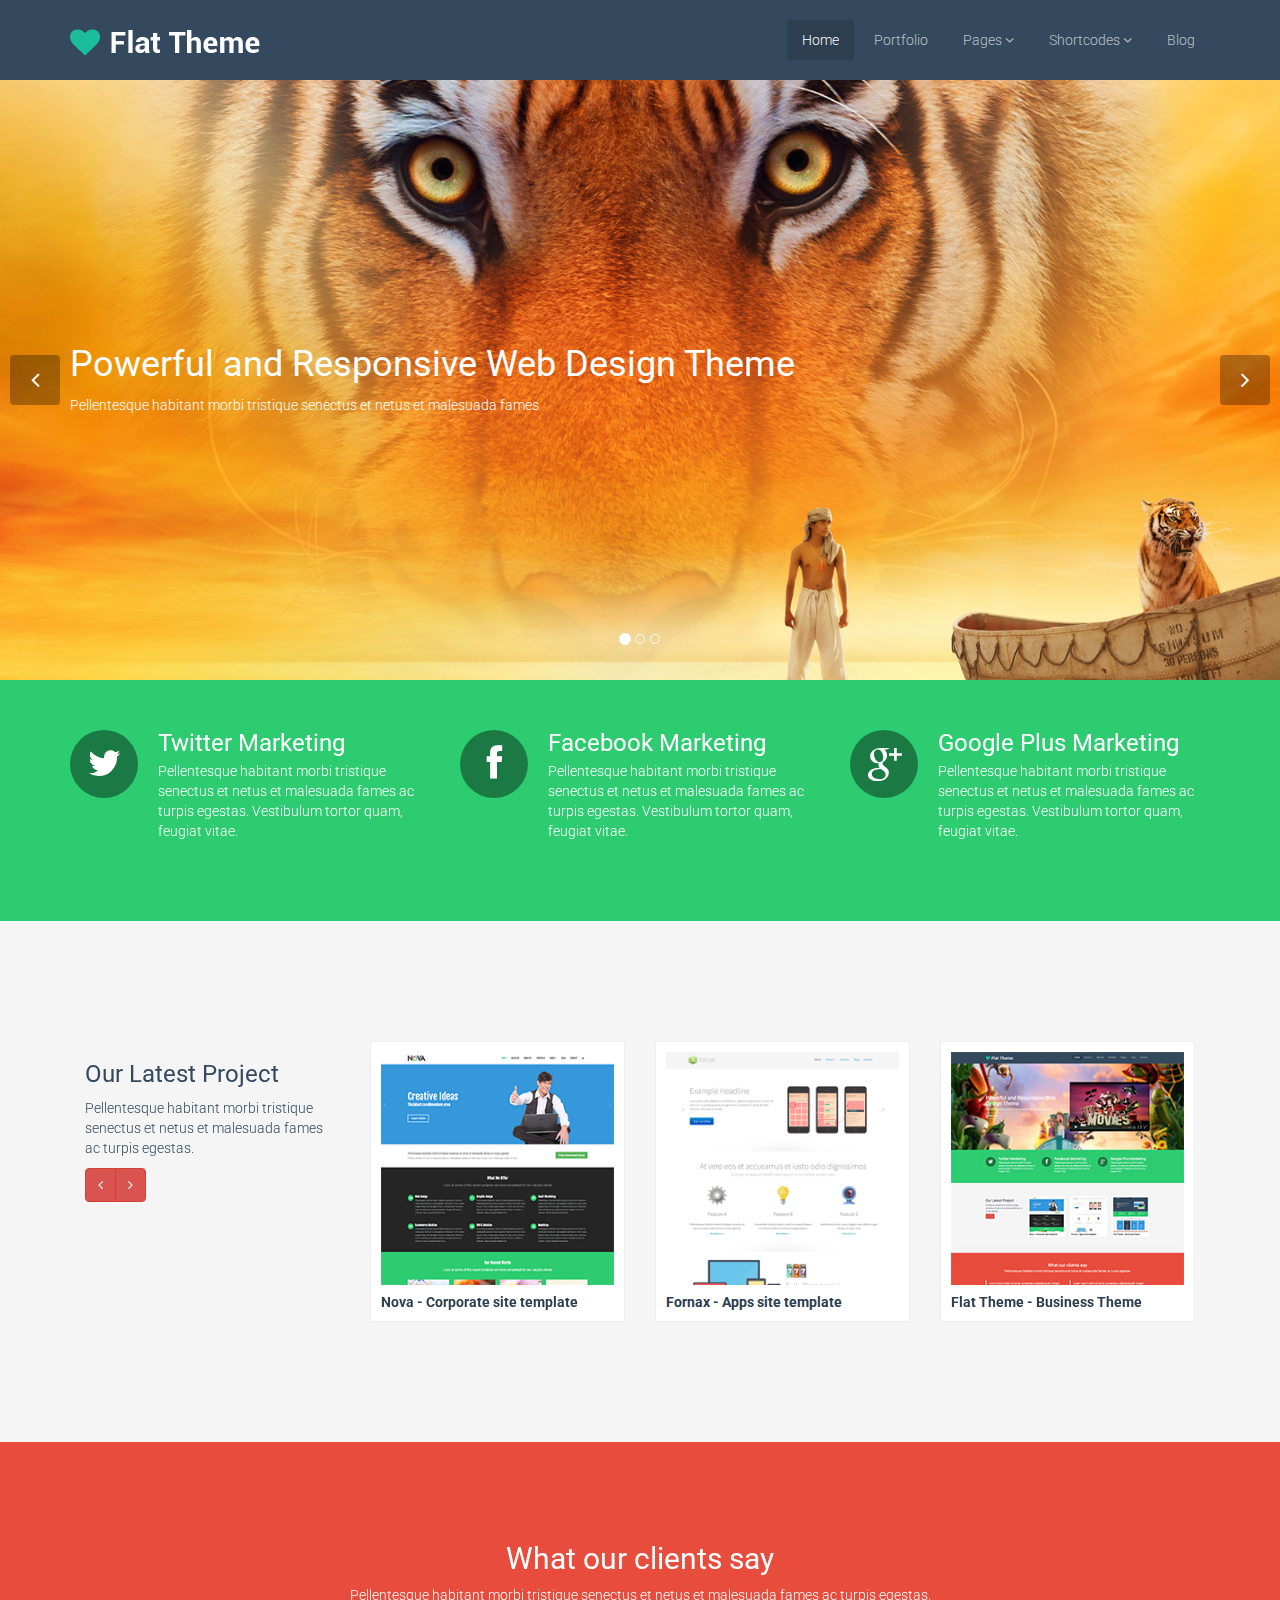
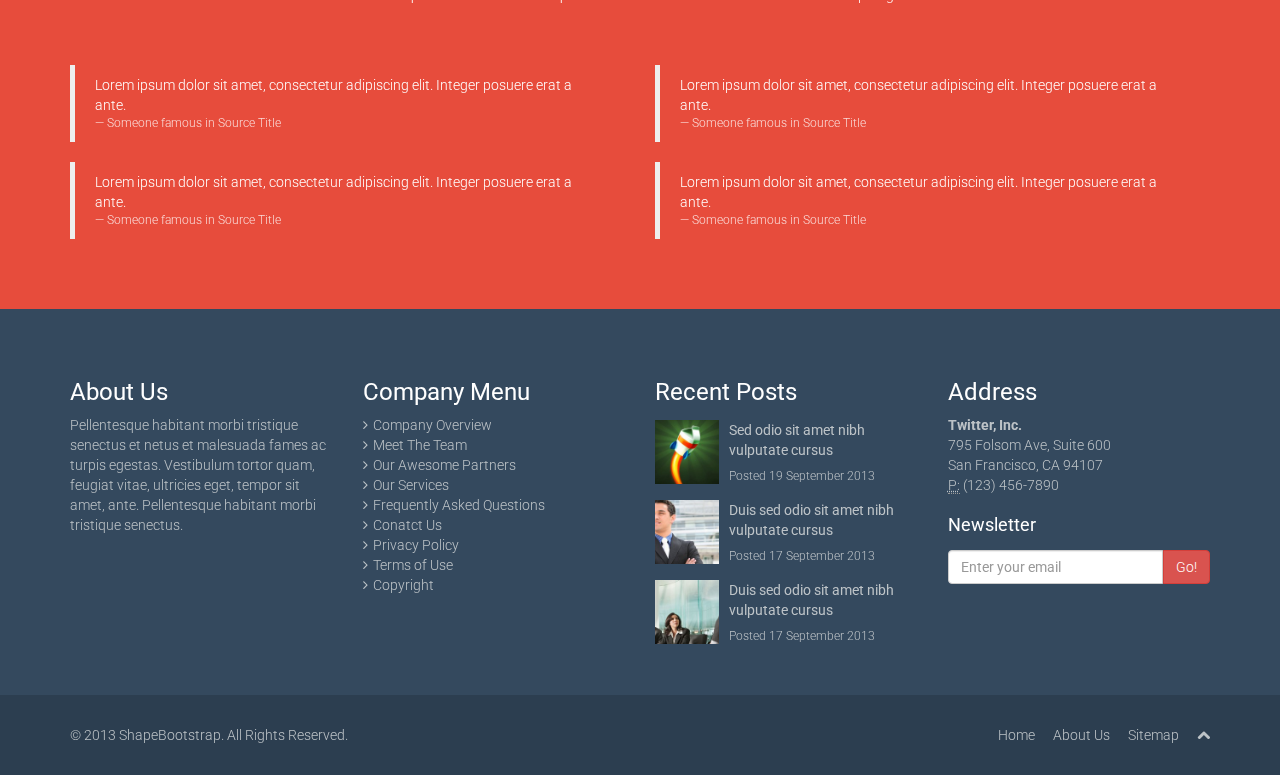
==== index.html @ 2a43695b "Bismillah" ====
<!DOCTYPE html>
<html lang="en-US">

<!-- Mirrored from demo.themeum.com/wordpress/flat-theme/ by HTTrack Website Copier/3.x [XR&CO'2013], Wed, 02 Nov 2016 05:49:54 GMT -->
<!-- Added by HTTrack --><meta http-equiv="content-type" content="text/html;charset=UTF-8" /><!-- /Added by HTTrack -->
<head>
  <meta charset="UTF-8">
  <meta name="viewport" content="width=device-width, initial-scale=1.0">
  <title>WordPress Free Theme | Just another WordPress site</title>
  <link rel="profile" href="http://gmpg.org/xfn/11">
  <link rel="pingback" href="xmlrpc.php">
<!--[if lt IE 9]>
<script src="http://demo.themeum.com/wordpress/flat-theme/wp-content/themes/flat-theme/assets/js/html5shiv.js"></script>
<script src="http://demo.themeum.com/wordpress/flat-theme/wp-content/themes/flat-theme/assets/js/respond.min.js"></script>
<![endif]-->       
<link rel="shortcut icon" href="wp-content/themes/flat-theme/favicon.png" ><link rel="alternate" type="application/rss+xml" title="Wordpress Free Theme &raquo; Feed" href="indexd784.html?feed=rss2" />
<link rel="alternate" type="application/rss+xml" title="Wordpress Free Theme &raquo; Comments Feed" href="indexa6da.html?feed=comments-rss2" />
<link rel="alternate" type="application/rss+xml" title="Wordpress Free Theme &raquo; Frontpage Comments Feed" href="index914b.html?feed=rss2&amp;page_id=20" />
		<script type="text/javascript">
			window._wpemojiSettings = {"baseUrl":"http:\/\/s.w.org\/images\/core\/emoji\/72x72\/","ext":".png","source":{"concatemoji":"http:\/\/demo.themeum.com\/wordpress\/flat-theme\/wp-includes\/js\/wp-emoji-release.min.js?ver=4.3.6"}};
			!function(a,b,c){function d(a){var c=b.createElement("canvas"),d=c.getContext&&c.getContext("2d");return d&&d.fillText?(d.textBaseline="top",d.font="600 32px Arial","flag"===a?(d.fillText(String.fromCharCode(55356,56812,55356,56807),0,0),c.toDataURL().length>3e3):(d.fillText(String.fromCharCode(55357,56835),0,0),0!==d.getImageData(16,16,1,1).data[0])):!1}function e(a){var c=b.createElement("script");c.src=a,c.type="text/javascript",b.getElementsByTagName("head")[0].appendChild(c)}var f,g;c.supports={simple:d("simple"),flag:d("flag")},c.DOMReady=!1,c.readyCallback=function(){c.DOMReady=!0},c.supports.simple&&c.supports.flag||(g=function(){c.readyCallback()},b.addEventListener?(b.addEventListener("DOMContentLoaded",g,!1),a.addEventListener("load",g,!1)):(a.attachEvent("onload",g),b.attachEvent("onreadystatechange",function(){"complete"===b.readyState&&c.readyCallback()})),f=c.source||{},f.concatemoji?e(f.concatemoji):f.wpemoji&&f.twemoji&&(e(f.twemoji),e(f.wpemoji)))}(window,document,window._wpemojiSettings);
		</script>
		<style type="text/css">
img.wp-smiley,
img.emoji {
	display: inline !important;
	border: none !important;
	box-shadow: none !important;
	height: 1em !important;
	width: 1em !important;
	margin: 0 .07em !important;
	vertical-align: -0.1em !important;
	background: none !important;
	padding: 0 !important;
}
</style>
<link rel='stylesheet' id='contact-form-7-css'  href='wp-content/plugins/contact-form-7/includes/css/styles3a05.css?ver=4.2.2' type='text/css' media='all' />
<link rel='stylesheet' id='bootstrap-min-css'  href='wp-content/themes/flat-theme/assets/css/bootstrap.min0015.css?ver=4.3.6' type='text/css' media='all' />
<link rel='stylesheet' id='prettyPhoto-css'  href='wp-content/themes/flat-theme/assets/css/prettyPhoto0015.css?ver=4.3.6' type='text/css' media='all' />
<link rel='stylesheet' id='animate-css'  href='wp-content/themes/flat-theme/assets/css/animate0015.css?ver=4.3.6' type='text/css' media='all' />
<link rel='stylesheet' id='fontawesome-css'  href='wp-content/themes/flat-theme/assets/css/font-awesome.min0015.css?ver=4.3.6' type='text/css' media='all' />
<link rel='stylesheet' id='style-css'  href='wp-content/themes/flat-theme/style0015.css?ver=4.3.6' type='text/css' media='all' />
<style id='style-inline-css' type='text/css'>
@import url(http://fonts.googleapis.com/css?family=Roboto:400,100,100italic,300,300italic,400italic,500,500italic,700,700italic,900,900italic);
    /* Body Style */

    body{
    background: #f5f5f5;color: #34495e;font-family: 'Roboto';size: 14px;}   

 /* Heading Style */

h1, h2, h3, h4, h5, h6{ 
font-family: 'Roboto';}



/*Link Color*/

a {
color: #428bca;}


/*Link Hover Color*/

a:hover {
color: #d9534f;}  

   /* Header Style */

#header {
background-color: #34495e;}  



/* Custom CSS */



</style>
<script type='text/javascript' src='wp-includes/js/jquery/jqueryc1d8.js?ver=1.11.3'></script>
<script type='text/javascript' src='wp-includes/js/jquery/jquery-migrate.min1576.js?ver=1.2.1'></script>
<script type='text/javascript' src='wp-content/themes/flat-theme/assets/js/bootstrap.min0015.js?ver=4.3.6'></script>
<script type='text/javascript' src='wp-content/themes/flat-theme/assets/js/jquery.prettyPhoto0015.js?ver=4.3.6'></script>
<script type='text/javascript' src='wp-content/themes/flat-theme/assets/js/jquery.isotope.min0015.js?ver=4.3.6'></script>
<script type='text/javascript' src='wp-content/themes/flat-theme/assets/js/main0015.js?ver=4.3.6'></script>
<link rel="EditURI" type="application/rsd+xml" title="RSD" href="xmlrpc0db0.php?rsd" />
<link rel="wlwmanifest" type="application/wlwmanifest+xml" href="wp-includes/wlwmanifest.xml" /> 
<meta name="generator" content="WordPress 4.3.6" />
<link rel='canonical' href='index.html' />
<link rel='shortlink' href='index.html' />
</head><!--/head-->

<body class="home page page-id-20 page-template page-template-page-frontpage page-template-page-frontpage-php">
  
  <header id="header" class="navbar navbar-inverse navbar-fixed-top" role="banner">
    <div class="container">
      <div class="navbar-header">
        <button type="button" class="navbar-toggle" data-toggle="collapse" data-target=".navbar-collapse">
          <span class="sr-only">Toggle navigation</span>
          <span class="icon-bar"></span>
          <span class="icon-bar"></span>
          <span class="icon-bar"></span>
        </button>
                    
        <a class="navbar-brand" href="index.html" >
            <img src="wp-content/uploads/2015/08/logo1.png" alt="Wordpress Free Theme" />
        </a>
              </div>

      <div class="hidden-xs">
        <ul id="menu-main-menu" class="nav navbar-nav navbar-main"><li id="menu-item-304" class="menu-item menu-item-type-post_type menu-item-object-page current-menu-item page_item page-item-20 current_page_item menu-item-304 active"><a title="Home" href="index.html">Home</a></li>
<li id="menu-item-308" class="menu-item menu-item-type-post_type menu-item-object-page menu-item-308"><a title="Portfolio" href="index96e7.html?page_id=121">Portfolio</a></li>
<li id="menu-item-18" class="menu-item menu-item-type-custom menu-item-object-custom menu-item-has-children menu-item-18 dropdown"><a title="Pages" href="#">Pages <i class="icon-angle-down"></i></a>
<ul role="menu" class=" dropdown-menu">
	<li id="menu-item-306" class="menu-item menu-item-type-post_type menu-item-object-page menu-item-306"><a title="About Us" href="indexfd26.html?page_id=94">About Us</a></li>
	<li id="menu-item-307" class="menu-item menu-item-type-post_type menu-item-object-page menu-item-307"><a title="Services" href="index9e1d.html?page_id=110">Services</a></li>
	<li id="menu-item-309" class="menu-item menu-item-type-post_type menu-item-object-page menu-item-309"><a title="Contact Us" href="indexbcf5.html?page_id=124">Contact Us</a></li>
	<li id="menu-item-311" class="menu-item menu-item-type-post_type menu-item-object-page menu-item-311"><a title="FAQ" href="index1521.html?page_id=161">FAQ</a></li>
	<li id="menu-item-310" class="menu-item menu-item-type-post_type menu-item-object-page menu-item-310"><a title="Career" href="index7d80.html?page_id=128">Career</a></li>
	<li id="menu-item-312" class="menu-item menu-item-type-post_type menu-item-object-page menu-item-312"><a title="Pricing" href="index30c2.html?page_id=172">Pricing</a></li>
	<li id="menu-item-19" class="menu-item menu-item-type-custom menu-item-object-custom menu-item-19"><a title="404" href="http://192.168.1.95/wordpress/flat-theme/?page_id=404">404</a></li>
	<li id="menu-item-313" class="menu-item menu-item-type-post_type menu-item-object-page menu-item-313"><a title="Privacy policy" href="index8834.html?page_id=178">Privacy policy</a></li>
	<li id="menu-item-314" class="menu-item menu-item-type-post_type menu-item-object-page menu-item-314"><a title="Terms of Use" href="index5931.html?page_id=181">Terms of Use</a></li>
</ul>
</li>
<li id="menu-item-315" class="menu-item menu-item-type-post_type menu-item-object-page menu-item-has-children menu-item-315 dropdown"><a title="Shortcodes" href="indexdb4c.html?page_id=191">Shortcodes <i class="icon-angle-down"></i></a>
<ul role="menu" class=" dropdown-menu">
	<li id="menu-item-316" class="menu-item menu-item-type-post_type menu-item-object-page menu-item-316"><a title="Accordions" href="indexf9e4.html?page_id=193">Accordions</a></li>
	<li id="menu-item-322" class="menu-item menu-item-type-post_type menu-item-object-page menu-item-322"><a title="Columns" href="indexa283.html?page_id=237">Columns</a></li>
	<li id="menu-item-320" class="menu-item menu-item-type-post_type menu-item-object-page menu-item-320"><a title="Button" href="index5f1a.html?page_id=211">Button</a></li>
	<li id="menu-item-317" class="menu-item menu-item-type-post_type menu-item-object-page menu-item-317"><a title="Alert" href="index226f.html?page_id=200">Alert</a></li>
	<li id="menu-item-319" class="menu-item menu-item-type-post_type menu-item-object-page menu-item-319"><a title="Blocknumber" href="indexcb20.html?page_id=208">Blocknumber</a></li>
	<li id="menu-item-318" class="menu-item menu-item-type-post_type menu-item-object-page menu-item-318"><a title="Block" href="index1ccc.html?page_id=204">Block</a></li>
	<li id="menu-item-321" class="menu-item menu-item-type-post_type menu-item-object-page menu-item-321"><a title="Dropcap" href="index49be.html?page_id=215">Dropcap</a></li>
	<li id="menu-item-323" class="menu-item menu-item-type-post_type menu-item-object-page menu-item-323"><a title="Testimonial" href="index4180.html?page_id=241">Testimonial</a></li>
	<li id="menu-item-324" class="menu-item menu-item-type-post_type menu-item-object-page menu-item-324"><a title="Tab" href="index7200.html?page_id=254">Tab</a></li>
</ul>
</li>
<li id="menu-item-305" class="menu-item menu-item-type-post_type menu-item-object-page menu-item-305"><a title="Blog" href="indexf2af.html?page_id=81">Blog</a></li>
</ul>      </div>

      <div id="mobile-menu" class="visible-xs">
        <div class="collapse navbar-collapse">
          <ul id="menu-main-menu-1" class="nav navbar-nav"><li class="menu-item menu-item-type-post_type menu-item-object-page current-menu-item page_item page-item-20 current_page_item menu-item-304 active"><a title="Home" href="index.html">Home</a></li>
<li class="menu-item menu-item-type-post_type menu-item-object-page menu-item-308"><a title="Portfolio" href="index96e7.html?page_id=121">Portfolio</a></li>
<li class="menu-item menu-item-type-custom menu-item-object-custom menu-item-has-children menu-item-18"><a title="Pages" href="#">Pages</a>
                <span class="menu-toggler" data-toggle="collapse" data-target=".collapse-18">
                <i class="icon-angle-right"></i><i class="icon-angle-down"></i>
                </span>
<ul role="menu" class="collapse collapse-18 ">
	<li class="menu-item menu-item-type-post_type menu-item-object-page menu-item-306"><a title="About Us" href="indexfd26.html?page_id=94">About Us</a></li>
	<li class="menu-item menu-item-type-post_type menu-item-object-page menu-item-307"><a title="Services" href="index9e1d.html?page_id=110">Services</a></li>
	<li class="menu-item menu-item-type-post_type menu-item-object-page menu-item-309"><a title="Contact Us" href="indexbcf5.html?page_id=124">Contact Us</a></li>
	<li class="menu-item menu-item-type-post_type menu-item-object-page menu-item-311"><a title="FAQ" href="index1521.html?page_id=161">FAQ</a></li>
	<li class="menu-item menu-item-type-post_type menu-item-object-page menu-item-310"><a title="Career" href="index7d80.html?page_id=128">Career</a></li>
	<li class="menu-item menu-item-type-post_type menu-item-object-page menu-item-312"><a title="Pricing" href="index30c2.html?page_id=172">Pricing</a></li>
	<li class="menu-item menu-item-type-custom menu-item-object-custom menu-item-19"><a title="404" href="http://192.168.1.95/wordpress/flat-theme/?page_id=404">404</a></li>
	<li class="menu-item menu-item-type-post_type menu-item-object-page menu-item-313"><a title="Privacy policy" href="index8834.html?page_id=178">Privacy policy</a></li>
	<li class="menu-item menu-item-type-post_type menu-item-object-page menu-item-314"><a title="Terms of Use" href="index5931.html?page_id=181">Terms of Use</a></li>
</ul>
</li>
<li class="menu-item menu-item-type-post_type menu-item-object-page menu-item-has-children menu-item-315"><a title="Shortcodes" href="indexdb4c.html?page_id=191">Shortcodes</a>
                <span class="menu-toggler" data-toggle="collapse" data-target=".collapse-315">
                <i class="icon-angle-right"></i><i class="icon-angle-down"></i>
                </span>
<ul role="menu" class="collapse collapse-315 ">
	<li class="menu-item menu-item-type-post_type menu-item-object-page menu-item-316"><a title="Accordions" href="indexf9e4.html?page_id=193">Accordions</a></li>
	<li class="menu-item menu-item-type-post_type menu-item-object-page menu-item-322"><a title="Columns" href="indexa283.html?page_id=237">Columns</a></li>
	<li class="menu-item menu-item-type-post_type menu-item-object-page menu-item-320"><a title="Button" href="index5f1a.html?page_id=211">Button</a></li>
	<li class="menu-item menu-item-type-post_type menu-item-object-page menu-item-317"><a title="Alert" href="index226f.html?page_id=200">Alert</a></li>
	<li class="menu-item menu-item-type-post_type menu-item-object-page menu-item-319"><a title="Blocknumber" href="indexcb20.html?page_id=208">Blocknumber</a></li>
	<li class="menu-item menu-item-type-post_type menu-item-object-page menu-item-318"><a title="Block" href="index1ccc.html?page_id=204">Block</a></li>
	<li class="menu-item menu-item-type-post_type menu-item-object-page menu-item-321"><a title="Dropcap" href="index49be.html?page_id=215">Dropcap</a></li>
	<li class="menu-item menu-item-type-post_type menu-item-object-page menu-item-323"><a title="Testimonial" href="index4180.html?page_id=241">Testimonial</a></li>
	<li class="menu-item menu-item-type-post_type menu-item-object-page menu-item-324"><a title="Tab" href="index7200.html?page_id=254">Tab</a></li>
</ul>
</li>
<li class="menu-item menu-item-type-post_type menu-item-object-page menu-item-305"><a title="Blog" href="indexf2af.html?page_id=81">Blog</a></li>
</ul>        </div>
      </div><!--/.visible-xs-->
    </div>
  </header><!--/#header-->

  
  

<section id="main-slider" style="margin: 0; padding: 0;">
    <div class="carousel slide wet-asphalt">
        <ol class="carousel-indicators">

                        <li data-target="#main-slider" data-slide-to="0" class="active"></li>
                        <li data-target="#main-slider" data-slide-to="1" class=""></li>
                        <li data-target="#main-slider" data-slide-to="2" class=""></li>
            
        </ol>
        <div class="carousel-inner">
            
                <div class="item active" style="background-image: url(wp-content/uploads/2013/09/bg1.jpg)">
                    <div class="container">
                        <div class="row">


                            <div class="col-sm-12">
                                <div class="carousel-content centered left">
                                    <h2 class=" animation animated-item-1">
                                        Powerful and Responsive Web Design Theme                                    </h2>

                                    <p class=" animation animated-item-2">
                                        Pellentesque habitant morbi tristique senectus et netus et malesuada fames                                    </p>
                                    
                                                                    </div>
                            </div>

                            

                        </div>
                    </div>
                </div><!--/.item-->

<!-- 

                <div class="item" style="background-image: url(http://shapebootstrap.net/demo/flat_theme/images/slider/bg2.jpg)">
                    <div class="container">
                        <div class="row">
                            <div class="col-sm-12">
                                <div class="carousel-content center centered" style="margin-top: 209px;">
                                    <h2 class="boxed animation animated-item-1">Clean, Crisp, Powerful and Responsie Web Design Theme</h2>
                                    <p class="boxed animation animated-item-2">Pellentesque habitant morbi tristique senectus et netus et malesuada fames ac turpis egestas.</p>
                                    <br>
                                    <a class="btn btn-md animation animated-item-3" href="#">Learn More</a>
                                </div>
                            </div>
                        </div>
                    </div>
                </div>

                <div class="item" style="background-image: url(http://shapebootstrap.net/demo/flat_theme/images/slider/bg3.jpg)">
                    <div class="container">
                        <div class="row">
                            
                            <div class="col-sm-6">
                                <div class="carousel-content centered" style="margin-top: 219.5px;">
                                    <h2 class="animation animated-item-1">Powerful and Responsive Web Design Theme</h2>
                                    <p class="animation animated-item-2">Pellentesque habitant morbi tristique senectus et netus et malesuada fames</p>
                                    <a class="btn btn-md animation animated-item-3" href="#">Learn More</a>
                                </div>
                            </div>

                            <div class="col-sm-6 hidden-xs animation animated-item-4">
                                <div class="centered" style="margin-top: 129px;">
                                    <div class="embed-container">
                                        <iframe src="//player.vimeo.com/video/69421653?title=0&amp;byline=0&amp;portrait=0&amp;color=a22c2f" frameborder="0" webkitallowfullscreen="" mozallowfullscreen="" allowfullscreen=""></iframe>
                                    </div>
                                </div>
                            </div>

                        </div>
                    </div>
                </div> -->


                
                <div class="item " style="background-image: url(wp-content/uploads/2013/09/bg2.jpg)">
                    <div class="container">
                        <div class="row">


                            <div class="col-sm-12">
                                <div class="carousel-content centered center">
                                    <h2 class="boxed animation animated-item-1">
                                        Clean, Crisp, Powerful and Responsie Web Design Theme                                    </h2>

                                    <p class="boxed animation animated-item-2">
                                        Pellentesque habitant morbi tristique senectus et netus et malesuada fames ac turpis egestas.

&nbsp;                                    </p>
                                    
                                                                        <br>
                                    <a class="btn btn-md animation animated-item-3" href="#">Read More</a>
                                                                    </div>
                            </div>

                            

                        </div>
                    </div>
                </div><!--/.item-->

<!-- 

                <div class="item" style="background-image: url(http://shapebootstrap.net/demo/flat_theme/images/slider/bg2.jpg)">
                    <div class="container">
                        <div class="row">
                            <div class="col-sm-12">
                                <div class="carousel-content center centered" style="margin-top: 209px;">
                                    <h2 class="boxed animation animated-item-1">Clean, Crisp, Powerful and Responsie Web Design Theme</h2>
                                    <p class="boxed animation animated-item-2">Pellentesque habitant morbi tristique senectus et netus et malesuada fames ac turpis egestas.</p>
                                    <br>
                                    <a class="btn btn-md animation animated-item-3" href="#">Learn More</a>
                                </div>
                            </div>
                        </div>
                    </div>
                </div>

                <div class="item" style="background-image: url(http://shapebootstrap.net/demo/flat_theme/images/slider/bg3.jpg)">
                    <div class="container">
                        <div class="row">
                            
                            <div class="col-sm-6">
                                <div class="carousel-content centered" style="margin-top: 219.5px;">
                                    <h2 class="animation animated-item-1">Powerful and Responsive Web Design Theme</h2>
                                    <p class="animation animated-item-2">Pellentesque habitant morbi tristique senectus et netus et malesuada fames</p>
                                    <a class="btn btn-md animation animated-item-3" href="#">Learn More</a>
                                </div>
                            </div>

                            <div class="col-sm-6 hidden-xs animation animated-item-4">
                                <div class="centered" style="margin-top: 129px;">
                                    <div class="embed-container">
                                        <iframe src="//player.vimeo.com/video/69421653?title=0&amp;byline=0&amp;portrait=0&amp;color=a22c2f" frameborder="0" webkitallowfullscreen="" mozallowfullscreen="" allowfullscreen=""></iframe>
                                    </div>
                                </div>
                            </div>

                        </div>
                    </div>
                </div> -->


                
                <div class="item " style="background-image: url(wp-content/uploads/2013/09/bg3.jpg)">
                    <div class="container">
                        <div class="row">


                            <div class="col-sm-6">
                                <div class="carousel-content centered left">
                                    <h2 class=" animation animated-item-1">
                                        Powerful and Responsive Web Design                                    </h2>

                                    <p class=" animation animated-item-2">
                                        Pellentesque habitant morbi tristique senectus et netus et malesuada fames ac turpis egestas.                                    </p>
                                    
                                                                        <br>
                                    <a class="btn btn-md animation animated-item-3" href="#">Read More</a>
                                                                    </div>
                            </div>

                            
                            <div class="col-sm-6 hidden-xs animation animated-item-4">
                                <div class="centered" style="margin-top: 129px;">
                                    <div class="embed-container">
                                        <iframe src="http://player.vimeo.com/video/73728043?title=0&amp;byline=0&amp;portrait=0&amp;color=a22c2f" frameborder="0" webkitallowfullscreen="" mozallowfullscreen="" allowfullscreen=""></iframe>                                    </div>
                                </div>
                            </div>

                            

                        </div>
                    </div>
                </div><!--/.item-->

<!-- 

                <div class="item" style="background-image: url(http://shapebootstrap.net/demo/flat_theme/images/slider/bg2.jpg)">
                    <div class="container">
                        <div class="row">
                            <div class="col-sm-12">
                                <div class="carousel-content center centered" style="margin-top: 209px;">
                                    <h2 class="boxed animation animated-item-1">Clean, Crisp, Powerful and Responsie Web Design Theme</h2>
                                    <p class="boxed animation animated-item-2">Pellentesque habitant morbi tristique senectus et netus et malesuada fames ac turpis egestas.</p>
                                    <br>
                                    <a class="btn btn-md animation animated-item-3" href="#">Learn More</a>
                                </div>
                            </div>
                        </div>
                    </div>
                </div>

                <div class="item" style="background-image: url(http://shapebootstrap.net/demo/flat_theme/images/slider/bg3.jpg)">
                    <div class="container">
                        <div class="row">
                            
                            <div class="col-sm-6">
                                <div class="carousel-content centered" style="margin-top: 219.5px;">
                                    <h2 class="animation animated-item-1">Powerful and Responsive Web Design Theme</h2>
                                    <p class="animation animated-item-2">Pellentesque habitant morbi tristique senectus et netus et malesuada fames</p>
                                    <a class="btn btn-md animation animated-item-3" href="#">Learn More</a>
                                </div>
                            </div>

                            <div class="col-sm-6 hidden-xs animation animated-item-4">
                                <div class="centered" style="margin-top: 129px;">
                                    <div class="embed-container">
                                        <iframe src="//player.vimeo.com/video/69421653?title=0&amp;byline=0&amp;portrait=0&amp;color=a22c2f" frameborder="0" webkitallowfullscreen="" mozallowfullscreen="" allowfullscreen=""></iframe>
                                    </div>
                                </div>
                            </div>

                        </div>
                    </div>
                </div> -->


                
            </div><!--/.carousel-inner-->
        </div><!--/.carousel-->
        <a class="prev hidden-xs" href="#main-slider" data-slide="prev">
            <i class="icon-angle-left"></i>
        </a>
        <a class="next hidden-xs" href="#main-slider" data-slide="next">
            <i class="icon-angle-right"></i>
        </a>
    </section>

        <section id=services class="emerald"><div class="container">     <div class="row">
              <div class="col-sm-4">
          <div class="media services">
                        <div class="pull-left">
              <i style="background-color:#;" class="icon-twitter icon-md"></i>
            </div>
                        <div class="media-body">
              <h3 class="media-heading">Twitter Marketing</h3>
              Pellentesque habitant morbi tristique senectus et netus et malesuada fames ac turpis egestas. Vestibulum tortor quam, feugiat vitae.            </div>
          </div>
        </div>
                <div class="col-sm-4">
          <div class="media services">
                        <div class="pull-left">
              <i style="background-color:#;" class="icon-facebook icon-md"></i>
            </div>
                        <div class="media-body">
              <h3 class="media-heading">Facebook Marketing</h3>
              Pellentesque habitant morbi tristique senectus et netus et malesuada fames ac turpis egestas. Vestibulum tortor quam, feugiat vitae.            </div>
          </div>
        </div>
                <div class="col-sm-4">
          <div class="media services">
                        <div class="pull-left">
              <i style="background-color:#;" class="icon-google-plus icon-md"></i>
            </div>
                        <div class="media-body">
              <h3 class="media-heading">Google Plus Marketing</h3>
              Pellentesque habitant morbi tristique senectus et netus et malesuada fames ac turpis egestas. Vestibulum tortor quam, feugiat vitae.            </div>
          </div>
        </div>
              </div>
      </div></section>
<p>&nbsp;</p>
<section id=recent-works class=""><div class="container">     <div class="col-md-3">
      <h3>Our Latest Project</h3>
      <p>Pellentesque habitant morbi tristique senectus et netus et malesuada fames ac turpis egestas.</p>
      <div class="btn-group">
        <a class="btn btn-danger" href="#scroller" data-slide="prev"><i class="icon-angle-left"></i></a>
        <a class="btn btn-danger" href="#scroller" data-slide="next"><i class="icon-angle-right"></i></a>
      </div>
    </div>
    <div class="col-md-9">
      <div id="scroller" class="carousel slide">
        <div class="carousel-inner">
                        <div class="item active">
                <div class="row">
                                  <div class="col-xs-4">
                  <div class="portfolio-item">
                  <div class="item-inner">
                    <img width="260" height="260" src="wp-content/uploads/2013/09/item1.png" class="img-responsive wp-post-image" alt="Nova - Corporate site template" title="Nova - Corporate site template" />                      <h5>
                        Nova - Corporate site template                      </h5>
                      <div class="overlay">
                                                <a class="preview btn btn-danger" title="Nova - Corporate site template" href="wp-content/uploads/2013/09/item1.png" rel="prettyPhoto"><i class="icon-eye-open"></i></a>   
                      </div>
                    </div><!--.item-inner-->
                    </div><!--.portfolio-item-->
                  </div>    
                                  <div class="col-xs-4">
                  <div class="portfolio-item">
                  <div class="item-inner">
                    <img width="260" height="260" src="wp-content/uploads/2013/09/item3.png" class="img-responsive wp-post-image" alt="Fornax - Apps site template" title="Fornax - Apps site template" />                      <h5>
                        Fornax - Apps site template                      </h5>
                      <div class="overlay">
                                                <a class="preview btn btn-danger" title="Fornax - Apps site template" href="wp-content/uploads/2013/09/item3.png" rel="prettyPhoto"><i class="icon-eye-open"></i></a>   
                      </div>
                    </div><!--.item-inner-->
                    </div><!--.portfolio-item-->
                  </div>    
                                  <div class="col-xs-4">
                  <div class="portfolio-item">
                  <div class="item-inner">
                    <img width="260" height="260" src="wp-content/uploads/2013/09/item2.jpg" class="img-responsive wp-post-image" alt="Flat Theme - Business Theme" title="Flat Theme - Business Theme" />                      <h5>
                        Flat Theme - Business Theme                      </h5>
                      <div class="overlay">
                                                <a class="preview btn btn-danger" title="Flat Theme - Business Theme" href="wp-content/uploads/2013/09/item2.jpg" rel="prettyPhoto"><i class="icon-eye-open"></i></a>   
                      </div>
                    </div><!--.item-inner-->
                    </div><!--.portfolio-item-->
                  </div>    
                                    </div><!--/.row-->
                </div><!--/.col-xs-->
                              <div class="item ">
                <div class="row">
                                  <div class="col-xs-4">
                  <div class="portfolio-item">
                  <div class="item-inner">
                    <img width="260" height="260" src="wp-content/uploads/2013/09/item1.png" class="img-responsive wp-post-image" alt="Appico Theme - Business Theme" title="Appico Theme - Business Theme" />                      <h5>
                        Appico Theme - Business Theme                      </h5>
                      <div class="overlay">
                                                <a class="preview btn btn-danger" title="Appico Theme - Business Theme" href="wp-content/uploads/2013/09/item1.png" rel="prettyPhoto"><i class="icon-eye-open"></i></a>   
                      </div>
                    </div><!--.item-inner-->
                    </div><!--.portfolio-item-->
                  </div>    
                                  <div class="col-xs-4">
                  <div class="portfolio-item">
                  <div class="item-inner">
                    <img width="260" height="260" src="wp-content/uploads/2013/09/item3.png" class="img-responsive wp-post-image" alt="Sporty Theme - Business Theme" title="Sporty Theme - Business Theme" />                      <h5>
                        Sporty Theme - Business Theme                      </h5>
                      <div class="overlay">
                                                <a class="preview btn btn-danger" title="Sporty Theme - Business Theme" href="wp-content/uploads/2013/09/item3.png" rel="prettyPhoto"><i class="icon-eye-open"></i></a>   
                      </div>
                    </div><!--.item-inner-->
                    </div><!--.portfolio-item-->
                  </div>    
                                  <div class="col-xs-4">
                  <div class="portfolio-item">
                  <div class="item-inner">
                    <img width="260" height="260" src="wp-content/uploads/2013/09/item2.jpg" class="img-responsive wp-post-image" alt="maxima Theme - Business Theme" title="maxima Theme - Business Theme" />                      <h5>
                        maxima Theme - Business Theme                      </h5>
                      <div class="overlay">
                                                <a class="preview btn btn-danger" title="maxima Theme - Business Theme" href="wp-content/uploads/2013/09/item2.jpg" rel="prettyPhoto"><i class="icon-eye-open"></i></a>   
                      </div>
                    </div><!--.item-inner-->
                    </div><!--.portfolio-item-->
                  </div>    
                                    </div><!--/.row-->
                </div><!--/.col-xs-->
                          </div>
        </div>
      </div><!--/.col-md-9-->
      </div></section>
<p>&nbsp;</p>
<section id=testimonial class="alizarin"><div class="container"></p>
<p>&nbsp;</p>
<h2 style="text-align: center;">What our clients say</h2>
<p style="text-align: center;">Pellentesque habitant morbi tristique senectus et netus et malesuada fames ac turpis egestas.</p>
<p><div class="clearfix divider-md "></div>  <div class="row">
          <div class="col-sm-6">
        <blockquote>
          Lorem ipsum dolor sit amet, consectetur adipiscing elit. Integer posuere erat a ante.          <small class="designation">Someone famous in Source Title</small>
        </blockquote>
      </div>
            <div class="col-sm-6">
        <blockquote>
          Lorem ipsum dolor sit amet, consectetur adipiscing elit. Integer posuere erat a ante.          <small class="designation">Someone famous in Source Title</small>
        </blockquote>
      </div>
            <div class="col-sm-6">
        <blockquote>
          Lorem ipsum dolor sit amet, consectetur adipiscing elit. Integer posuere erat a ante.          <small class="designation">Someone famous in Source Title</small>
        </blockquote>
      </div>
            <div class="col-sm-6">
        <blockquote>
          Lorem ipsum dolor sit amet, consectetur adipiscing elit. Integer posuere erat a ante.          <small class="designation">Someone famous in Source Title</small>
        </blockquote>
      </div>
          </div>
    </div></section>

    
<section id="bottom" class="wet-asphalt">
  <div class="container">
    <div class="row">
      <div class="col-sm-3 col-xs-6"><h3>About Us</h3>			<div class="textwidget">Pellentesque habitant morbi tristique senectus et netus et malesuada fames ac turpis egestas. Vestibulum tortor quam, feugiat vitae, ultricies eget, tempor sit amet, ante.

Pellentesque habitant morbi tristique senectus.</div>
		</div><div class="col-sm-3 col-xs-6"><h3>Company Menu</h3><div class="menu-company-menu-container"><ul id="menu-company-menu" class="menu"><li id="menu-item-9" class="menu-item menu-item-type-custom menu-item-object-custom menu-item-9"><a href="#">Company Overview</a></li>
<li id="menu-item-10" class="menu-item menu-item-type-custom menu-item-object-custom menu-item-10"><a href="#">Meet The Team</a></li>
<li id="menu-item-11" class="menu-item menu-item-type-custom menu-item-object-custom menu-item-11"><a href="#">Our Awesome Partners</a></li>
<li id="menu-item-12" class="menu-item menu-item-type-custom menu-item-object-custom menu-item-12"><a href="#">Our Services</a></li>
<li id="menu-item-13" class="menu-item menu-item-type-custom menu-item-object-custom menu-item-13"><a href="#">Frequently Asked Questions</a></li>
<li id="menu-item-14" class="menu-item menu-item-type-custom menu-item-object-custom menu-item-14"><a href="#">Conatct Us</a></li>
<li id="menu-item-15" class="menu-item menu-item-type-custom menu-item-object-custom menu-item-15"><a href="#">Privacy Policy</a></li>
<li id="menu-item-16" class="menu-item menu-item-type-custom menu-item-object-custom menu-item-16"><a href="#">Terms of Use</a></li>
<li id="menu-item-17" class="menu-item menu-item-type-custom menu-item-object-custom menu-item-17"><a href="#">Copyright</a></li>
</ul></div></div><div class="col-sm-3 col-xs-6"><h3>Recent Posts</h3>            <div class="media">
                <div class="pull-left">
                    <img width="64" height="64" src="wp-content/uploads/2013/09/blog3-150x150.jpg" class="attachment-64x64 wp-post-image" alt="blog3" />                </div>
                <div class="media-body">
                    <span class="media-heading"><a href="indexc524.html?p=268">Sed odio sit amet nibh vulputate cursus</a></span>
                    <small class="muted">Posted 19 September 2013</small>
                </div>
            </div>
                        <div class="media">
                <div class="pull-left">
                    <img width="64" height="64" src="wp-content/uploads/2013/09/blog1-150x150.jpg" class="attachment-64x64 wp-post-image" alt="blog1" />                </div>
                <div class="media-body">
                    <span class="media-heading"><a href="index648c.html?p=85">Duis sed odio sit amet nibh vulputate cursus</a></span>
                    <small class="muted">Posted 17 September 2013</small>
                </div>
            </div>
                        <div class="media">
                <div class="pull-left">
                    <img width="64" height="64" src="wp-content/uploads/2013/09/blog2-150x150.jpg" class="attachment-64x64 wp-post-image" alt="blog2" />                </div>
                <div class="media-body">
                    <span class="media-heading"><a href="index7896.html?p=78">Duis sed odio sit amet nibh vulputate cursus</a></span>
                    <small class="muted">Posted 17 September 2013</small>
                </div>
            </div>
            </div><div class="col-sm-3 col-xs-6"><h3>Address</h3>			<div class="textwidget"><address>
	<strong>Twitter, Inc.</strong><br>
	795 Folsom Ave, Suite 600<br>
	San Francisco, CA 94107<br>
	<abbr title="Phone">P:</abbr> (123) 456-7890
</address>
<h4>Newsletter</h4>
<form role="form">
	<div class="input-group">
		<input type="text" class="form-control" autocomplete="off" placeholder="Enter your email">
		<span class="input-group-btn">
			<button class="btn btn-danger" type="button">Go!</button>
		</span>
	</div>
</form></div>
		</div>    </div>
  </div>
</section>

<footer id="footer" class="midnight-blue">
  <div class="container">
    <div class="row">
      <div class="col-sm-6">
        © 2013 <a target="_blank" href="http://shapebootstrap.net/" title="Free Twitter Bootstrap WordPress Themes and HTML templates">ShapeBootstrap</a>. All Rights Reserved.      </div>
      <div class="col-sm-6">
        <ul class="pull-right">
          <li id="menu-item-129" class="menu-item menu-item-type-post_type menu-item-object-page current-menu-item page_item page-item-20 current_page_item menu-item-129"><a href="index.html">Home</a></li>
<li id="menu-item-130" class="menu-item menu-item-type-custom menu-item-object-custom menu-item-130"><a href="#">About Us</a></li>
<li id="menu-item-131" class="menu-item menu-item-type-custom menu-item-object-custom menu-item-131"><a href="#">Sitemap</a></li>
          <li>
            <a id="gototop" class="gototop" href="#"><i class="icon-chevron-up"></i></a><!--#gototop-->
          </li>
        </ul>
      </div>
    </div>
  </div>
</footer><!--/#footer-->

  

<script type='text/javascript' src='wp-content/plugins/contact-form-7/includes/js/jquery.form.mind03d.js?ver=3.51.0-2014.06.20'></script>
<script type='text/javascript'>
/* <![CDATA[ */
var _wpcf7 = {"loaderUrl":"http:\/\/demo.themeum.com\/wordpress\/flat-theme\/wp-content\/plugins\/contact-form-7\/images\/ajax-loader.gif","sending":"Sending ..."};
/* ]]> */
</script>
<script type='text/javascript' src='wp-content/plugins/contact-form-7/includes/js/scripts3a05.js?ver=4.2.2'></script>

</body>

<!-- Mirrored from demo.themeum.com/wordpress/flat-theme/ by HTTrack Website Copier/3.x [XR&CO'2013], Wed, 02 Nov 2016 05:50:39 GMT -->
</html>
---- wp-content/plugins/contact-form-7/includes/css/styles3a05.css ----
div.wpcf7 {
	margin: 0;
	padding: 0;
}

div.wpcf7-response-output {
	margin: 2em 0.5em 1em;
	padding: 0.2em 1em;
}

div.wpcf7 .screen-reader-response {
	position: absolute;
	overflow: hidden;
	clip: rect(1px, 1px, 1px, 1px);
	height: 1px;
	width: 1px;
	margin: 0;
	padding: 0;
	border: 0;
}

div.wpcf7-mail-sent-ok {
	border: 2px solid #398f14;
}

div.wpcf7-mail-sent-ng {
	border: 2px solid #ff0000;
}

div.wpcf7-spam-blocked {
	border: 2px solid #ffa500;
}

div.wpcf7-validation-errors {
	border: 2px solid #f7e700;
}

span.wpcf7-form-control-wrap {
	position: relative;
}

span.wpcf7-not-valid-tip {
	color: #f00;
	font-size: 1em;
	display: block;
}

.use-floating-validation-tip span.wpcf7-not-valid-tip { 
	position: absolute;
	top: 20%;
	left: 20%;
	z-index: 100;
	border: 1px solid #ff0000;
	background: #fff;
	padding: .2em .8em;
}

span.wpcf7-list-item {
	margin-left: 0.5em;
}

.wpcf7-display-none {
	display: none;
}

div.wpcf7 img.ajax-loader {
	border: none;
	vertical-align: middle;
	margin-left: 4px;
}

div.wpcf7 div.ajax-error {
	display: none;
}

div.wpcf7 .placeheld {
	color: #888;
}
---- wp-content/themes/flat-theme/assets/css/prettyPhoto0015.css ----
div.pp_default .pp_top,div.pp_default .pp_top .pp_middle,div.pp_default .pp_top .pp_left,div.pp_default .pp_top .pp_right,div.pp_default .pp_bottom,div.pp_default .pp_bottom .pp_left,div.pp_default .pp_bottom .pp_middle,div.pp_default .pp_bottom .pp_right{height:13px}
div.pp_default .pp_top .pp_left{background:url(../images/prettyPhoto/default/sprite.png) -78px -93px no-repeat}
div.pp_default .pp_top .pp_middle{background:url(../images/prettyPhoto/default/sprite_x.png) top left repeat-x}
div.pp_default .pp_top .pp_right{background:url(../images/prettyPhoto/default/sprite.png) -112px -93px no-repeat}
div.pp_default .pp_content .ppt{color:#f8f8f8}
div.pp_default .pp_content_container .pp_left{background:url(../images/prettyPhoto/default/sprite_y.png) -7px 0 repeat-y;padding-left:13px}
div.pp_default .pp_content_container .pp_right{background:url(../images/prettyPhoto/default/sprite_y.png) top right repeat-y;padding-right:13px}
div.pp_default .pp_next:hover{background:url(../images/prettyPhoto/default/sprite_next.png) center right no-repeat;cursor:pointer}
div.pp_default .pp_previous:hover{background:url(../images/prettyPhoto/default/sprite_prev.png) center left no-repeat;cursor:pointer}
div.pp_default .pp_expand{background:url(../images/prettyPhoto/default/sprite.png) 0 -29px no-repeat;cursor:pointer;width:28px;height:28px}
div.pp_default .pp_expand:hover{background:url(../images/prettyPhoto/default/sprite.png) 0 -56px no-repeat;cursor:pointer}
div.pp_default .pp_contract{background:url(../images/prettyPhoto/default/sprite.png) 0 -84px no-repeat;cursor:pointer;width:28px;height:28px}
div.pp_default .pp_contract:hover{background:url(../images/prettyPhoto/default/sprite.png) 0 -113px no-repeat;cursor:pointer}
div.pp_default .pp_close{width:30px;height:30px;background:url(../images/prettyPhoto/default/sprite.png) 2px 1px no-repeat;cursor:pointer}
div.pp_default .pp_gallery ul li a{background:url(../images/prettyPhoto/default/default_thumb.png) center center #f8f8f8;border:1px solid #aaa}
div.pp_default .pp_social{margin-top:7px}
div.pp_default .pp_gallery a.pp_arrow_previous,div.pp_default .pp_gallery a.pp_arrow_next{position:static;left:auto}
div.pp_default .pp_nav .pp_play,div.pp_default .pp_nav .pp_pause{background:url(../images/prettyPhoto/default/sprite.png) -51px 1px no-repeat;height:30px;width:30px}
div.pp_default .pp_nav .pp_pause{background-position:-51px -29px}
div.pp_default a.pp_arrow_previous,div.pp_default a.pp_arrow_next{background:url(../images/prettyPhoto/default/sprite.png) -31px -3px no-repeat;height:20px;width:20px;margin:4px 0 0}
div.pp_default a.pp_arrow_next{left:52px;background-position:-82px -3px}
div.pp_default .pp_content_container .pp_details{margin-top:5px}
div.pp_default .pp_nav{clear:none;height:30px;width:110px;position:relative}
div.pp_default .pp_nav .currentTextHolder{font-family:Georgia;font-style:italic;color:#999;font-size:11px;left:75px;line-height:25px;position:absolute;top:2px;margin:0;padding:0 0 0 10px}
div.pp_default .pp_close:hover,div.pp_default .pp_nav .pp_play:hover,div.pp_default .pp_nav .pp_pause:hover,div.pp_default .pp_arrow_next:hover,div.pp_default .pp_arrow_previous:hover{opacity:0.7}
div.pp_default .pp_description{font-size:11px;font-weight:700;line-height:14px;margin:5px 50px 5px 0}
div.pp_default .pp_bottom .pp_left{background:url(../images/prettyPhoto/default/sprite.png) -78px -127px no-repeat}
div.pp_default .pp_bottom .pp_middle{background:url(../images/prettyPhoto/default/sprite_x.png) bottom left repeat-x}
div.pp_default .pp_bottom .pp_right{background:url(../images/prettyPhoto/default/sprite.png) -112px -127px no-repeat}
div.pp_default .pp_loaderIcon{background:url(../images/prettyPhoto/default/loader.gif) center center no-repeat}
div.light_rounded .pp_top .pp_left{background:url(../images/prettyPhoto/light_rounded/sprite.png) -88px -53px no-repeat}
div.light_rounded .pp_top .pp_right{background:url(../images/prettyPhoto/light_rounded/sprite.png) -110px -53px no-repeat}
div.light_rounded .pp_next:hover{background:url(../images/prettyPhoto/light_rounded/btnNext.png) center right no-repeat;cursor:pointer}
div.light_rounded .pp_previous:hover{background:url(../images/prettyPhoto/light_rounded/btnPrevious.png) center left no-repeat;cursor:pointer}
div.light_rounded .pp_expand{background:url(../images/prettyPhoto/light_rounded/sprite.png) -31px -26px no-repeat;cursor:pointer}
div.light_rounded .pp_expand:hover{background:url(../images/prettyPhoto/light_rounded/sprite.png) -31px -47px no-repeat;cursor:pointer}
div.light_rounded .pp_contract{background:url(../images/prettyPhoto/light_rounded/sprite.png) 0 -26px no-repeat;cursor:pointer}
div.light_rounded .pp_contract:hover{background:url(../images/prettyPhoto/light_rounded/sprite.png) 0 -47px no-repeat;cursor:pointer}
div.light_rounded .pp_close{width:75px;height:22px;background:url(../images/prettyPhoto/light_rounded/sprite.png) -1px -1px no-repeat;cursor:pointer}
div.light_rounded .pp_nav .pp_play{background:url(../images/prettyPhoto/light_rounded/sprite.png) -1px -100px no-repeat;height:15px;width:14px}
div.light_rounded .pp_nav .pp_pause{background:url(../images/prettyPhoto/light_rounded/sprite.png) -24px -100px no-repeat;height:15px;width:14px}
div.light_rounded .pp_arrow_previous{background:url(../images/prettyPhoto/light_rounded/sprite.png) 0 -71px no-repeat}
div.light_rounded .pp_arrow_next{background:url(../images/prettyPhoto/light_rounded/sprite.png) -22px -71px no-repeat}
div.light_rounded .pp_bottom .pp_left{background:url(../images/prettyPhoto/light_rounded/sprite.png) -88px -80px no-repeat}
div.light_rounded .pp_bottom .pp_right{background:url(../images/prettyPhoto/light_rounded/sprite.png) -110px -80px no-repeat}
div.dark_rounded .pp_top .pp_left{background:url(../images/prettyPhoto/dark_rounded/sprite.png) -88px -53px no-repeat}
div.dark_rounded .pp_top .pp_right{background:url(../images/prettyPhoto/dark_rounded/sprite.png) -110px -53px no-repeat}
div.dark_rounded .pp_content_container .pp_left{background:url(../images/prettyPhoto/dark_rounded/contentPattern.png) top left repeat-y}
div.dark_rounded .pp_content_container .pp_right{background:url(../images/prettyPhoto/dark_rounded/contentPattern.png) top right repeat-y}
div.dark_rounded .pp_next:hover{background:url(../images/prettyPhoto/dark_rounded/btnNext.png) center right no-repeat;cursor:pointer}
div.dark_rounded .pp_previous:hover{background:url(../images/prettyPhoto/dark_rounded/btnPrevious.png) center left no-repeat;cursor:pointer}
div.dark_rounded .pp_expand{background:url(../images/prettyPhoto/dark_rounded/sprite.png) -31px -26px no-repeat;cursor:pointer}
div.dark_rounded .pp_expand:hover{background:url(../images/prettyPhoto/dark_rounded/sprite.png) -31px -47px no-repeat;cursor:pointer}
div.dark_rounded .pp_contract{background:url(../images/prettyPhoto/dark_rounded/sprite.png) 0 -26px no-repeat;cursor:pointer}
div.dark_rounded .pp_contract:hover{background:url(../images/prettyPhoto/dark_rounded/sprite.png) 0 -47px no-repeat;cursor:pointer}
div.dark_rounded .pp_close{width:75px;height:22px;background:url(../images/prettyPhoto/dark_rounded/sprite.png) -1px -1px no-repeat;cursor:pointer}
div.dark_rounded .pp_description{margin-right:85px;color:#fff}
div.dark_rounded .pp_nav .pp_play{background:url(../images/prettyPhoto/dark_rounded/sprite.png) -1px -100px no-repeat;height:15px;width:14px}
div.dark_rounded .pp_nav .pp_pause{background:url(../images/prettyPhoto/dark_rounded/sprite.png) -24px -100px no-repeat;height:15px;width:14px}
div.dark_rounded .pp_arrow_previous{background:url(../images/prettyPhoto/dark_rounded/sprite.png) 0 -71px no-repeat}
div.dark_rounded .pp_arrow_next{background:url(../images/prettyPhoto/dark_rounded/sprite.png) -22px -71px no-repeat}
div.dark_rounded .pp_bottom .pp_left{background:url(../images/prettyPhoto/dark_rounded/sprite.png) -88px -80px no-repeat}
div.dark_rounded .pp_bottom .pp_right{background:url(../images/prettyPhoto/dark_rounded/sprite.png) -110px -80px no-repeat}
div.dark_rounded .pp_loaderIcon{background:url(../images/prettyPhoto/dark_rounded/loader.gif) center center no-repeat}
div.dark_square .pp_left,div.dark_square .pp_middle,div.dark_square .pp_right,div.dark_square .pp_content{background:#000}
div.dark_square .pp_description{color:#fff;margin:0 85px 0 0}
div.dark_square .pp_loaderIcon{background:url(../images/prettyPhoto/dark_square/loader.gif) center center no-repeat}
div.dark_square .pp_expand{background:url(../images/prettyPhoto/dark_square/sprite.png) -31px -26px no-repeat;cursor:pointer}
div.dark_square .pp_expand:hover{background:url(../images/prettyPhoto/dark_square/sprite.png) -31px -47px no-repeat;cursor:pointer}
div.dark_square .pp_contract{background:url(../images/prettyPhoto/dark_square/sprite.png) 0 -26px no-repeat;cursor:pointer}
div.dark_square .pp_contract:hover{background:url(../images/prettyPhoto/dark_square/sprite.png) 0 -47px no-repeat;cursor:pointer}
div.dark_square .pp_close{width:75px;height:22px;background:url(../images/prettyPhoto/dark_square/sprite.png) -1px -1px no-repeat;cursor:pointer}
div.dark_square .pp_nav{clear:none}
div.dark_square .pp_nav .pp_play{background:url(../images/prettyPhoto/dark_square/sprite.png) -1px -100px no-repeat;height:15px;width:14px}
div.dark_square .pp_nav .pp_pause{background:url(../images/prettyPhoto/dark_square/sprite.png) -24px -100px no-repeat;height:15px;width:14px}
div.dark_square .pp_arrow_previous{background:url(../images/prettyPhoto/dark_square/sprite.png) 0 -71px no-repeat}
div.dark_square .pp_arrow_next{background:url(../images/prettyPhoto/dark_square/sprite.png) -22px -71px no-repeat}
div.dark_square .pp_next:hover{background:url(../images/prettyPhoto/dark_square/btnNext.png) center right no-repeat;cursor:pointer}
div.dark_square .pp_previous:hover{background:url(../images/prettyPhoto/dark_square/btnPrevious.png) center left no-repeat;cursor:pointer}
div.light_square .pp_expand{background:url(../images/prettyPhoto/light_square/sprite.png) -31px -26px no-repeat;cursor:pointer}
div.light_square .pp_expand:hover{background:url(../images/prettyPhoto/light_square/sprite.png) -31px -47px no-repeat;cursor:pointer}
div.light_square .pp_contract{background:url(../images/prettyPhoto/light_square/sprite.png) 0 -26px no-repeat;cursor:pointer}
div.light_square .pp_contract:hover{background:url(../images/prettyPhoto/light_square/sprite.png) 0 -47px no-repeat;cursor:pointer}
div.light_square .pp_close{width:75px;height:22px;background:url(../images/prettyPhoto/light_square/sprite.png) -1px -1px no-repeat;cursor:pointer}
div.light_square .pp_nav .pp_play{background:url(../images/prettyPhoto/light_square/sprite.png) -1px -100px no-repeat;height:15px;width:14px}
div.light_square .pp_nav .pp_pause{background:url(../images/prettyPhoto/light_square/sprite.png) -24px -100px no-repeat;height:15px;width:14px}
div.light_square .pp_arrow_previous{background:url(../images/prettyPhoto/light_square/sprite.png) 0 -71px no-repeat}
div.light_square .pp_arrow_next{background:url(../images/prettyPhoto/light_square/sprite.png) -22px -71px no-repeat}
div.light_square .pp_next:hover{background:url(../images/prettyPhoto/light_square/btnNext.png) center right no-repeat;cursor:pointer}
div.light_square .pp_previous:hover{background:url(../images/prettyPhoto/light_square/btnPrevious.png) center left no-repeat;cursor:pointer}
div.facebook .pp_top .pp_left{background:url(../images/prettyPhoto/facebook/sprite.png) -88px -53px no-repeat}
div.facebook .pp_top .pp_middle{background:url(../images/prettyPhoto/facebook/contentPatternTop.png) top left repeat-x}
div.facebook .pp_top .pp_right{background:url(../images/prettyPhoto/facebook/sprite.png) -110px -53px no-repeat}
div.facebook .pp_content_container .pp_left{background:url(../images/prettyPhoto/facebook/contentPatternLeft.png) top left repeat-y}
div.facebook .pp_content_container .pp_right{background:url(../images/prettyPhoto/facebook/contentPatternRight.png) top right repeat-y}
div.facebook .pp_expand{background:url(../images/prettyPhoto/facebook/sprite.png) -31px -26px no-repeat;cursor:pointer}
div.facebook .pp_expand:hover{background:url(../images/prettyPhoto/facebook/sprite.png) -31px -47px no-repeat;cursor:pointer}
div.facebook .pp_contract{background:url(../images/prettyPhoto/facebook/sprite.png) 0 -26px no-repeat;cursor:pointer}
div.facebook .pp_contract:hover{background:url(../images/prettyPhoto/facebook/sprite.png) 0 -47px no-repeat;cursor:pointer}
div.facebook .pp_close{width:22px;height:22px;background:url(../images/prettyPhoto/facebook/sprite.png) -1px -1px no-repeat;cursor:pointer}
div.facebook .pp_description{margin:0 37px 0 0}
div.facebook .pp_loaderIcon{background:url(../images/prettyPhoto/facebook/loader.gif) center center no-repeat}
div.facebook .pp_arrow_previous{background:url(../images/prettyPhoto/facebook/sprite.png) 0 -71px no-repeat;height:22px;margin-top:0;width:22px}
div.facebook .pp_arrow_previous.disabled{background-position:0 -96px;cursor:default}
div.facebook .pp_arrow_next{background:url(../images/prettyPhoto/facebook/sprite.png) -32px -71px no-repeat;height:22px;margin-top:0;width:22px}
div.facebook .pp_arrow_next.disabled{background-position:-32px -96px;cursor:default}
div.facebook .pp_nav{margin-top:0}
div.facebook .pp_nav p{font-size:15px;padding:0 3px 0 4px}
div.facebook .pp_nav .pp_play{background:url(../images/prettyPhoto/facebook/sprite.png) -1px -123px no-repeat;height:22px;width:22px}
div.facebook .pp_nav .pp_pause{background:url(../images/prettyPhoto/facebook/sprite.png) -32px -123px no-repeat;height:22px;width:22px}
div.facebook .pp_next:hover{background:url(../images/prettyPhoto/facebook/btnNext.png) center right no-repeat;cursor:pointer}
div.facebook .pp_previous:hover{background:url(../images/prettyPhoto/facebook/btnPrevious.png) center left no-repeat;cursor:pointer}
div.facebook .pp_bottom .pp_left{background:url(../images/prettyPhoto/facebook/sprite.png) -88px -80px no-repeat}
div.facebook .pp_bottom .pp_middle{background:url(../images/prettyPhoto/facebook/contentPatternBottom.png) top left repeat-x}
div.facebook .pp_bottom .pp_right{background:url(../images/prettyPhoto/facebook/sprite.png) -110px -80px no-repeat}
div.pp_pic_holder a:focus{outline:none}
div.pp_overlay{background:#000;display:none;left:0;position:absolute;top:0;width:100%;z-index:9500}
div.pp_pic_holder{display:none;position:absolute;width:100px;z-index:10000}
.pp_content{height:40px;min-width:40px}
* html .pp_content{width:40px}
.pp_content_container{position:relative;text-align:left;width:100%}
.pp_content_container .pp_left{padding-left:20px}
.pp_content_container .pp_right{padding-right:20px}
.pp_content_container .pp_details{float:left;margin:10px 0 2px}
.pp_description{display:none;margin:0}
.pp_social{float:left;margin:0}
.pp_social .facebook{float:left;margin-left:5px;width:55px;overflow:hidden}
.pp_social .twitter{float:left}
.pp_nav{clear:right;float:left;margin:3px 10px 0 0}
.pp_nav p{float:left;white-space:nowrap;margin:2px 4px}
.pp_nav .pp_play,.pp_nav .pp_pause{float:left;margin-right:4px;text-indent:-10000px}
a.pp_arrow_previous,a.pp_arrow_next{display:block;float:left;height:15px;margin-top:3px;overflow:hidden;text-indent:-10000px;width:14px}
.pp_hoverContainer{position:absolute;top:0;width:100%;z-index:2000}
.pp_gallery{display:none;left:50%;margin-top:-50px;position:absolute;z-index:10000}
.pp_gallery div{float:left;overflow:hidden;position:relative}
.pp_gallery ul{float:left;height:35px;position:relative;white-space:nowrap;margin:0 0 0 5px;padding:0}
.pp_gallery ul a{border:1px rgba(0,0,0,0.5) solid;display:block;float:left;height:33px;overflow:hidden}
.pp_gallery ul a img{border:0}
.pp_gallery li{display:block;float:left;margin:0 5px 0 0;padding:0}
.pp_gallery li.default a{background:url(../images/prettyPhoto/facebook/default_thumbnail.gif) 0 0 no-repeat;display:block;height:33px;width:50px}
.pp_gallery .pp_arrow_previous,.pp_gallery .pp_arrow_next{margin-top:7px!important}
a.pp_next{background:url(../images/prettyPhoto/light_rounded/btnNext.png) 10000px 10000px no-repeat;display:block;float:right;height:100%;text-indent:-10000px;width:49%}
a.pp_previous{background:url(../images/prettyPhoto/light_rounded/btnNext.png) 10000px 10000px no-repeat;display:block;float:left;height:100%;text-indent:-10000px;width:49%}
a.pp_expand,a.pp_contract{cursor:pointer;display:none;height:20px;position:absolute;right:30px;text-indent:-10000px;top:10px;width:20px;z-index:20000}
a.pp_close{position:absolute;right:0;top:0;display:block;line-height:22px;text-indent:-10000px}
.pp_loaderIcon{display:block;height:24px;left:50%;position:absolute;top:50%;width:24px;margin:-12px 0 0 -12px}
#pp_full_res{line-height:1!important}
#pp_full_res .pp_inline{text-align:left}
#pp_full_res .pp_inline p{margin:0 0 15px}
div.ppt{color:#fff;display:none;font-size:17px;z-index:9999;margin:0 0 5px 15px}
div.pp_default .pp_content,div.light_rounded .pp_content{background-color:#fff}
div.pp_default #pp_full_res .pp_inline,div.light_rounded .pp_content .ppt,div.light_rounded #pp_full_res .pp_inline,div.light_square .pp_content .ppt,div.light_square #pp_full_res .pp_inline,div.facebook .pp_content .ppt,div.facebook #pp_full_res .pp_inline{color:#000}
div.pp_default .pp_gallery ul li a:hover,div.pp_default .pp_gallery ul li.selected a,.pp_gallery ul a:hover,.pp_gallery li.selected a{border-color:#fff}
div.pp_default .pp_details,div.light_rounded .pp_details,div.dark_rounded .pp_details,div.dark_square .pp_details,div.light_square .pp_details,div.facebook .pp_details{position:relative}
div.light_rounded .pp_top .pp_middle,div.light_rounded .pp_content_container .pp_left,div.light_rounded .pp_content_container .pp_right,div.light_rounded .pp_bottom .pp_middle,div.light_square .pp_left,div.light_square .pp_middle,div.light_square .pp_right,div.light_square .pp_content,div.facebook .pp_content{background:#fff}
div.light_rounded .pp_description,div.light_square .pp_description{margin-right:85px}
div.light_rounded .pp_gallery a.pp_arrow_previous,div.light_rounded .pp_gallery a.pp_arrow_next,div.dark_rounded .pp_gallery a.pp_arrow_previous,div.dark_rounded .pp_gallery a.pp_arrow_next,div.dark_square .pp_gallery a.pp_arrow_previous,div.dark_square .pp_gallery a.pp_arrow_next,div.light_square .pp_gallery a.pp_arrow_previous,div.light_square .pp_gallery a.pp_arrow_next{margin-top:12px!important}
div.light_rounded .pp_arrow_previous.disabled,div.dark_rounded .pp_arrow_previous.disabled,div.dark_square .pp_arrow_previous.disabled,div.light_square .pp_arrow_previous.disabled{background-position:0 -87px;cursor:default}
div.light_rounded .pp_arrow_next.disabled,div.dark_rounded .pp_arrow_next.disabled,div.dark_square .pp_arrow_next.disabled,div.light_square .pp_arrow_next.disabled{background-position:-22px -87px;cursor:default}
div.light_rounded .pp_loaderIcon,div.light_square .pp_loaderIcon{background:url(../images/prettyPhoto/light_rounded/loader.gif) center center no-repeat}
div.dark_rounded .pp_top .pp_middle,div.dark_rounded .pp_content,div.dark_rounded .pp_bottom .pp_middle{background:url(../images/prettyPhoto/dark_rounded/contentPattern.png) top left repeat}
div.dark_rounded .currentTextHolder,div.dark_square .currentTextHolder{color:#c4c4c4}
div.dark_rounded #pp_full_res .pp_inline,div.dark_square #pp_full_res .pp_inline{color:#fff}
.pp_top,.pp_bottom{height:20px;position:relative}
* html .pp_top,* html .pp_bottom{padding:0 20px}
.pp_top .pp_left,.pp_bottom .pp_left{height:20px;left:0;position:absolute;width:20px}
.pp_top .pp_middle,.pp_bottom .pp_middle{height:20px;left:20px;position:absolute;right:20px}
* html .pp_top .pp_middle,* html .pp_bottom .pp_middle{left:0;position:static}
.pp_top .pp_right,.pp_bottom .pp_right{height:20px;left:auto;position:absolute;right:0;top:0;width:20px}
.pp_fade,.pp_gallery li.default a img{display:none}
---- wp-content/themes/flat-theme/assets/css/animate0015.css ----
@charset "UTF-8";
/*
Animate.css - http://daneden.me/animate
Licensed under the MIT license

Copyright (c) 2013 Daniel Eden

Permission is hereby granted, free of charge, to any person obtaining a copy of this software and associated documentation files (the "Software"), to deal in the Software without restriction, including without limitation the rights to use, copy, modify, merge, publish, distribute, sublicense, and/or sell copies of the Software, and to permit persons to whom the Software is furnished to do so, subject to the following conditions:

The above copyright notice and this permission notice shall be included in all copies or substantial portions of the Software.

THE SOFTWARE IS PROVIDED "AS IS", WITHOUT WARRANTY OF ANY KIND, EXPRESS OR IMPLIED, INCLUDING BUT NOT LIMITED TO THE WARRANTIES OF MERCHANTABILITY, FITNESS FOR A PARTICULAR PURPOSE AND NONINFRINGEMENT. IN NO EVENT SHALL THE AUTHORS OR COPYRIGHT HOLDERS BE LIABLE FOR ANY CLAIM, DAMAGES OR OTHER LIABILITY, WHETHER IN AN ACTION OF CONTRACT, TORT OR OTHERWISE, ARISING FROM, OUT OF OR IN CONNECTION WITH THE SOFTWARE OR THE USE OR OTHER DEALINGS IN THE SOFTWARE.
*/
body { /* Addresses a small issue in webkit: http://bit.ly/NEdoDq */
	-webkit-backface-visibility: hidden;
}
.animated {
	-webkit-animation-duration: 1s;
	   -moz-animation-duration: 1s;
	     -o-animation-duration: 1s;
	        animation-duration: 1s;
	-webkit-animation-fill-mode: both;
	   -moz-animation-fill-mode: both;
	     -o-animation-fill-mode: both;
	        animation-fill-mode: both;
}

.animated.hinge {
	-webkit-animation-duration: 2s;
	   -moz-animation-duration: 2s;
	     -o-animation-duration: 2s;
	        animation-duration: 2s;
}

@-webkit-keyframes flash {
	0%, 50%, 100% {opacity: 1;}	
	25%, 75% {opacity: 0;}
}

@-moz-keyframes flash {
	0%, 50%, 100% {opacity: 1;}	
	25%, 75% {opacity: 0;}
}

@-o-keyframes flash {
	0%, 50%, 100% {opacity: 1;}	
	25%, 75% {opacity: 0;}
}

@keyframes flash {
	0%, 50%, 100% {opacity: 1;}	
	25%, 75% {opacity: 0;}
}

.animated.flash {
	-webkit-animation-name: flash;
	-moz-animation-name: flash;
	-o-animation-name: flash;
	animation-name: flash;
}
@-webkit-keyframes shake {
	0%, 100% {-webkit-transform: translateX(0);}
	10%, 30%, 50%, 70%, 90% {-webkit-transform: translateX(-10px);}
	20%, 40%, 60%, 80% {-webkit-transform: translateX(10px);}
}

@-moz-keyframes shake {
	0%, 100% {-moz-transform: translateX(0);}
	10%, 30%, 50%, 70%, 90% {-moz-transform: translateX(-10px);}
	20%, 40%, 60%, 80% {-moz-transform: translateX(10px);}
}

@-o-keyframes shake {
	0%, 100% {-o-transform: translateX(0);}
	10%, 30%, 50%, 70%, 90% {-o-transform: translateX(-10px);}
	20%, 40%, 60%, 80% {-o-transform: translateX(10px);}
}

@keyframes shake {
	0%, 100% {transform: translateX(0);}
	10%, 30%, 50%, 70%, 90% {transform: translateX(-10px);}
	20%, 40%, 60%, 80% {transform: translateX(10px);}
}

.animated.shake {
	-webkit-animation-name: shake;
	-moz-animation-name: shake;
	-o-animation-name: shake;
	animation-name: shake;
}
@-webkit-keyframes bounce {
	0%, 20%, 50%, 80%, 100% {-webkit-transform: translateY(0);}
	40% {-webkit-transform: translateY(-30px);}
	60% {-webkit-transform: translateY(-15px);}
}

@-moz-keyframes bounce {
	0%, 20%, 50%, 80%, 100% {-moz-transform: translateY(0);}
	40% {-moz-transform: translateY(-30px);}
	60% {-moz-transform: translateY(-15px);}
}

@-o-keyframes bounce {
	0%, 20%, 50%, 80%, 100% {-o-transform: translateY(0);}
	40% {-o-transform: translateY(-30px);}
	60% {-o-transform: translateY(-15px);}
}
@keyframes bounce {
	0%, 20%, 50%, 80%, 100% {transform: translateY(0);}
	40% {transform: translateY(-30px);}
	60% {transform: translateY(-15px);}
}

.animated.bounce {
	-webkit-animation-name: bounce;
	-moz-animation-name: bounce;
	-o-animation-name: bounce;
	animation-name: bounce;
}
@-webkit-keyframes tada {
	0% {-webkit-transform: scale(1);}	
	10%, 20% {-webkit-transform: scale(0.9) rotate(-3deg);}
	30%, 50%, 70%, 90% {-webkit-transform: scale(1.1) rotate(3deg);}
	40%, 60%, 80% {-webkit-transform: scale(1.1) rotate(-3deg);}
	100% {-webkit-transform: scale(1) rotate(0);}
}

@-moz-keyframes tada {
	0% {-moz-transform: scale(1);}	
	10%, 20% {-moz-transform: scale(0.9) rotate(-3deg);}
	30%, 50%, 70%, 90% {-moz-transform: scale(1.1) rotate(3deg);}
	40%, 60%, 80% {-moz-transform: scale(1.1) rotate(-3deg);}
	100% {-moz-transform: scale(1) rotate(0);}
}

@-o-keyframes tada {
	0% {-o-transform: scale(1);}	
	10%, 20% {-o-transform: scale(0.9) rotate(-3deg);}
	30%, 50%, 70%, 90% {-o-transform: scale(1.1) rotate(3deg);}
	40%, 60%, 80% {-o-transform: scale(1.1) rotate(-3deg);}
	100% {-o-transform: scale(1) rotate(0);}
}

@keyframes tada {
	0% {transform: scale(1);}	
	10%, 20% {transform: scale(0.9) rotate(-3deg);}
	30%, 50%, 70%, 90% {transform: scale(1.1) rotate(3deg);}
	40%, 60%, 80% {transform: scale(1.1) rotate(-3deg);}
	100% {transform: scale(1) rotate(0);}
}

.animated.tada {
	-webkit-animation-name: tada;
	-moz-animation-name: tada;
	-o-animation-name: tada;
	animation-name: tada;
}
@-webkit-keyframes swing {
	20%, 40%, 60%, 80%, 100% { -webkit-transform-origin: top center; }
	20% { -webkit-transform: rotate(15deg); }	
	40% { -webkit-transform: rotate(-10deg); }
	60% { -webkit-transform: rotate(5deg); }	
	80% { -webkit-transform: rotate(-5deg); }	
	100% { -webkit-transform: rotate(0deg); }
}

@-moz-keyframes swing {
	20% { -moz-transform: rotate(15deg); }	
	40% { -moz-transform: rotate(-10deg); }
	60% { -moz-transform: rotate(5deg); }	
	80% { -moz-transform: rotate(-5deg); }	
	100% { -moz-transform: rotate(0deg); }
}

@-o-keyframes swing {
	20% { -o-transform: rotate(15deg); }	
	40% { -o-transform: rotate(-10deg); }
	60% { -o-transform: rotate(5deg); }	
	80% { -o-transform: rotate(-5deg); }	
	100% { -o-transform: rotate(0deg); }
}

@keyframes swing {
	20% { transform: rotate(15deg); }	
	40% { transform: rotate(-10deg); }
	60% { transform: rotate(5deg); }	
	80% { transform: rotate(-5deg); }	
	100% { transform: rotate(0deg); }
}

.animated.swing {
	-webkit-transform-origin: top center;
	-moz-transform-origin: top center;
	-o-transform-origin: top center;
	transform-origin: top center;
	-webkit-animation-name: swing;
	-moz-animation-name: swing;
	-o-animation-name: swing;
	animation-name: swing;
}
/* originally authored by Nick Pettit - https://github.com/nickpettit/glide */

@-webkit-keyframes wobble {
  0% { -webkit-transform: translateX(0%); }
  15% { -webkit-transform: translateX(-25%) rotate(-5deg); }
  30% { -webkit-transform: translateX(20%) rotate(3deg); }
  45% { -webkit-transform: translateX(-15%) rotate(-3deg); }
  60% { -webkit-transform: translateX(10%) rotate(2deg); }
  75% { -webkit-transform: translateX(-5%) rotate(-1deg); }
  100% { -webkit-transform: translateX(0%); }
}

@-moz-keyframes wobble {
  0% { -moz-transform: translateX(0%); }
  15% { -moz-transform: translateX(-25%) rotate(-5deg); }
  30% { -moz-transform: translateX(20%) rotate(3deg); }
  45% { -moz-transform: translateX(-15%) rotate(-3deg); }
  60% { -moz-transform: translateX(10%) rotate(2deg); }
  75% { -moz-transform: translateX(-5%) rotate(-1deg); }
  100% { -moz-transform: translateX(0%); }
}

@-o-keyframes wobble {
  0% { -o-transform: translateX(0%); }
  15% { -o-transform: translateX(-25%) rotate(-5deg); }
  30% { -o-transform: translateX(20%) rotate(3deg); }
  45% { -o-transform: translateX(-15%) rotate(-3deg); }
  60% { -o-transform: translateX(10%) rotate(2deg); }
  75% { -o-transform: translateX(-5%) rotate(-1deg); }
  100% { -o-transform: translateX(0%); }
}

@keyframes wobble {
  0% { transform: translateX(0%); }
  15% { transform: translateX(-25%) rotate(-5deg); }
  30% { transform: translateX(20%) rotate(3deg); }
  45% { transform: translateX(-15%) rotate(-3deg); }
  60% { transform: translateX(10%) rotate(2deg); }
  75% { transform: translateX(-5%) rotate(-1deg); }
  100% { transform: translateX(0%); }
}

.animated.wobble {
	-webkit-animation-name: wobble;
	-moz-animation-name: wobble;
	-o-animation-name: wobble;
	animation-name: wobble;
}
/* originally authored by Nick Pettit - https://github.com/nickpettit/glide */

@-webkit-keyframes pulse {
    0% { -webkit-transform: scale(1); }	
	50% { -webkit-transform: scale(1.1); }
    100% { -webkit-transform: scale(1); }
}
@-moz-keyframes pulse {
    0% { -moz-transform: scale(1); }	
	50% { -moz-transform: scale(1.1); }
    100% { -moz-transform: scale(1); }
}
@-o-keyframes pulse {
    0% { -o-transform: scale(1); }	
	50% { -o-transform: scale(1.1); }
    100% { -o-transform: scale(1); }
}
@keyframes pulse {
    0% { transform: scale(1); }	
	50% { transform: scale(1.1); }
    100% { transform: scale(1); }
}

.animated.pulse {
	-webkit-animation-name: pulse;
	-moz-animation-name: pulse;
	-o-animation-name: pulse;
	animation-name: pulse;
}
@-webkit-keyframes flip {
	0% {
		-webkit-transform: perspective(400px) rotateY(0);
		-webkit-animation-timing-function: ease-out;
	}
	40% {
		-webkit-transform: perspective(400px) translateZ(150px) rotateY(170deg);
		-webkit-animation-timing-function: ease-out;
	}
	50% {
		-webkit-transform: perspective(400px) translateZ(150px) rotateY(190deg) scale(1);
		-webkit-animation-timing-function: ease-in;
	}
	80% {
		-webkit-transform: perspective(400px) rotateY(360deg) scale(.95);
		-webkit-animation-timing-function: ease-in;
	}
	100% {
		-webkit-transform: perspective(400px) scale(1);
		-webkit-animation-timing-function: ease-in;
	}
}
@-moz-keyframes flip {
	0% {
		-moz-transform: perspective(400px) rotateY(0);
		-moz-animation-timing-function: ease-out;
	}
	40% {
		-moz-transform: perspective(400px) translateZ(150px) rotateY(170deg);
		-moz-animation-timing-function: ease-out;
	}
	50% {
		-moz-transform: perspective(400px) translateZ(150px) rotateY(190deg) scale(1);
		-moz-animation-timing-function: ease-in;
	}
	80% {
		-moz-transform: perspective(400px) rotateY(360deg) scale(.95);
		-moz-animation-timing-function: ease-in;
	}
	100% {
		-moz-transform: perspective(400px) scale(1);
		-moz-animation-timing-function: ease-in;
	}
}
@-o-keyframes flip {
	0% {
		-o-transform: perspective(400px) rotateY(0);
		-o-animation-timing-function: ease-out;
	}
	40% {
		-o-transform: perspective(400px) translateZ(150px) rotateY(170deg);
		-o-animation-timing-function: ease-out;
	}
	50% {
		-o-transform: perspective(400px) translateZ(150px) rotateY(190deg) scale(1);
		-o-animation-timing-function: ease-in;
	}
	80% {
		-o-transform: perspective(400px) rotateY(360deg) scale(.95);
		-o-animation-timing-function: ease-in;
	}
	100% {
		-o-transform: perspective(400px) scale(1);
		-o-animation-timing-function: ease-in;
	}
}
@keyframes flip {
	0% {
		transform: perspective(400px) rotateY(0);
		animation-timing-function: ease-out;
	}
	40% {
		transform: perspective(400px) translateZ(150px) rotateY(170deg);
		animation-timing-function: ease-out;
	}
	50% {
		transform: perspective(400px) translateZ(150px) rotateY(190deg) scale(1);
		animation-timing-function: ease-in;
	}
	80% {
		transform: perspective(400px) rotateY(360deg) scale(.95);
		animation-timing-function: ease-in;
	}
	100% {
		transform: perspective(400px) scale(1);
		animation-timing-function: ease-in;
	}
}

.animated.flip {
	-webkit-backface-visibility: visible !important;
	-webkit-animation-name: flip;
	-moz-backface-visibility: visible !important;
	-moz-animation-name: flip;
	-o-backface-visibility: visible !important;
	-o-animation-name: flip;
	backface-visibility: visible !important;
	animation-name: flip;
}
@-webkit-keyframes flipInX {
    0% {
        -webkit-transform: perspective(400px) rotateX(90deg);
        opacity: 0;
    }
    
    40% {
        -webkit-transform: perspective(400px) rotateX(-10deg);
    }
    
    70% {
        -webkit-transform: perspective(400px) rotateX(10deg);
    }
    
    100% {
        -webkit-transform: perspective(400px) rotateX(0deg);
        opacity: 1;
    }
}
@-moz-keyframes flipInX {
    0% {
        -moz-transform: perspective(400px) rotateX(90deg);
        opacity: 0;
    }
    
    40% {
        -moz-transform: perspective(400px) rotateX(-10deg);
    }
    
    70% {
        -moz-transform: perspective(400px) rotateX(10deg);
    }
    
    100% {
        -moz-transform: perspective(400px) rotateX(0deg);
        opacity: 1;
    }
}
@-o-keyframes flipInX {
    0% {
        -o-transform: perspective(400px) rotateX(90deg);
        opacity: 0;
    }
    
    40% {
        -o-transform: perspective(400px) rotateX(-10deg);
    }
    
    70% {
        -o-transform: perspective(400px) rotateX(10deg);
    }
    
    100% {
        -o-transform: perspective(400px) rotateX(0deg);
        opacity: 1;
    }
}
@keyframes flipInX {
    0% {
        transform: perspective(400px) rotateX(90deg);
        opacity: 0;
    }
    
    40% {
        transform: perspective(400px) rotateX(-10deg);
    }
    
    70% {
        transform: perspective(400px) rotateX(10deg);
    }
    
    100% {
        transform: perspective(400px) rotateX(0deg);
        opacity: 1;
    }
}

.animated.flipInX {
	-webkit-backface-visibility: visible !important;
	-webkit-animation-name: flipInX;
	-moz-backface-visibility: visible !important;
	-moz-animation-name: flipInX;
	-o-backface-visibility: visible !important;
	-o-animation-name: flipInX;
	backface-visibility: visible !important;
	animation-name: flipInX;
}
@-webkit-keyframes flipOutX {
    0% {
        -webkit-transform: perspective(400px) rotateX(0deg);
        opacity: 1;
    }
	100% {
        -webkit-transform: perspective(400px) rotateX(90deg);
        opacity: 0;
    }
}

@-moz-keyframes flipOutX {
    0% {
        -moz-transform: perspective(400px) rotateX(0deg);
        opacity: 1;
    }
	100% {
        -moz-transform: perspective(400px) rotateX(90deg);
        opacity: 0;
    }
}

@-o-keyframes flipOutX {
    0% {
        -o-transform: perspective(400px) rotateX(0deg);
        opacity: 1;
    }
	100% {
        -o-transform: perspective(400px) rotateX(90deg);
        opacity: 0;
    }
}

@keyframes flipOutX {
    0% {
        transform: perspective(400px) rotateX(0deg);
        opacity: 1;
    }
	100% {
        transform: perspective(400px) rotateX(90deg);
        opacity: 0;
    }
}

.animated.flipOutX {
	-webkit-animation-name: flipOutX;
	-webkit-backface-visibility: visible !important;
	-moz-animation-name: flipOutX;
	-moz-backface-visibility: visible !important;
	-o-animation-name: flipOutX;
	-o-backface-visibility: visible !important;
	animation-name: flipOutX;
	backface-visibility: visible !important;
}
@-webkit-keyframes flipInY {
    0% {
        -webkit-transform: perspective(400px) rotateY(90deg);
        opacity: 0;
    }
    
    40% {
        -webkit-transform: perspective(400px) rotateY(-10deg);
    }
    
    70% {
        -webkit-transform: perspective(400px) rotateY(10deg);
    }
    
    100% {
        -webkit-transform: perspective(400px) rotateY(0deg);
        opacity: 1;
    }
}
@-moz-keyframes flipInY {
    0% {
        -moz-transform: perspective(400px) rotateY(90deg);
        opacity: 0;
    }
    
    40% {
        -moz-transform: perspective(400px) rotateY(-10deg);
    }
    
    70% {
        -moz-transform: perspective(400px) rotateY(10deg);
    }
    
    100% {
        -moz-transform: perspective(400px) rotateY(0deg);
        opacity: 1;
    }
}
@-o-keyframes flipInY {
    0% {
        -o-transform: perspective(400px) rotateY(90deg);
        opacity: 0;
    }
    
    40% {
        -o-transform: perspective(400px) rotateY(-10deg);
    }
    
    70% {
        -o-transform: perspective(400px) rotateY(10deg);
    }
    
    100% {
        -o-transform: perspective(400px) rotateY(0deg);
        opacity: 1;
    }
}
@keyframes flipInY {
    0% {
        transform: perspective(400px) rotateY(90deg);
        opacity: 0;
    }
    
    40% {
        transform: perspective(400px) rotateY(-10deg);
    }
    
    70% {
        transform: perspective(400px) rotateY(10deg);
    }
    
    100% {
        transform: perspective(400px) rotateY(0deg);
        opacity: 1;
    }
}

.animated.flipInY {
	-webkit-backface-visibility: visible !important;
	-webkit-animation-name: flipInY;
	-moz-backface-visibility: visible !important;
	-moz-animation-name: flipInY;
	-o-backface-visibility: visible !important;
	-o-animation-name: flipInY;
	backface-visibility: visible !important;
	animation-name: flipInY;
}
@-webkit-keyframes flipOutY {
    0% {
        -webkit-transform: perspective(400px) rotateY(0deg);
        opacity: 1;
    }
	100% {
        -webkit-transform: perspective(400px) rotateY(90deg);
        opacity: 0;
    }
}
@-moz-keyframes flipOutY {
    0% {
        -moz-transform: perspective(400px) rotateY(0deg);
        opacity: 1;
    }
	100% {
        -moz-transform: perspective(400px) rotateY(90deg);
        opacity: 0;
    }
}
@-o-keyframes flipOutY {
    0% {
        -o-transform: perspective(400px) rotateY(0deg);
        opacity: 1;
    }
	100% {
        -o-transform: perspective(400px) rotateY(90deg);
        opacity: 0;
    }
}
@keyframes flipOutY {
    0% {
        transform: perspective(400px) rotateY(0deg);
        opacity: 1;
    }
	100% {
        transform: perspective(400px) rotateY(90deg);
        opacity: 0;
    }
}

.animated.flipOutY {
	-webkit-backface-visibility: visible !important;
	-webkit-animation-name: flipOutY;
	-moz-backface-visibility: visible !important;
	-moz-animation-name: flipOutY;
	-o-backface-visibility: visible !important;
	-o-animation-name: flipOutY;
	backface-visibility: visible !important;
	animation-name: flipOutY;
}
@-webkit-keyframes fadeIn {
	0% {opacity: 0;}	
	100% {opacity: 1;}
}

@-moz-keyframes fadeIn {
	0% {opacity: 0;}	
	100% {opacity: 1;}
}

@-o-keyframes fadeIn {
	0% {opacity: 0;}	
	100% {opacity: 1;}
}

@keyframes fadeIn {
	0% {opacity: 0;}	
	100% {opacity: 1;}
}

.animated.fadeIn {
	-webkit-animation-name: fadeIn;
	-moz-animation-name: fadeIn;
	-o-animation-name: fadeIn;
	animation-name: fadeIn;
}
@-webkit-keyframes fadeInUp {
	0% {
		opacity: 0;
		-webkit-transform: translateY(20px);
	}
	
	100% {
		opacity: 1;
		-webkit-transform: translateY(0);
	}
}

@-moz-keyframes fadeInUp {
	0% {
		opacity: 0;
		-moz-transform: translateY(20px);
	}
	
	100% {
		opacity: 1;
		-moz-transform: translateY(0);
	}
}

@-o-keyframes fadeInUp {
	0% {
		opacity: 0;
		-o-transform: translateY(20px);
	}
	
	100% {
		opacity: 1;
		-o-transform: translateY(0);
	}
}

@keyframes fadeInUp {
	0% {
		opacity: 0;
		transform: translateY(20px);
	}
	
	100% {
		opacity: 1;
		transform: translateY(0);
	}
}

.animated.fadeInUp {
	-webkit-animation-name: fadeInUp;
	-moz-animation-name: fadeInUp;
	-o-animation-name: fadeInUp;
	animation-name: fadeInUp;
}
@-webkit-keyframes fadeInDown {
	0% {
		opacity: 0;
		-webkit-transform: translateY(-20px);
	}
	
	100% {
		opacity: 1;
		-webkit-transform: translateY(0);
	}
}

@-moz-keyframes fadeInDown {
	0% {
		opacity: 0;
		-moz-transform: translateY(-20px);
	}
	
	100% {
		opacity: 1;
		-moz-transform: translateY(0);
	}
}

@-o-keyframes fadeInDown {
	0% {
		opacity: 0;
		-o-transform: translateY(-20px);
	}
	
	100% {
		opacity: 1;
		-o-transform: translateY(0);
	}
}

@keyframes fadeInDown {
	0% {
		opacity: 0;
		transform: translateY(-20px);
	}
	
	100% {
		opacity: 1;
		transform: translateY(0);
	}
}

.animated.fadeInDown {
	-webkit-animation-name: fadeInDown;
	-moz-animation-name: fadeInDown;
	-o-animation-name: fadeInDown;
	animation-name: fadeInDown;
}
@-webkit-keyframes fadeInLeft {
	0% {
		opacity: 0;
		-webkit-transform: translateX(-20px);
	}
	
	100% {
		opacity: 1;
		-webkit-transform: translateX(0);
	}
}

@-moz-keyframes fadeInLeft {
	0% {
		opacity: 0;
		-moz-transform: translateX(-20px);
	}
	
	100% {
		opacity: 1;
		-moz-transform: translateX(0);
	}
}

@-o-keyframes fadeInLeft {
	0% {
		opacity: 0;
		-o-transform: translateX(-20px);
	}
	
	100% {
		opacity: 1;
		-o-transform: translateX(0);
	}
}

@keyframes fadeInLeft {
	0% {
		opacity: 0;
		transform: translateX(-20px);
	}
	
	100% {
		opacity: 1;
		transform: translateX(0);
	}
}

.animated.fadeInLeft {
	-webkit-animation-name: fadeInLeft;
	-moz-animation-name: fadeInLeft;
	-o-animation-name: fadeInLeft;
	animation-name: fadeInLeft;
}
@-webkit-keyframes fadeInRight {
	0% {
		opacity: 0;
		-webkit-transform: translateX(20px);
	}
	
	100% {
		opacity: 1;
		-webkit-transform: translateX(0);
	}
}

@-moz-keyframes fadeInRight {
	0% {
		opacity: 0;
		-moz-transform: translateX(20px);
	}
	
	100% {
		opacity: 1;
		-moz-transform: translateX(0);
	}
}

@-o-keyframes fadeInRight {
	0% {
		opacity: 0;
		-o-transform: translateX(20px);
	}
	
	100% {
		opacity: 1;
		-o-transform: translateX(0);
	}
}

@keyframes fadeInRight {
	0% {
		opacity: 0;
		transform: translateX(20px);
	}
	
	100% {
		opacity: 1;
		transform: translateX(0);
	}
}

.animated.fadeInRight {
	-webkit-animation-name: fadeInRight;
	-moz-animation-name: fadeInRight;
	-o-animation-name: fadeInRight;
	animation-name: fadeInRight;
}
@-webkit-keyframes fadeInUpBig {
	0% {
		opacity: 0;
		-webkit-transform: translateY(2000px);
	}
	
	100% {
		opacity: 1;
		-webkit-transform: translateY(0);
	}
}

@-moz-keyframes fadeInUpBig {
	0% {
		opacity: 0;
		-moz-transform: translateY(2000px);
	}
	
	100% {
		opacity: 1;
		-moz-transform: translateY(0);
	}
}

@-o-keyframes fadeInUpBig {
	0% {
		opacity: 0;
		-o-transform: translateY(2000px);
	}
	
	100% {
		opacity: 1;
		-o-transform: translateY(0);
	}
}

@keyframes fadeInUpBig {
	0% {
		opacity: 0;
		transform: translateY(2000px);
	}
	
	100% {
		opacity: 1;
		transform: translateY(0);
	}
}

.animated.fadeInUpBig {
	-webkit-animation-name: fadeInUpBig;
	-moz-animation-name: fadeInUpBig;
	-o-animation-name: fadeInUpBig;
	animation-name: fadeInUpBig;
}
@-webkit-keyframes fadeInDownBig {
	0% {
		opacity: 0;
		-webkit-transform: translateY(-2000px);
	}
	
	100% {
		opacity: 1;
		-webkit-transform: translateY(0);
	}
}

@-moz-keyframes fadeInDownBig {
	0% {
		opacity: 0;
		-moz-transform: translateY(-2000px);
	}
	
	100% {
		opacity: 1;
		-moz-transform: translateY(0);
	}
}

@-o-keyframes fadeInDownBig {
	0% {
		opacity: 0;
		-o-transform: translateY(-2000px);
	}
	
	100% {
		opacity: 1;
		-o-transform: translateY(0);
	}
}

@keyframes fadeInDownBig {
	0% {
		opacity: 0;
		transform: translateY(-2000px);
	}
	
	100% {
		opacity: 1;
		transform: translateY(0);
	}
}

.animated.fadeInDownBig {
	-webkit-animation-name: fadeInDownBig;
	-moz-animation-name: fadeInDownBig;
	-o-animation-name: fadeInDownBig;
	animation-name: fadeInDownBig;
}
@-webkit-keyframes fadeInLeftBig {
	0% {
		opacity: 0;
		-webkit-transform: translateX(-2000px);
	}
	
	100% {
		opacity: 1;
		-webkit-transform: translateX(0);
	}
}
@-moz-keyframes fadeInLeftBig {
	0% {
		opacity: 0;
		-moz-transform: translateX(-2000px);
	}
	
	100% {
		opacity: 1;
		-moz-transform: translateX(0);
	}
}
@-o-keyframes fadeInLeftBig {
	0% {
		opacity: 0;
		-o-transform: translateX(-2000px);
	}
	
	100% {
		opacity: 1;
		-o-transform: translateX(0);
	}
}
@keyframes fadeInLeftBig {
	0% {
		opacity: 0;
		transform: translateX(-2000px);
	}
	
	100% {
		opacity: 1;
		transform: translateX(0);
	}
}

.animated.fadeInLeftBig {
	-webkit-animation-name: fadeInLeftBig;
	-moz-animation-name: fadeInLeftBig;
	-o-animation-name: fadeInLeftBig;
	animation-name: fadeInLeftBig;
}
@-webkit-keyframes fadeInRightBig {
	0% {
		opacity: 0;
		-webkit-transform: translateX(2000px);
	}
	
	100% {
		opacity: 1;
		-webkit-transform: translateX(0);
	}
}

@-moz-keyframes fadeInRightBig {
	0% {
		opacity: 0;
		-moz-transform: translateX(2000px);
	}
	
	100% {
		opacity: 1;
		-moz-transform: translateX(0);
	}
}

@-o-keyframes fadeInRightBig {
	0% {
		opacity: 0;
		-o-transform: translateX(2000px);
	}
	
	100% {
		opacity: 1;
		-o-transform: translateX(0);
	}
}

@keyframes fadeInRightBig {
	0% {
		opacity: 0;
		transform: translateX(2000px);
	}
	
	100% {
		opacity: 1;
		transform: translateX(0);
	}
}

.animated.fadeInRightBig {
	-webkit-animation-name: fadeInRightBig;
	-moz-animation-name: fadeInRightBig;
	-o-animation-name: fadeInRightBig;
	animation-name: fadeInRightBig;
}
@-webkit-keyframes fadeOut {
	0% {opacity: 1;}
	100% {opacity: 0;}
}

@-moz-keyframes fadeOut {
	0% {opacity: 1;}
	100% {opacity: 0;}
}

@-o-keyframes fadeOut {
	0% {opacity: 1;}
	100% {opacity: 0;}
}

@keyframes fadeOut {
	0% {opacity: 1;}
	100% {opacity: 0;}
}

.animated.fadeOut {
	-webkit-animation-name: fadeOut;
	-moz-animation-name: fadeOut;
	-o-animation-name: fadeOut;
	animation-name: fadeOut;
}
@-webkit-keyframes fadeOutUp {
	0% {
		opacity: 1;
		-webkit-transform: translateY(0);
	}
	
	100% {
		opacity: 0;
		-webkit-transform: translateY(-20px);
	}
}
@-moz-keyframes fadeOutUp {
	0% {
		opacity: 1;
		-moz-transform: translateY(0);
	}
	
	100% {
		opacity: 0;
		-moz-transform: translateY(-20px);
	}
}
@-o-keyframes fadeOutUp {
	0% {
		opacity: 1;
		-o-transform: translateY(0);
	}
	
	100% {
		opacity: 0;
		-o-transform: translateY(-20px);
	}
}
@keyframes fadeOutUp {
	0% {
		opacity: 1;
		transform: translateY(0);
	}
	
	100% {
		opacity: 0;
		transform: translateY(-20px);
	}
}

.animated.fadeOutUp {
	-webkit-animation-name: fadeOutUp;
	-moz-animation-name: fadeOutUp;
	-o-animation-name: fadeOutUp;
	animation-name: fadeOutUp;
}
@-webkit-keyframes fadeOutDown {
	0% {
		opacity: 1;
		-webkit-transform: translateY(0);
	}
	
	100% {
		opacity: 0;
		-webkit-transform: translateY(20px);
	}
}

@-moz-keyframes fadeOutDown {
	0% {
		opacity: 1;
		-moz-transform: translateY(0);
	}
	
	100% {
		opacity: 0;
		-moz-transform: translateY(20px);
	}
}

@-o-keyframes fadeOutDown {
	0% {
		opacity: 1;
		-o-transform: translateY(0);
	}
	
	100% {
		opacity: 0;
		-o-transform: translateY(20px);
	}
}

@keyframes fadeOutDown {
	0% {
		opacity: 1;
		transform: translateY(0);
	}
	
	100% {
		opacity: 0;
		transform: translateY(20px);
	}
}

.animated.fadeOutDown {
	-webkit-animation-name: fadeOutDown;
	-moz-animation-name: fadeOutDown;
	-o-animation-name: fadeOutDown;
	animation-name: fadeOutDown;
}
@-webkit-keyframes fadeOutLeft {
	0% {
		opacity: 1;
		-webkit-transform: translateX(0);
	}
	
	100% {
		opacity: 0;
		-webkit-transform: translateX(-20px);
	}
}

@-moz-keyframes fadeOutLeft {
	0% {
		opacity: 1;
		-moz-transform: translateX(0);
	}
	
	100% {
		opacity: 0;
		-moz-transform: translateX(-20px);
	}
}

@-o-keyframes fadeOutLeft {
	0% {
		opacity: 1;
		-o-transform: translateX(0);
	}
	
	100% {
		opacity: 0;
		-o-transform: translateX(-20px);
	}
}

@keyframes fadeOutLeft {
	0% {
		opacity: 1;
		transform: translateX(0);
	}
	
	100% {
		opacity: 0;
		transform: translateX(-20px);
	}
}

.animated.fadeOutLeft {
	-webkit-animation-name: fadeOutLeft;
	-moz-animation-name: fadeOutLeft;
	-o-animation-name: fadeOutLeft;
	animation-name: fadeOutLeft;
}
@-webkit-keyframes fadeOutRight {
	0% {
		opacity: 1;
		-webkit-transform: translateX(0);
	}
	
	100% {
		opacity: 0;
		-webkit-transform: translateX(20px);
	}
}

@-moz-keyframes fadeOutRight {
	0% {
		opacity: 1;
		-moz-transform: translateX(0);
	}
	
	100% {
		opacity: 0;
		-moz-transform: translateX(20px);
	}
}

@-o-keyframes fadeOutRight {
	0% {
		opacity: 1;
		-o-transform: translateX(0);
	}
	
	100% {
		opacity: 0;
		-o-transform: translateX(20px);
	}
}

@keyframes fadeOutRight {
	0% {
		opacity: 1;
		transform: translateX(0);
	}
	
	100% {
		opacity: 0;
		transform: translateX(20px);
	}
}

.animated.fadeOutRight {
	-webkit-animation-name: fadeOutRight;
	-moz-animation-name: fadeOutRight;
	-o-animation-name: fadeOutRight;
	animation-name: fadeOutRight;
}
@-webkit-keyframes fadeOutUpBig {
	0% {
		opacity: 1;
		-webkit-transform: translateY(0);
	}
	
	100% {
		opacity: 0;
		-webkit-transform: translateY(-2000px);
	}
}

@-moz-keyframes fadeOutUpBig {
	0% {
		opacity: 1;
		-moz-transform: translateY(0);
	}
	
	100% {
		opacity: 0;
		-moz-transform: translateY(-2000px);
	}
}

@-o-keyframes fadeOutUpBig {
	0% {
		opacity: 1;
		-o-transform: translateY(0);
	}
	
	100% {
		opacity: 0;
		-o-transform: translateY(-2000px);
	}
}

@keyframes fadeOutUpBig {
	0% {
		opacity: 1;
		transform: translateY(0);
	}
	
	100% {
		opacity: 0;
		transform: translateY(-2000px);
	}
}

.animated.fadeOutUpBig {
	-webkit-animation-name: fadeOutUpBig;
	-moz-animation-name: fadeOutUpBig;
	-o-animation-name: fadeOutUpBig;
	animation-name: fadeOutUpBig;
}
@-webkit-keyframes fadeOutDownBig {
	0% {
		opacity: 1;
		-webkit-transform: translateY(0);
	}
	
	100% {
		opacity: 0;
		-webkit-transform: translateY(2000px);
	}
}

@-moz-keyframes fadeOutDownBig {
	0% {
		opacity: 1;
		-moz-transform: translateY(0);
	}
	
	100% {
		opacity: 0;
		-moz-transform: translateY(2000px);
	}
}

@-o-keyframes fadeOutDownBig {
	0% {
		opacity: 1;
		-o-transform: translateY(0);
	}
	
	100% {
		opacity: 0;
		-o-transform: translateY(2000px);
	}
}

@keyframes fadeOutDownBig {
	0% {
		opacity: 1;
		transform: translateY(0);
	}
	
	100% {
		opacity: 0;
		transform: translateY(2000px);
	}
}

.animated.fadeOutDownBig {
	-webkit-animation-name: fadeOutDownBig;
	-moz-animation-name: fadeOutDownBig;
	-o-animation-name: fadeOutDownBig;
	animation-name: fadeOutDownBig;
}
@-webkit-keyframes fadeOutLeftBig {
	0% {
		opacity: 1;
		-webkit-transform: translateX(0);
	}
	
	100% {
		opacity: 0;
		-webkit-transform: translateX(-2000px);
	}
}

@-moz-keyframes fadeOutLeftBig {
	0% {
		opacity: 1;
		-moz-transform: translateX(0);
	}
	
	100% {
		opacity: 0;
		-moz-transform: translateX(-2000px);
	}
}

@-o-keyframes fadeOutLeftBig {
	0% {
		opacity: 1;
		-o-transform: translateX(0);
	}
	
	100% {
		opacity: 0;
		-o-transform: translateX(-2000px);
	}
}

@keyframes fadeOutLeftBig {
	0% {
		opacity: 1;
		transform: translateX(0);
	}
	
	100% {
		opacity: 0;
		transform: translateX(-2000px);
	}
}

.animated.fadeOutLeftBig {
	-webkit-animation-name: fadeOutLeftBig;
	-moz-animation-name: fadeOutLeftBig;
	-o-animation-name: fadeOutLeftBig;
	animation-name: fadeOutLeftBig;
}
@-webkit-keyframes fadeOutRightBig {
	0% {
		opacity: 1;
		-webkit-transform: translateX(0);
	}
	
	100% {
		opacity: 0;
		-webkit-transform: translateX(2000px);
	}
}
@-moz-keyframes fadeOutRightBig {
	0% {
		opacity: 1;
		-moz-transform: translateX(0);
	}
	
	100% {
		opacity: 0;
		-moz-transform: translateX(2000px);
	}
}
@-o-keyframes fadeOutRightBig {
	0% {
		opacity: 1;
		-o-transform: translateX(0);
	}
	
	100% {
		opacity: 0;
		-o-transform: translateX(2000px);
	}
}
@keyframes fadeOutRightBig {
	0% {
		opacity: 1;
		transform: translateX(0);
	}
	
	100% {
		opacity: 0;
		transform: translateX(2000px);
	}
}

.animated.fadeOutRightBig {
	-webkit-animation-name: fadeOutRightBig;
	-moz-animation-name: fadeOutRightBig;
	-o-animation-name: fadeOutRightBig;
	animation-name: fadeOutRightBig;
}
@-webkit-keyframes bounceIn {
	0% {
		opacity: 0;
		-webkit-transform: scale(.3);
	}
	
	50% {
		opacity: 1;
		-webkit-transform: scale(1.05);
	}
	
	70% {
		-webkit-transform: scale(.9);
	}
	
	100% {
		-webkit-transform: scale(1);
	}
}

@-moz-keyframes bounceIn {
	0% {
		opacity: 0;
		-moz-transform: scale(.3);
	}
	
	50% {
		opacity: 1;
		-moz-transform: scale(1.05);
	}
	
	70% {
		-moz-transform: scale(.9);
	}
	
	100% {
		-moz-transform: scale(1);
	}
}

@-o-keyframes bounceIn {
	0% {
		opacity: 0;
		-o-transform: scale(.3);
	}
	
	50% {
		opacity: 1;
		-o-transform: scale(1.05);
	}
	
	70% {
		-o-transform: scale(.9);
	}
	
	100% {
		-o-transform: scale(1);
	}
}

@keyframes bounceIn {
	0% {
		opacity: 0;
		transform: scale(.3);
	}
	
	50% {
		opacity: 1;
		transform: scale(1.05);
	}
	
	70% {
		transform: scale(.9);
	}
	
	100% {
		transform: scale(1);
	}
}

.animated.bounceIn {
	-webkit-animation-name: bounceIn;
	-moz-animation-name: bounceIn;
	-o-animation-name: bounceIn;
	animation-name: bounceIn;
}
@-webkit-keyframes bounceInUp {
	0% {
		opacity: 0;
		-webkit-transform: translateY(2000px);
	}
	
	60% {
		opacity: 1;
		-webkit-transform: translateY(-30px);
	}
	
	80% {
		-webkit-transform: translateY(10px);
	}
	
	100% {
		-webkit-transform: translateY(0);
	}
}
@-moz-keyframes bounceInUp {
	0% {
		opacity: 0;
		-moz-transform: translateY(2000px);
	}
	
	60% {
		opacity: 1;
		-moz-transform: translateY(-30px);
	}
	
	80% {
		-moz-transform: translateY(10px);
	}
	
	100% {
		-moz-transform: translateY(0);
	}
}

@-o-keyframes bounceInUp {
	0% {
		opacity: 0;
		-o-transform: translateY(2000px);
	}
	
	60% {
		opacity: 1;
		-o-transform: translateY(-30px);
	}
	
	80% {
		-o-transform: translateY(10px);
	}
	
	100% {
		-o-transform: translateY(0);
	}
}

@keyframes bounceInUp {
	0% {
		opacity: 0;
		transform: translateY(2000px);
	}
	
	60% {
		opacity: 1;
		transform: translateY(-30px);
	}
	
	80% {
		transform: translateY(10px);
	}
	
	100% {
		transform: translateY(0);
	}
}

.animated.bounceInUp {
	-webkit-animation-name: bounceInUp;
	-moz-animation-name: bounceInUp;
	-o-animation-name: bounceInUp;
	animation-name: bounceInUp;
}
@-webkit-keyframes bounceInDown {
	0% {
		opacity: 0;
		-webkit-transform: translateY(-2000px);
	}
	
	60% {
		opacity: 1;
		-webkit-transform: translateY(30px);
	}
	
	80% {
		-webkit-transform: translateY(-10px);
	}
	
	100% {
		-webkit-transform: translateY(0);
	}
}

@-moz-keyframes bounceInDown {
	0% {
		opacity: 0;
		-moz-transform: translateY(-2000px);
	}
	
	60% {
		opacity: 1;
		-moz-transform: translateY(30px);
	}
	
	80% {
		-moz-transform: translateY(-10px);
	}
	
	100% {
		-moz-transform: translateY(0);
	}
}

@-o-keyframes bounceInDown {
	0% {
		opacity: 0;
		-o-transform: translateY(-2000px);
	}
	
	60% {
		opacity: 1;
		-o-transform: translateY(30px);
	}
	
	80% {
		-o-transform: translateY(-10px);
	}
	
	100% {
		-o-transform: translateY(0);
	}
}

@keyframes bounceInDown {
	0% {
		opacity: 0;
		transform: translateY(-2000px);
	}
	
	60% {
		opacity: 1;
		transform: translateY(30px);
	}
	
	80% {
		transform: translateY(-10px);
	}
	
	100% {
		transform: translateY(0);
	}
}

.animated.bounceInDown {
	-webkit-animation-name: bounceInDown;
	-moz-animation-name: bounceInDown;
	-o-animation-name: bounceInDown;
	animation-name: bounceInDown;
}
@-webkit-keyframes bounceInLeft {
	0% {
		opacity: 0;
		-webkit-transform: translateX(-2000px);
	}
	
	60% {
		opacity: 1;
		-webkit-transform: translateX(30px);
	}
	
	80% {
		-webkit-transform: translateX(-10px);
	}
	
	100% {
		-webkit-transform: translateX(0);
	}
}

@-moz-keyframes bounceInLeft {
	0% {
		opacity: 0;
		-moz-transform: translateX(-2000px);
	}
	
	60% {
		opacity: 1;
		-moz-transform: translateX(30px);
	}
	
	80% {
		-moz-transform: translateX(-10px);
	}
	
	100% {
		-moz-transform: translateX(0);
	}
}

@-o-keyframes bounceInLeft {
	0% {
		opacity: 0;
		-o-transform: translateX(-2000px);
	}
	
	60% {
		opacity: 1;
		-o-transform: translateX(30px);
	}
	
	80% {
		-o-transform: translateX(-10px);
	}
	
	100% {
		-o-transform: translateX(0);
	}
}

@keyframes bounceInLeft {
	0% {
		opacity: 0;
		transform: translateX(-2000px);
	}
	
	60% {
		opacity: 1;
		transform: translateX(30px);
	}
	
	80% {
		transform: translateX(-10px);
	}
	
	100% {
		transform: translateX(0);
	}
}

.animated.bounceInLeft {
	-webkit-animation-name: bounceInLeft;
	-moz-animation-name: bounceInLeft;
	-o-animation-name: bounceInLeft;
	animation-name: bounceInLeft;
}
@-webkit-keyframes bounceInRight {
	0% {
		opacity: 0;
		-webkit-transform: translateX(2000px);
	}
	
	60% {
		opacity: 1;
		-webkit-transform: translateX(-30px);
	}
	
	80% {
		-webkit-transform: translateX(10px);
	}
	
	100% {
		-webkit-transform: translateX(0);
	}
}

@-moz-keyframes bounceInRight {
	0% {
		opacity: 0;
		-moz-transform: translateX(2000px);
	}
	
	60% {
		opacity: 1;
		-moz-transform: translateX(-30px);
	}
	
	80% {
		-moz-transform: translateX(10px);
	}
	
	100% {
		-moz-transform: translateX(0);
	}
}

@-o-keyframes bounceInRight {
	0% {
		opacity: 0;
		-o-transform: translateX(2000px);
	}
	
	60% {
		opacity: 1;
		-o-transform: translateX(-30px);
	}
	
	80% {
		-o-transform: translateX(10px);
	}
	
	100% {
		-o-transform: translateX(0);
	}
}

@keyframes bounceInRight {
	0% {
		opacity: 0;
		transform: translateX(2000px);
	}
	
	60% {
		opacity: 1;
		transform: translateX(-30px);
	}
	
	80% {
		transform: translateX(10px);
	}
	
	100% {
		transform: translateX(0);
	}
}

.animated.bounceInRight {
	-webkit-animation-name: bounceInRight;
	-moz-animation-name: bounceInRight;
	-o-animation-name: bounceInRight;
	animation-name: bounceInRight;
}
@-webkit-keyframes bounceOut {
	0% {
		-webkit-transform: scale(1);
	}
	
	25% {
		-webkit-transform: scale(.95);
	}
	
	50% {
		opacity: 1;
		-webkit-transform: scale(1.1);
	}
	
	100% {
		opacity: 0;
		-webkit-transform: scale(.3);
	}	
}

@-moz-keyframes bounceOut {
	0% {
		-moz-transform: scale(1);
	}
	
	25% {
		-moz-transform: scale(.95);
	}
	
	50% {
		opacity: 1;
		-moz-transform: scale(1.1);
	}
	
	100% {
		opacity: 0;
		-moz-transform: scale(.3);
	}	
}

@-o-keyframes bounceOut {
	0% {
		-o-transform: scale(1);
	}
	
	25% {
		-o-transform: scale(.95);
	}
	
	50% {
		opacity: 1;
		-o-transform: scale(1.1);
	}
	
	100% {
		opacity: 0;
		-o-transform: scale(.3);
	}	
}

@keyframes bounceOut {
	0% {
		transform: scale(1);
	}
	
	25% {
		transform: scale(.95);
	}
	
	50% {
		opacity: 1;
		transform: scale(1.1);
	}
	
	100% {
		opacity: 0;
		transform: scale(.3);
	}	
}

.animated.bounceOut {
	-webkit-animation-name: bounceOut;
	-moz-animation-name: bounceOut;
	-o-animation-name: bounceOut;
	animation-name: bounceOut;
}
@-webkit-keyframes bounceOutUp {
	0% {
		-webkit-transform: translateY(0);
	}
	
	20% {
		opacity: 1;
		-webkit-transform: translateY(20px);
	}
	
	100% {
		opacity: 0;
		-webkit-transform: translateY(-2000px);
	}
}

@-moz-keyframes bounceOutUp {
	0% {
		-moz-transform: translateY(0);
	}
	
	20% {
		opacity: 1;
		-moz-transform: translateY(20px);
	}
	
	100% {
		opacity: 0;
		-moz-transform: translateY(-2000px);
	}
}

@-o-keyframes bounceOutUp {
	0% {
		-o-transform: translateY(0);
	}
	
	20% {
		opacity: 1;
		-o-transform: translateY(20px);
	}
	
	100% {
		opacity: 0;
		-o-transform: translateY(-2000px);
	}
}

@keyframes bounceOutUp {
	0% {
		transform: translateY(0);
	}
	
	20% {
		opacity: 1;
		transform: translateY(20px);
	}
	
	100% {
		opacity: 0;
		transform: translateY(-2000px);
	}
}

.animated.bounceOutUp {
	-webkit-animation-name: bounceOutUp;
	-moz-animation-name: bounceOutUp;
	-o-animation-name: bounceOutUp;
	animation-name: bounceOutUp;
}
@-webkit-keyframes bounceOutDown {
	0% {
		-webkit-transform: translateY(0);
	}
	
	20% {
		opacity: 1;
		-webkit-transform: translateY(-20px);
	}
	
	100% {
		opacity: 0;
		-webkit-transform: translateY(2000px);
	}
}

@-moz-keyframes bounceOutDown {
	0% {
		-moz-transform: translateY(0);
	}
	
	20% {
		opacity: 1;
		-moz-transform: translateY(-20px);
	}
	
	100% {
		opacity: 0;
		-moz-transform: translateY(2000px);
	}
}

@-o-keyframes bounceOutDown {
	0% {
		-o-transform: translateY(0);
	}
	
	20% {
		opacity: 1;
		-o-transform: translateY(-20px);
	}
	
	100% {
		opacity: 0;
		-o-transform: translateY(2000px);
	}
}

@keyframes bounceOutDown {
	0% {
		transform: translateY(0);
	}
	
	20% {
		opacity: 1;
		transform: translateY(-20px);
	}
	
	100% {
		opacity: 0;
		transform: translateY(2000px);
	}
}

.animated.bounceOutDown {
	-webkit-animation-name: bounceOutDown;
	-moz-animation-name: bounceOutDown;
	-o-animation-name: bounceOutDown;
	animation-name: bounceOutDown;
}
@-webkit-keyframes bounceOutLeft {
	0% {
		-webkit-transform: translateX(0);
	}
	
	20% {
		opacity: 1;
		-webkit-transform: translateX(20px);
	}
	
	100% {
		opacity: 0;
		-webkit-transform: translateX(-2000px);
	}
}

@-moz-keyframes bounceOutLeft {
	0% {
		-moz-transform: translateX(0);
	}
	
	20% {
		opacity: 1;
		-moz-transform: translateX(20px);
	}
	
	100% {
		opacity: 0;
		-moz-transform: translateX(-2000px);
	}
}

@-o-keyframes bounceOutLeft {
	0% {
		-o-transform: translateX(0);
	}
	
	20% {
		opacity: 1;
		-o-transform: translateX(20px);
	}
	
	100% {
		opacity: 0;
		-o-transform: translateX(-2000px);
	}
}

@keyframes bounceOutLeft {
	0% {
		transform: translateX(0);
	}
	
	20% {
		opacity: 1;
		transform: translateX(20px);
	}
	
	100% {
		opacity: 0;
		transform: translateX(-2000px);
	}
}

.animated.bounceOutLeft {
	-webkit-animation-name: bounceOutLeft;
	-moz-animation-name: bounceOutLeft;
	-o-animation-name: bounceOutLeft;
	animation-name: bounceOutLeft;
}
@-webkit-keyframes bounceOutRight {
	0% {
		-webkit-transform: translateX(0);
	}
	
	20% {
		opacity: 1;
		-webkit-transform: translateX(-20px);
	}
	
	100% {
		opacity: 0;
		-webkit-transform: translateX(2000px);
	}
}

@-moz-keyframes bounceOutRight {
	0% {
		-moz-transform: translateX(0);
	}
	
	20% {
		opacity: 1;
		-moz-transform: translateX(-20px);
	}
	
	100% {
		opacity: 0;
		-moz-transform: translateX(2000px);
	}
}

@-o-keyframes bounceOutRight {
	0% {
		-o-transform: translateX(0);
	}
	
	20% {
		opacity: 1;
		-o-transform: translateX(-20px);
	}
	
	100% {
		opacity: 0;
		-o-transform: translateX(2000px);
	}
}

@keyframes bounceOutRight {
	0% {
		transform: translateX(0);
	}
	
	20% {
		opacity: 1;
		transform: translateX(-20px);
	}
	
	100% {
		opacity: 0;
		transform: translateX(2000px);
	}
}

.animated.bounceOutRight {
	-webkit-animation-name: bounceOutRight;
	-moz-animation-name: bounceOutRight;
	-o-animation-name: bounceOutRight;
	animation-name: bounceOutRight;
}
@-webkit-keyframes rotateIn {
	0% {
		-webkit-transform-origin: center center;
		-webkit-transform: rotate(-200deg);
		opacity: 0;
	}
	
	100% {
		-webkit-transform-origin: center center;
		-webkit-transform: rotate(0);
		opacity: 1;
	}
}
@-moz-keyframes rotateIn {
	0% {
		-moz-transform-origin: center center;
		-moz-transform: rotate(-200deg);
		opacity: 0;
	}
	
	100% {
		-moz-transform-origin: center center;
		-moz-transform: rotate(0);
		opacity: 1;
	}
}
@-o-keyframes rotateIn {
	0% {
		-o-transform-origin: center center;
		-o-transform: rotate(-200deg);
		opacity: 0;
	}
	
	100% {
		-o-transform-origin: center center;
		-o-transform: rotate(0);
		opacity: 1;
	}
}
@keyframes rotateIn {
	0% {
		transform-origin: center center;
		transform: rotate(-200deg);
		opacity: 0;
	}
	
	100% {
		transform-origin: center center;
		transform: rotate(0);
		opacity: 1;
	}
}

.animated.rotateIn {
	-webkit-animation-name: rotateIn;
	-moz-animation-name: rotateIn;
	-o-animation-name: rotateIn;
	animation-name: rotateIn;
}
@-webkit-keyframes rotateInUpLeft {
	0% {
		-webkit-transform-origin: left bottom;
		-webkit-transform: rotate(90deg);
		opacity: 0;
	}
	
	100% {
		-webkit-transform-origin: left bottom;
		-webkit-transform: rotate(0);
		opacity: 1;
	}
}

@-moz-keyframes rotateInUpLeft {
	0% {
		-moz-transform-origin: left bottom;
		-moz-transform: rotate(90deg);
		opacity: 0;
	}
	
	100% {
		-moz-transform-origin: left bottom;
		-moz-transform: rotate(0);
		opacity: 1;
	}
}

@-o-keyframes rotateInUpLeft {
	0% {
		-o-transform-origin: left bottom;
		-o-transform: rotate(90deg);
		opacity: 0;
	}
	
	100% {
		-o-transform-origin: left bottom;
		-o-transform: rotate(0);
		opacity: 1;
	}
}

@keyframes rotateInUpLeft {
	0% {
		transform-origin: left bottom;
		transform: rotate(90deg);
		opacity: 0;
	}
	
	100% {
		transform-origin: left bottom;
		transform: rotate(0);
		opacity: 1;
	}
}

.animated.rotateInUpLeft {
	-webkit-animation-name: rotateInUpLeft;
	-moz-animation-name: rotateInUpLeft;
	-o-animation-name: rotateInUpLeft;
	animation-name: rotateInUpLeft;
}
@-webkit-keyframes rotateInDownLeft {
	0% {
		-webkit-transform-origin: left bottom;
		-webkit-transform: rotate(-90deg);
		opacity: 0;
	}
	
	100% {
		-webkit-transform-origin: left bottom;
		-webkit-transform: rotate(0);
		opacity: 1;
	}
}

@-moz-keyframes rotateInDownLeft {
	0% {
		-moz-transform-origin: left bottom;
		-moz-transform: rotate(-90deg);
		opacity: 0;
	}
	
	100% {
		-moz-transform-origin: left bottom;
		-moz-transform: rotate(0);
		opacity: 1;
	}
}

@-o-keyframes rotateInDownLeft {
	0% {
		-o-transform-origin: left bottom;
		-o-transform: rotate(-90deg);
		opacity: 0;
	}
	
	100% {
		-o-transform-origin: left bottom;
		-o-transform: rotate(0);
		opacity: 1;
	}
}

@keyframes rotateInDownLeft {
	0% {
		transform-origin: left bottom;
		transform: rotate(-90deg);
		opacity: 0;
	}
	
	100% {
		transform-origin: left bottom;
		transform: rotate(0);
		opacity: 1;
	}
}

.animated.rotateInDownLeft {
	-webkit-animation-name: rotateInDownLeft;
	-moz-animation-name: rotateInDownLeft;
	-o-animation-name: rotateInDownLeft;
	animation-name: rotateInDownLeft;
}
@-webkit-keyframes rotateInUpRight {
	0% {
		-webkit-transform-origin: right bottom;
		-webkit-transform: rotate(-90deg);
		opacity: 0;
	}
	
	100% {
		-webkit-transform-origin: right bottom;
		-webkit-transform: rotate(0);
		opacity: 1;
	}
}

@-moz-keyframes rotateInUpRight {
	0% {
		-moz-transform-origin: right bottom;
		-moz-transform: rotate(-90deg);
		opacity: 0;
	}
	
	100% {
		-moz-transform-origin: right bottom;
		-moz-transform: rotate(0);
		opacity: 1;
	}
}

@-o-keyframes rotateInUpRight {
	0% {
		-o-transform-origin: right bottom;
		-o-transform: rotate(-90deg);
		opacity: 0;
	}
	
	100% {
		-o-transform-origin: right bottom;
		-o-transform: rotate(0);
		opacity: 1;
	}
}

@keyframes rotateInUpRight {
	0% {
		transform-origin: right bottom;
		transform: rotate(-90deg);
		opacity: 0;
	}
	
	100% {
		transform-origin: right bottom;
		transform: rotate(0);
		opacity: 1;
	}
}

.animated.rotateInUpRight {
	-webkit-animation-name: rotateInUpRight;
	-moz-animation-name: rotateInUpRight;
	-o-animation-name: rotateInUpRight;
	animation-name: rotateInUpRight;
}
@-webkit-keyframes rotateInDownRight {
	0% {
		-webkit-transform-origin: right bottom;
		-webkit-transform: rotate(90deg);
		opacity: 0;
	}
	
	100% {
		-webkit-transform-origin: right bottom;
		-webkit-transform: rotate(0);
		opacity: 1;
	}
}

@-moz-keyframes rotateInDownRight {
	0% {
		-moz-transform-origin: right bottom;
		-moz-transform: rotate(90deg);
		opacity: 0;
	}
	
	100% {
		-moz-transform-origin: right bottom;
		-moz-transform: rotate(0);
		opacity: 1;
	}
}

@-o-keyframes rotateInDownRight {
	0% {
		-o-transform-origin: right bottom;
		-o-transform: rotate(90deg);
		opacity: 0;
	}
	
	100% {
		-o-transform-origin: right bottom;
		-o-transform: rotate(0);
		opacity: 1;
	}
}

@keyframes rotateInDownRight {
	0% {
		transform-origin: right bottom;
		transform: rotate(90deg);
		opacity: 0;
	}
	
	100% {
		transform-origin: right bottom;
		transform: rotate(0);
		opacity: 1;
	}
}

.animated.rotateInDownRight {
	-webkit-animation-name: rotateInDownRight;
	-moz-animation-name: rotateInDownRight;
	-o-animation-name: rotateInDownRight;
	animation-name: rotateInDownRight;
}
@-webkit-keyframes rotateOut {
	0% {
		-webkit-transform-origin: center center;
		-webkit-transform: rotate(0);
		opacity: 1;
	}
	
	100% {
		-webkit-transform-origin: center center;
		-webkit-transform: rotate(200deg);
		opacity: 0;
	}
}

@-moz-keyframes rotateOut {
	0% {
		-moz-transform-origin: center center;
		-moz-transform: rotate(0);
		opacity: 1;
	}
	
	100% {
		-moz-transform-origin: center center;
		-moz-transform: rotate(200deg);
		opacity: 0;
	}
}

@-o-keyframes rotateOut {
	0% {
		-o-transform-origin: center center;
		-o-transform: rotate(0);
		opacity: 1;
	}
	
	100% {
		-o-transform-origin: center center;
		-o-transform: rotate(200deg);
		opacity: 0;
	}
}

@keyframes rotateOut {
	0% {
		transform-origin: center center;
		transform: rotate(0);
		opacity: 1;
	}
	
	100% {
		transform-origin: center center;
		transform: rotate(200deg);
		opacity: 0;
	}
}

.animated.rotateOut {
	-webkit-animation-name: rotateOut;
	-moz-animation-name: rotateOut;
	-o-animation-name: rotateOut;
	animation-name: rotateOut;
}
@-webkit-keyframes rotateOutUpLeft {
	0% {
		-webkit-transform-origin: left bottom;
		-webkit-transform: rotate(0);
		opacity: 1;
	}
	
	100% {
		-webkit-transform-origin: left bottom;
		-webkit-transform: rotate(-90deg);
		opacity: 0;
	}
}

@-moz-keyframes rotateOutUpLeft {
	0% {
		-moz-transform-origin: left bottom;
		-moz-transform: rotate(0);
		opacity: 1;
	}
	
	100% {
		-moz-transform-origin: left bottom;
		-moz-transform: rotate(-90deg);
		opacity: 0;
	}
}

@-o-keyframes rotateOutUpLeft {
	0% {
		-o-transform-origin: left bottom;
		-o-transform: rotate(0);
		opacity: 1;
	}
	
	100% {
		-o-transform-origin: left bottom;
		-o-transform: rotate(-90deg);
		opacity: 0;
	}
}

@keyframes rotateOutUpLeft {
	0% {
		transform-origin: left bottom;
		transform: rotate(0);
		opacity: 1;
	}
	
	100% {
		transform-origin: left bottom;
		transform: rotate(-90deg);
		opacity: 0;
	}
}

.animated.rotateOutUpLeft {
	-webkit-animation-name: rotateOutUpLeft;
	-moz-animation-name: rotateOutUpLeft;
	-o-animation-name: rotateOutUpLeft;
	animation-name: rotateOutUpLeft;
}
@-webkit-keyframes rotateOutDownLeft {
	0% {
		-webkit-transform-origin: left bottom;
		-webkit-transform: rotate(0);
		opacity: 1;
	}
	
	100% {
		-webkit-transform-origin: left bottom;
		-webkit-transform: rotate(90deg);
		opacity: 0;
	}
}

@-moz-keyframes rotateOutDownLeft {
	0% {
		-moz-transform-origin: left bottom;
		-moz-transform: rotate(0);
		opacity: 1;
	}
	
	100% {
		-moz-transform-origin: left bottom;
		-moz-transform: rotate(90deg);
		opacity: 0;
	}
}

@-o-keyframes rotateOutDownLeft {
	0% {
		-o-transform-origin: left bottom;
		-o-transform: rotate(0);
		opacity: 1;
	}
	
	100% {
		-o-transform-origin: left bottom;
		-o-transform: rotate(90deg);
		opacity: 0;
	}
}

@keyframes rotateOutDownLeft {
	0% {
		transform-origin: left bottom;
		transform: rotate(0);
		opacity: 1;
	}
	
	100% {
		transform-origin: left bottom;
		transform: rotate(90deg);
		opacity: 0;
	}
}

.animated.rotateOutDownLeft {
	-webkit-animation-name: rotateOutDownLeft;
	-moz-animation-name: rotateOutDownLeft;
	-o-animation-name: rotateOutDownLeft;
	animation-name: rotateOutDownLeft;
}
@-webkit-keyframes rotateOutUpRight {
	0% {
		-webkit-transform-origin: right bottom;
		-webkit-transform: rotate(0);
		opacity: 1;
	}
	
	100% {
		-webkit-transform-origin: right bottom;
		-webkit-transform: rotate(90deg);
		opacity: 0;
	}
}

@-moz-keyframes rotateOutUpRight {
	0% {
		-moz-transform-origin: right bottom;
		-moz-transform: rotate(0);
		opacity: 1;
	}
	
	100% {
		-moz-transform-origin: right bottom;
		-moz-transform: rotate(90deg);
		opacity: 0;
	}
}

@-o-keyframes rotateOutUpRight {
	0% {
		-o-transform-origin: right bottom;
		-o-transform: rotate(0);
		opacity: 1;
	}
	
	100% {
		-o-transform-origin: right bottom;
		-o-transform: rotate(90deg);
		opacity: 0;
	}
}

@keyframes rotateOutUpRight {
	0% {
		transform-origin: right bottom;
		transform: rotate(0);
		opacity: 1;
	}
	
	100% {
		transform-origin: right bottom;
		transform: rotate(90deg);
		opacity: 0;
	}
}

.animated.rotateOutUpRight {
	-webkit-animation-name: rotateOutUpRight;
	-moz-animation-name: rotateOutUpRight;
	-o-animation-name: rotateOutUpRight;
	animation-name: rotateOutUpRight;
}
@-webkit-keyframes rotateOutDownRight {
	0% {
		-webkit-transform-origin: right bottom;
		-webkit-transform: rotate(0);
		opacity: 1;
	}
	
	100% {
		-webkit-transform-origin: right bottom;
		-webkit-transform: rotate(-90deg);
		opacity: 0;
	}
}

@-moz-keyframes rotateOutDownRight {
	0% {
		-moz-transform-origin: right bottom;
		-moz-transform: rotate(0);
		opacity: 1;
	}
	
	100% {
		-moz-transform-origin: right bottom;
		-moz-transform: rotate(-90deg);
		opacity: 0;
	}
}

@-o-keyframes rotateOutDownRight {
	0% {
		-o-transform-origin: right bottom;
		-o-transform: rotate(0);
		opacity: 1;
	}
	
	100% {
		-o-transform-origin: right bottom;
		-o-transform: rotate(-90deg);
		opacity: 0;
	}
}

@keyframes rotateOutDownRight {
	0% {
		transform-origin: right bottom;
		transform: rotate(0);
		opacity: 1;
	}
	
	100% {
		transform-origin: right bottom;
		transform: rotate(-90deg);
		opacity: 0;
	}
}

.animated.rotateOutDownRight {
	-webkit-animation-name: rotateOutDownRight;
	-moz-animation-name: rotateOutDownRight;
	-o-animation-name: rotateOutDownRight;
	animation-name: rotateOutDownRight;
}
@-webkit-keyframes hinge {
	0% { -webkit-transform: rotate(0); -webkit-transform-origin: top left; -webkit-animation-timing-function: ease-in-out; }	
	20%, 60% { -webkit-transform: rotate(80deg); -webkit-transform-origin: top left; -webkit-animation-timing-function: ease-in-out; }	
	40% { -webkit-transform: rotate(60deg); -webkit-transform-origin: top left; -webkit-animation-timing-function: ease-in-out; }	
	80% { -webkit-transform: rotate(60deg) translateY(0); opacity: 1; -webkit-transform-origin: top left; -webkit-animation-timing-function: ease-in-out; }	
	100% { -webkit-transform: translateY(700px); opacity: 0; }
}

@-moz-keyframes hinge {
	0% { -moz-transform: rotate(0); -moz-transform-origin: top left; -moz-animation-timing-function: ease-in-out; }	
	20%, 60% { -moz-transform: rotate(80deg); -moz-transform-origin: top left; -moz-animation-timing-function: ease-in-out; }	
	40% { -moz-transform: rotate(60deg); -moz-transform-origin: top left; -moz-animation-timing-function: ease-in-out; }	
	80% { -moz-transform: rotate(60deg) translateY(0); opacity: 1; -moz-transform-origin: top left; -moz-animation-timing-function: ease-in-out; }	
	100% { -moz-transform: translateY(700px); opacity: 0; }
}

@-o-keyframes hinge {
	0% { -o-transform: rotate(0); -o-transform-origin: top left; -o-animation-timing-function: ease-in-out; }	
	20%, 60% { -o-transform: rotate(80deg); -o-transform-origin: top left; -o-animation-timing-function: ease-in-out; }	
	40% { -o-transform: rotate(60deg); -o-transform-origin: top left; -o-animation-timing-function: ease-in-out; }	
	80% { -o-transform: rotate(60deg) translateY(0); opacity: 1; -o-transform-origin: top left; -o-animation-timing-function: ease-in-out; }	
	100% { -o-transform: translateY(700px); opacity: 0; }
}

@keyframes hinge {
	0% { transform: rotate(0); transform-origin: top left; animation-timing-function: ease-in-out; }	
	20%, 60% { transform: rotate(80deg); transform-origin: top left; animation-timing-function: ease-in-out; }	
	40% { transform: rotate(60deg); transform-origin: top left; animation-timing-function: ease-in-out; }	
	80% { transform: rotate(60deg) translateY(0); opacity: 1; transform-origin: top left; animation-timing-function: ease-in-out; }	
	100% { transform: translateY(700px); opacity: 0; }
}

.animated.hinge {
	-webkit-animation-name: hinge;
	-moz-animation-name: hinge;
	-o-animation-name: hinge;
	animation-name: hinge;
}
/* originally authored by Nick Pettit - https://github.com/nickpettit/glide */

@-webkit-keyframes rollIn {
	0% { opacity: 0; -webkit-transform: translateX(-100%) rotate(-120deg); }
	100% { opacity: 1; -webkit-transform: translateX(0px) rotate(0deg); }
}

@-moz-keyframes rollIn {
	0% { opacity: 0; -moz-transform: translateX(-100%) rotate(-120deg); }
	100% { opacity: 1; -moz-transform: translateX(0px) rotate(0deg); }
}

@-o-keyframes rollIn {
	0% { opacity: 0; -o-transform: translateX(-100%) rotate(-120deg); }
	100% { opacity: 1; -o-transform: translateX(0px) rotate(0deg); }
}

@keyframes rollIn {
	0% { opacity: 0; transform: translateX(-100%) rotate(-120deg); }
	100% { opacity: 1; transform: translateX(0px) rotate(0deg); }
}

.animated.rollIn {
	-webkit-animation-name: rollIn;
	-moz-animation-name: rollIn;
	-o-animation-name: rollIn;
	animation-name: rollIn;
}
/* originally authored by Nick Pettit - https://github.com/nickpettit/glide */

@-webkit-keyframes rollOut {
    0% {
		opacity: 1;
		-webkit-transform: translateX(0px) rotate(0deg);
	}

    100% {
		opacity: 0;
		-webkit-transform: translateX(100%) rotate(120deg);
	}
}

@-moz-keyframes rollOut {
    0% {
		opacity: 1;
		-moz-transform: translateX(0px) rotate(0deg);
	}

    100% {
		opacity: 0;
		-moz-transform: translateX(100%) rotate(120deg);
	}
}

@-o-keyframes rollOut {
    0% {
		opacity: 1;
		-o-transform: translateX(0px) rotate(0deg);
	}

    100% {
		opacity: 0;
		-o-transform: translateX(100%) rotate(120deg);
	}
}

@keyframes rollOut {
    0% {
		opacity: 1;
		transform: translateX(0px) rotate(0deg);
	}

    100% {
		opacity: 0;
		transform: translateX(100%) rotate(120deg);
	}
}

.animated.rollOut {
	-webkit-animation-name: rollOut;
	-moz-animation-name: rollOut;
	-o-animation-name: rollOut;
	animation-name: rollOut;
}

/* originally authored by Angelo Rohit - https://github.com/angelorohit */

@-webkit-keyframes lightSpeedIn {
	0% { -webkit-transform: translateX(100%) skewX(-30deg); opacity: 0; }
	60% { -webkit-transform: translateX(-20%) skewX(30deg); opacity: 1; }
	80% { -webkit-transform: translateX(0%) skewX(-15deg); opacity: 1; }
	100% { -webkit-transform: translateX(0%) skewX(0deg); opacity: 1; }
}

@-moz-keyframes lightSpeedIn {
	0% { -moz-transform: translateX(100%) skewX(-30deg); opacity: 0; }
	60% { -moz-transform: translateX(-20%) skewX(30deg); opacity: 1; }
	80% { -moz-transform: translateX(0%) skewX(-15deg); opacity: 1; }
	100% { -moz-transform: translateX(0%) skewX(0deg); opacity: 1; }
}

@-o-keyframes lightSpeedIn {
	0% { -o-transform: translateX(100%) skewX(-30deg); opacity: 0; }
	60% { -o-transform: translateX(-20%) skewX(30deg); opacity: 1; }
	80% { -o-transform: translateX(0%) skewX(-15deg); opacity: 1; }
	100% { -o-transform: translateX(0%) skewX(0deg); opacity: 1; }
}

@keyframes lightSpeedIn {
	0% { transform: translateX(100%) skewX(-30deg); opacity: 0; }
	60% { transform: translateX(-20%) skewX(30deg); opacity: 1; }
	80% { transform: translateX(0%) skewX(-15deg); opacity: 1; }
	100% { transform: translateX(0%) skewX(0deg); opacity: 1; }
}

.animated.lightSpeedIn {
    -webkit-animation-name: lightSpeedIn;
    -moz-animation-name: lightSpeedIn;
    -o-animation-name: lightSpeedIn;
    animation-name: lightSpeedIn;

    -webkit-animation-timing-function: ease-out;
    -moz-animation-timing-function: ease-out;
    -o-animation-timing-function: ease-out;
    animation-timing-function: ease-out;
}

.animated.lightSpeedIn {
    -webkit-animation-duration: 0.5s;
    -moz-animation-duration: 0.5s;
    -o-animation-duration: 0.5s;
    animation-duration: 0.5s;
}

/* originally authored by Angelo Rohit - https://github.com/angelorohit */

@-webkit-keyframes lightSpeedOut {
    0% { -webkit-transform: translateX(0%) skewX(0deg); opacity: 1; }
	100% { -webkit-transform: translateX(100%) skewX(-30deg); opacity: 0; }
}

@-moz-keyframes lightSpeedOut {
	0% { -moz-transform: translateX(0%) skewX(0deg); opacity: 1; }
	100% { -moz-transform: translateX(100%) skewX(-30deg); opacity: 0; }
}

@-o-keyframes lightSpeedOut {
	0% { -o-transform: translateX(0%) skewX(0deg); opacity: 1; }
	100% { -o-transform: translateX(100%) skewX(-30deg); opacity: 0; }
}

@keyframes lightSpeedOut {
	0% { transform: translateX(0%) skewX(0deg); opacity: 1; }
	100% { transform: translateX(100%) skewX(-30deg); opacity: 0; }
}

.animated.lightSpeedOut {
    -webkit-animation-name: lightSpeedOut;
    -moz-animation-name: lightSpeedOut;
    -o-animation-name: lightSpeedOut;
    animation-name: lightSpeedOut;

    -webkit-animation-timing-function: ease-in;
    -moz-animation-timing-function: ease-in;
    -o-animation-timing-function: ease-in;
    animation-timing-function: ease-in;
}

.animated.lightSpeedOut {
    -webkit-animation-duration: 0.25s;
    -moz-animation-duration: 0.25s;
    -o-animation-duration: 0.25s;
    animation-duration: 0.25s;
}

/* originally authored by Angelo Rohit - https://github.com/angelorohit */

@-webkit-keyframes wiggle {
    0% { -webkit-transform: skewX(9deg); }
    10% { -webkit-transform: skewX(-8deg); }
    20% { -webkit-transform: skewX(7deg); }
    30% { -webkit-transform: skewX(-6deg); }
    40% { -webkit-transform: skewX(5deg); }
    50% { -webkit-transform: skewX(-4deg); }
    60% { -webkit-transform: skewX(3deg); }
    70% { -webkit-transform: skewX(-2deg); }
    80% { -webkit-transform: skewX(1deg); }
    90% { -webkit-transform: skewX(0deg); }
	100% { -webkit-transform: skewX(0deg); }
}

@-moz-keyframes wiggle {
    0% { -moz-transform: skewX(9deg); }
    10% { -moz-transform: skewX(-8deg); }
    20% { -moz-transform: skewX(7deg); }
    30% { -moz-transform: skewX(-6deg); }
    40% { -moz-transform: skewX(5deg); }
    50% { -moz-transform: skewX(-4deg); }
    60% { -moz-transform: skewX(3deg); }
    70% { -moz-transform: skewX(-2deg); }
    80% { -moz-transform: skewX(1deg); }
    90% { -moz-transform: skewX(0deg); }
	100% { -moz-transform: skewX(0deg); }
}

@-o-keyframes wiggle {
    0% { -o-transform: skewX(9deg); }
    10% { -o-transform: skewX(-8deg); }
    20% { -o-transform: skewX(7deg); }
    30% { -o-transform: skewX(-6deg); }
    40% { -o-transform: skewX(5deg); }
    50% { -o-transform: skewX(-4deg); }
    60% { -o-transform: skewX(3deg); }
    70% { -o-transform: skewX(-2deg); }
    80% { -o-transform: skewX(1deg); }
    90% { -o-transform: skewX(0deg); }
	100% { -o-transform: skewX(0deg); }
}

@keyframes wiggle {
    0% { transform: skewX(9deg); }
    10% { transform: skewX(-8deg); }
    20% { transform: skewX(7deg); }
    30% { transform: skewX(-6deg); }
    40% { transform: skewX(5deg); }
    50% { transform: skewX(-4deg); }
    60% { transform: skewX(3deg); }
    70% { transform: skewX(-2deg); }
    80% { transform: skewX(1deg); }
    90% { transform: skewX(0deg); }
	100% { transform: skewX(0deg); }
}

.animated.wiggle {
    -webkit-animation-name: wiggle;
    -moz-animation-name: wiggle;
    -o-animation-name: wiggle;
    animation-name: wiggle;

    -webkit-animation-timing-function: ease-in;
    -moz-animation-timing-function: ease-in;
    -o-animation-timing-function: ease-in;
    animation-timing-function: ease-in;
}

.animated.wiggle {
    -webkit-animation-duration: 0.75s;
    -moz-animation-duration: 0.75s;
    -o-animation-duration: 0.75s;
    animation-duration: 0.75s;
}
---- wp-content/themes/flat-theme/style0015.css ----
/*
Theme Name: Flat Theme
Theme URI: http://shapebootstrap.net/
Author: the ShapeBootstrap team
Author URI: http://shapebootstrap.net/
Description: The "Flat Theme" theme for WordPress is a fully responsive theme that looks great on any device. Features include a front page template with its own widgets, an optional display font, styling for post formats on both index and single views, and an optional no-sidebar page template. Make it yours with a custom menu.
Version: 1.0
License: GNU General Public License v2 or later
License URI: http://www.gnu.org/licenses/gpl-2.0.html
Tags: one-column, two-columns, right-sidebar, custom-menu, featured-images, full-width-template, post-formats, sticky-post, theme-options, translation-ready
Text Domain: flattheme

This theme, like WordPress, is licensed under the GPL.
Use it to make something cool, have fun, and share what you've learned with others.
*/
body {
  padding-top: 80px;
  color: #34495e;
  background: #f5f5f5;
  font-family: 'Roboto', sans-serif;
  font-weight: 300;
}

body > section,
#boxed > section {
  padding: 50px 0;
}

#boxed{
  margin: 0 auto;
  max-width: 1200px;
  padding: 0px;
  background-color: #F5F5F5;
  box-shadow: 0px 0px 15px rgba(0, 0, 0, 0.15);
}
#boxed #header{
  left: auto;
  min-width: 1200px;
  right: auto;
}

.center {
  text-align: center;
}

img {
  display: block;
  height: auto;
  max-width: 100%;
}

/* Headings */
h1,
h2,
h3,
h4,
h5 {
  font-family: 'Roboto', sans-serif;
  font-weight: 400;
}

/* .btn */
.btn {
  font-weight: 300;
}
.btn-transparent {
  border: 3px solid #fff;
  background: transparent;
  color: #fff;
}
.btn-transparent:hover {
  border-color: rgba(255, 255, 255, 0.5);
}
.btn-xlg {
  padding: 24px 48px;
  font-size: 24px;
}
.btn-xlg [class^="icon-"],
.btn-xlg [class*=" icon-"] {
  margin-right: 10px;
}

/* Anchor Link */
a{
  -webkit-transition: 300ms;
  -moz-transition: 300ms;
  -o-transition: 300ms;
  transition: 300ms;
}
a:hover,
a:focus {
  text-decoration: none;
  outline: none;
}

/* iFrame */
.iframe-container {
  position: relative;
  padding-bottom: 40%;
  height: 0;
  overflow: hidden;
}
.embed-container {
  position: relative;
  padding-bottom: 56.25%;
  /* 16/9 ratio */

  padding-top: 30px;
  /* IE6 workaround*/

  height: 0;
  overflow: hidden;
}
.iframe-container iframe,
.embed-container iframe,
.embed-container object,
.embed-container embed {
  position: absolute;
  top: 0;
  left: 0;
  width: 100%;
  height: 100%;
}

/* Edit button */
.post-edit-link {
  font-size: 12px;
  color: #999;
  opacity: 0;
}
.post:hover .post-edit-link,
.page:hover .post-edit-link {
  opacity: 1;
}
/* =WordPress Core
-------------------------------------------------------------- */

.sticky{}

.bypostauthor{}

.alignnone {
  margin: 10px 0 20px;
}
.aligncenter,
div.aligncenter {
  display: block;
  margin: 20px auto;
}
.alignright {
  float: right;
  margin: 20px 0 20px 20px;
}
.alignleft {
  float: left;
  margin: 20px 20px 20px 0;
}
.wp-caption {
  background: #eee;
  padding: 5px;
  text-align: center;
  max-width: 100%;
}
.wp-caption p.wp-caption-text {
  font-size: 12px;
  line-height: 17px;
  margin: 0;
  padding: 5px 0 0;
}
.entry-caption {
  margin-top: 15px;
}
.gallery {
  margin-bottom: 20px;
}
.gallery-item {
  float: left;
  margin: 0 4px 4px 0;
  overflow: hidden;
  position: relative;
}
.gallery-columns-1.gallery-size-medium,
.gallery-columns-1.gallery-size-thumbnail,
.gallery-columns-2.gallery-size-thumbnail,
.gallery-columns-3.gallery-size-thumbnail {
  display: table;
}
.gallery-columns-1 .gallery-item {
  max-width: 100%;
}
.gallery-columns-2 .gallery-item {
  max-width: 48%;
  max-width: -webkit-calc(46%);
  max-width: calc(46%);
  text-align: center;
}
.gallery-columns-3 .gallery-item {
  max-width: 31%;
  max-width: -webkit-calc(29.299999999999997%);
  max-width: calc(29.299999999999997%);
  text-align: center;
}
.gallery-columns-4 .gallery-item {
  max-width: 23%;
  max-width: -webkit-calc(21%);
  max-width: calc(21%);
}
.gallery-columns-5 .gallery-item {
  max-width: 19%;
  max-width: -webkit-calc(16%);
  max-width: calc(16%);
}
.gallery-columns-6 .gallery-item {
  max-width: 15%;
  max-width: -webkit-calc(12.7%);
  max-width: calc(12.7%);
}
.gallery-columns-7 .gallery-item {
  max-width: 13%;
  max-width: -webkit-calc(10.28%);
  max-width: calc(10.28%);
}
.gallery-columns-8 .gallery-item {
  max-width: 11%;
  max-width: -webkit-calc(8.5%);
  max-width: calc(8.5%);
}
.gallery-columns-9 .gallery-item {
  max-width: 9%;
  max-width: -webkit-calc(7.1%);
  max-width: calc(7.1%);
}
.gallery-columns-1 .gallery-item:nth-of-type(1n),
.gallery-columns-2 .gallery-item:nth-of-type(2n),
.gallery-columns-3 .gallery-item:nth-of-type(3n),
.gallery-columns-4 .gallery-item:nth-of-type(4n),
.gallery-columns-5 .gallery-item:nth-of-type(5n),
.gallery-columns-6 .gallery-item:nth-of-type(6n),
.gallery-columns-7 .gallery-item:nth-of-type(7n),
.gallery-columns-8 .gallery-item:nth-of-type(8n),
.gallery-columns-9 .gallery-item:nth-of-type(9n) {
  margin-right: 0;
}
.gallery-caption {
  background-color: rgba(0, 0, 0, 0.7);
  box-sizing: border-box;
  color: #fff;
  font-size: 14px;
  line-height: 1.3;
  margin: 0;
  max-height: 50%;
  opacity: 0;
  padding: 2px 8px;
  position: absolute;
  bottom: 0;
  left: 0;
  text-align: left;
  -webkit-transition: opacity 400ms ease;
  transition: opacity 400ms ease;
  width: 100%;
}
.gallery-caption:before {
  box-shadow: 0 -10px 15px #000000 inset;
  content: "";
  height: 100%;
  min-height: 49px;
  position: absolute;
  left: 0;
  top: 0;
  width: 100%;
}
.gallery-item:hover .gallery-caption {
  opacity: 1;
}
.gallery-columns-7 .gallery-caption,
.gallery-columns-8 .gallery-caption,
.gallery-columns-9 .gallery-caption {
  display: none;
}
.navbar {
  margin-bottom: 0;
  border: none;
}
.navbar .navbar-brand {
  font-size: 36px;
  line-height: 50px;
  color: #fff;
}
.navbar .navbar-main {
  margin-top: 20px;
  float: right;
}
.navbar .navbar-main > li {
  margin-left: 5px;
}
.navbar .navbar-main > li > a {
  padding-top: 7px;
  padding-bottom: 7px;
  border-radius: 4px;
  color: #bdc3c7;
}
.navbar .navbar-main > li:focus > a,
.navbar .navbar-main > li:active > a,
.navbar .navbar-main > li:hover > a,
.navbar .navbar-main > li.active > a,
.navbar .navbar-main > li.active:hover > a,
.navbar .navbar-main > li.open > a,
.navbar .navbar-main > li.open:hover > a {
  background-color: #2c3e50;
  color: #fff;
}
.navbar .navbar-main .dropdown-menu {
  background-color: #2c3e50;
  box-shadow: none;
  border: 0;
  padding: 0;
  margin-top: -3px;
}
.navbar .navbar-main .dropdown-menu > li > a {
  padding: 8px 15px;
  color: #bdc3c7;
}
.navbar .navbar-main .dropdown-menu > li:hover > a,
.navbar .navbar-main .dropdown-menu > li:focus > a,
.navbar .navbar-main .dropdown-menu > li.active > a {
  background-color: rgba(0, 0, 0, 0.3);
}
.navbar .navbar-main .dropdown-menu > li:last-child > a {
  border-radius: 0 0 3px 3px;
}
.navbar .navbar-main .dropdown-menu > li.divider {
  background-color: rgba(0, 0, 0, 0.1);
}
.navbar .navbar-main li.dropdown:hover > ul.dropdown-menu {
  display: block;
  -webkit-animation: fadeInUp 300ms;
  -moz-animation: fadeInUp 300ms;
  -ms-animation: fadeInUp 300ms;
  -o-animation: fadeInUp 300ms;
  animation: fadeInUp 300ms;
}
.navbar .navbar-main .sub-menu .dropdown-menu {
  left: 100%;
  top: 0;
  margin-top: 0;
}
#mobile-menu .navbar-collapse {
  max-height: 100%;
}
ul li span.menu-toggler {
  display: inline-block;
  width: 30px;
  cursor: pointer;
  color: #fff;
  height: 30px;
  line-height: 30px;
  text-align: center;
  position: absolute;
  right: 0;
  top: 0;
  z-index: 1;
}
ul li span.menu-toggler i {
  display: block;
  line-height: 40px;
}
ul li span.menu-toggler .icon-angle-right,
ul li span.menu-toggler.collapsed .icon-angle-down {
  display: none;
}
ul li span.menu-toggler .icon-angle-down,
ul li span.menu-toggler.collapsed .icon-angle-right {
  display: block;
}
.sp-mobile-menu ul li.active > a,
.sp-mobile-menu ul li:hover > a {
  color: #fff;
}

ul {
  padding-left: 20px;
}
.turquoise,
.green-sea,
.sun-flower,
.orange,
.emerald,
.nephrits,
.carrot,
.pumkin,
.peter-river,
.belize-hole,
.alizarin,
.pomegranate,
.amethyst,
.wisteria,
.clouds,
.silver,
.wet-asphalt,
.midnight-blue,
.concrete,
.asbestos {
  color: #fff;
}
.turquoise h1,
.green-sea h1,
.sun-flower h1,
.orange h1,
.emerald h1,
.nephrits h1,
.carrot h1,
.pumkin h1,
.peter-river h1,
.belize-hole h1,
.alizarin h1,
.pomegranate h1,
.amethyst h1,
.wisteria h1,
.clouds h1,
.silver h1,
.wet-asphalt h1,
.midnight-blue h1,
.concrete h1,
.asbestos h1,
.turquoise h2,
.green-sea h2,
.sun-flower h2,
.orange h2,
.emerald h2,
.nephrits h2,
.carrot h2,
.pumkin h2,
.peter-river h2,
.belize-hole h2,
.alizarin h2,
.pomegranate h2,
.amethyst h2,
.wisteria h2,
.clouds h2,
.silver h2,
.wet-asphalt h2,
.midnight-blue h2,
.concrete h2,
.asbestos h2,
.turquoise h3,
.green-sea h3,
.sun-flower h3,
.orange h3,
.emerald h3,
.nephrits h3,
.carrot h3,
.pumkin h3,
.peter-river h3,
.belize-hole h3,
.alizarin h3,
.pomegranate h3,
.amethyst h3,
.wisteria h3,
.clouds h3,
.silver h3,
.wet-asphalt h3,
.midnight-blue h3,
.concrete h3,
.asbestos h3,
.turquoise h4,
.green-sea h4,
.sun-flower h4,
.orange h4,
.emerald h4,
.nephrits h4,
.carrot h4,
.pumkin h4,
.peter-river h4,
.belize-hole h4,
.alizarin h4,
.pomegranate h4,
.amethyst h4,
.wisteria h4,
.clouds h4,
.silver h4,
.wet-asphalt h4,
.midnight-blue h4,
.concrete h4,
.asbestos h4,
.turquoise h5,
.green-sea h5,
.sun-flower h5,
.orange h5,
.emerald h5,
.nephrits h5,
.carrot h5,
.pumkin h5,
.peter-river h5,
.belize-hole h5,
.alizarin h5,
.pomegranate h5,
.amethyst h5,
.wisteria h5,
.clouds h5,
.silver h5,
.wet-asphalt h5,
.midnight-blue h5,
.concrete h5,
.asbestos h5,
.turquoise h6,
.green-sea h6,
.sun-flower h6,
.orange h6,
.emerald h6,
.nephrits h6,
.carrot h6,
.pumkin h6,
.peter-river h6,
.belize-hole h6,
.alizarin h6,
.pomegranate h6,
.amethyst h6,
.wisteria h6,
.clouds h6,
.silver h6,
.wet-asphalt h6,
.midnight-blue h6,
.concrete h6,
.asbestos h6 {
  color: #fff;
}
.turquoise {
  background-color: #1abc9c;
}
.green-sea {
  background-color: #16a085;
}
.sun-flower {
  background-color: #f1c40f;
}
.orange {
  background-color: #f39c12;
}
.emerald {
  background-color: #2ecc71;
}
.nephritis {
  background-color: #27ae60;
}
.carrot {
  background-color: #e67e22;
}
.pumkin {
  background-color: #d35400;
}
.peter-river {
  background-color: #3498db;
}
.belize-hole {
  background-color: #2980b9;
}
.alizarin {
  background-color: #e74c3c;
}
.pomegranate {
  background-color: #c0392b;
}
.amethyst {
  background-color: #9b59b6;
}
.wisteria {
  background-color: #8e44ad;
}
.clouds {
  background-color: #ecf0f1;
  color: #777;
}
.clouds h1,
.clouds h2,
.clouds h3,
.clouds h4,
.clouds h5,
.clouds h6 {
  color: #888;
}
.silver {
  background-color: #bdc3c7;
}
.wet-asphalt {
  background-color: #34495e;
}
.wet-asphalt a {
  color: #bdc3c7;
}
.wet-asphalt a:hover {
  color: #d9534f;
}
.midnight-blue {
  background-color: #2c3e50;
}
.concrete {
  background-color: #95a5a6;
}
.asbestos {
  background-color: #7f8c8d;
}
.embed-container {
  position: relative;
  padding-bottom: 56.25%;
  /* 16/9 ratio */

  padding-top: 30px;
  /* IE6 workaround*/

  height: 0;
  overflow: hidden;
}
.embed-container iframe,
.embed-container object,
.embed-container embed {
  position: absolute;
  top: 0;
  left: 0;
  width: 100%;
  height: 100%;
}
#main-slider {
  position: relative;
}
#main-slider .carousel h2 {
  font-size: 36px;
}
#main-slider .carousel .btn {
  border: 3px solid rgba(255, 255, 255, 0.5);
  color: #fff;
  border-radius: 0;
  margin-top: 5px;
}
#main-slider .carousel .btn:hover {
  background-color: rgba(255, 255, 255, 0.3);
}
#main-slider .carousel .boxed {
  padding: 10px 15px;
  background-color: rgba(0, 0, 0, 0.8);
  display: inline-block;
}
#main-slider .carousel .item {
  background-position: 50%;
  background-repeat: no-repeat;
  background-size: cover;
  left: 0 !important;
  opacity: 0;
  top: 0;
  position: absolute;
  width: 100%;
  display: block !important;
  height: 600px;
  -webkit-transition: opacity ease-in-out 500ms;
  -moz-transition: opacity ease-in-out 500ms;
  -o-transition: opacity ease-in-out 500ms;
  transition: opacity ease-in-out 500ms;
}
#main-slider .carousel .item:first-child {
  top: auto;
  position: relative;
}
#main-slider .carousel .item.active {
  opacity: 1;
  -webkit-transition: opacity ease-in-out 500ms;
  -moz-transition: opacity ease-in-out 500ms;
  -o-transition: opacity ease-in-out 500ms;
  transition: opacity ease-in-out 500ms;
  z-index: 1;
}
#main-slider .prev,
#main-slider .next {
  position: absolute;
  top: 50%;
  background-color: rgba(0, 0, 0, 0.3);
  color: #fff;
  display: inline-block;
  margin-top: -25px;
  font-size: 24px;
  height: 50px;
  width: 50px;
  line-height: 50px;
  text-align: center;
  border-radius: 4px;
  z-index: 5;
}
#main-slider .prev:hover,
#main-slider .next:hover {
  background-color: rgba(0, 0, 0, 0.5);
  border-radius: 10px;
}
#main-slider .prev {
  left: 10px;
}
#main-slider .next {
  right: 10px;
}
#main-slider .active .animation.animated-item-1 {
  -webkit-animation: fadeInUp 300ms linear 300ms both;
  -moz-animation: fadeInUp 300ms linear 300ms both;
  -o-animation: fadeInUp 300ms linear 300ms both;
  -ms-animation: fadeInUp 300ms linear 300ms both;
  animation: fadeInUp 300ms linear 300ms both;
}
#main-slider .active .animation.animated-item-2 {
  -webkit-animation: fadeInUp 300ms linear 600ms both;
  -moz-animation: fadeInUp 300ms linear 600ms both;
  -o-animation: fadeInUp 300ms linear 600ms both;
  -ms-animation: fadeInUp 300ms linear 600ms both;
  animation: fadeInUp 300ms linear 600ms both;
}
#main-slider .active .animation.animated-item-3 {
  -webkit-animation: fadeInUp 300ms linear 900ms both;
  -moz-animation: fadeInUp 300ms linear 900ms both;
  -o-animation: fadeInUp 300ms linear 900ms both;
  -ms-animation: fadeInUp 300ms linear 900ms both;
  animation: fadeInUp 300ms linear 900ms both;
}
#main-slider .active .animation.animated-item-4 {
  -webkit-animation: fadeInUp 300ms linear 1200ms both;
  -moz-animation: fadeInUp 300ms linear 1200ms both;
  -o-animation: fadeInUp 300ms linear 1200ms both;
  -ms-animation: fadeInUp 300ms linear 1200ms both;
  animation: fadeInUp 300ms linear 1200ms both;
}
#services .media:hover .icon-md {
  border-radius: 10px;
  background-color: rgba(0, 0, 0, 0.8);
}

/* Portfolio */
#recent-works {
  padding: 90px 0;
}
#recent-works .item-inner {
  position: relative;
  margin: 0;
}
.portfolio-items,
.portfolio-filter {
  list-style: none;
  padding: 0;
  margin: 0 -20px 20px 0;
}
.portfolio-filter > li {
  display: inline-block;
}
.portfolio-items > li {
  float: left;
  padding: 0;
  -webkit-box-sizing: border-box;
  -moz-box-sizing: border-box;
  box-sizing: border-box;
}
.portfolio-items.col-2 > li {
  width: 50%;
}
.portfolio-items.col-3 > li {
  width: 33%;
}
.portfolio-items.col-4 > li {
  width: 25%;
}
.portfolio-items.col-5 > li {
  width: 20%;
}
.portfolio-items.col-6 > li {
  width: 16%;
}
.portfolio-item {
  padding: 0;
  margin: 0;
}
.portfolio-item .item-inner {
  background: #fff;
  border: 1px solid #eee;
  padding: 10px 10px 0;
  margin: 0 20px 20px 0;
  position: relative;
}
.portfolio-item img {
  width: 100%;
}
.portfolio-item h5 {
  background: #fff;
  margin: 0;
  padding: 10px 0;
  font-weight: 700;
  font-size: 14px;
  color: #2c3e50;
  white-space: nowrap;
  text-overflow: ellipsis;
  overflow: hidden;
}
.portfolio-item .overlay {
  position: absolute;
  top: 0;
  left: 0;
  width: 100%;
  height: 100%;
  opacity: 0;
  background: rgba(255, 255, 255, 0.9);
  text-align: center;
  vertical-align: middle;
  -webkit-transition: opacity 300ms;
  -moz-transition: opacity 300ms;
  -o-transition: opacity 300ms;
  transition: opacity 300ms;
}
.portfolio-item .overlay .preview {
  position: relative;
  top: 50%;
  display: inline-block;
  margin-top: -20px;
}
.portfolio-item:hover .overlay {
  opacity: 1;
}
/* Start: Recommended Isotope styles */
/**** Isotope Filtering ****/
.isotope-item {
  z-index: 2;
}
.isotope-hidden.isotope-item {
  pointer-events: none;
  z-index: 1;
}

/**** Isotope CSS3 transitions ****/
.isotope,
.isotope .isotope-item {
  -webkit-transition-duration: 0.8s;
  -moz-transition-duration: 0.8s;
  -ms-transition-duration: 0.8s;
  -o-transition-duration: 0.8s;
  transition-duration: 0.8s;
}
.isotope {
  -webkit-transition-property: height, width;
  -moz-transition-property: height, width;
  -ms-transition-property: height, width;
  -o-transition-property: height, width;
  transition-property: height, width;
}
.isotope .isotope-item {
  -webkit-transition-property: -webkit-transform, opacity;
  -moz-transition-property: -moz-transform, opacity;
  -ms-transition-property: -ms-transform, opacity;
  -o-transition-property: -o-transform, opacity;
  transition-property: transform, opacity;
}
/**** disabling Isotope CSS3 transitions ****/
.isotope.no-transition,
.isotope.no-transition .isotope-item,
.isotope .isotope-item.no-transition {
  -webkit-transition-duration: 0s;
  -moz-transition-duration: 0s;
  -ms-transition-duration: 0s;
  -o-transition-duration: 0s;
  transition-duration: 0s;
}
/* End: Recommended Isotope styles */
/* disable CSS transitions for containers with infinite scrolling*/
.isotope.infinite-scrolling {
  -webkit-transition: none;
  -moz-transition: none;
  -ms-transition: none;
  -o-transition: none;
  transition: none;
}

/* Pricing Table */
.pricing-tables .plan {
  border-radius: 4px;
  list-style: none;
  margin: 0 0 20px;
  background: #3498db;
  text-align: center;
  padding: 30px 0;
}
.pricing-tables .plan li {
  padding: 5px 0;
  color: #fff;
}
.pricing-tables .plan li ul {
  list-style: none;
  padding: 0;
  margin: 0;
}
.pricing-tables .plan li.plan-name {
  font-size: 24px;
  line-height: 24px;
  color: #fff;
}
.pricing-tables .plan li.plan-name h3 {
  margin: 0;
}
.pricing-tables .plan li.plan-price {
  margin-bottom: 10px;
}
.pricing-tables .plan li.plan-price > div {
  display: inline-block;
  background-color: rgba(0, 0, 0, 0.2);
  padding: 10px;
  font-size: 24px;
  border-radius: 100%;
  width: 70px;
  height: 70px;
}
.pricing-tables .plan li.plan-price > div sup {
  font-size: 10px;
  line-height: 10px;
}
.pricing-tables .plan li.plan-price > div > small {
  display: block;
  font-size: 11px;
}
.pricing-tables .plan li.plan-action {
  margin-top: 10px;
  border-top: 0;
}
.pricing-tables .plan.featured {
  background-color: #2c3e50;
}

/* Title */
#title h1 {
  margin: 0;
  font-size: 36px;
}

/* Meet The Team */
#meet-the-team .designation {
  margin-top: 5px;
  display: block;
  font-size: 13px;
}
.img-thumbnail {
  border: 0;
}
.progress,
.progress .bar {
  background: #fff;
  -webkit-box-shadow: none;
  -moz-box-shadow: none;
  box-shadow: none;
  height: 30px;
  line-height: 30px;
}
.well {
  -webkit-box-shadow: none;
  -moz-box-shadow: none;
  box-shadow: none;
  border: 0;
}

/* Breadcrumb */
ul.breadcrumb {
  margin: 20px 0 0;
  background: transparent;
}
ul.breadcrumb > li {
  text-shadow: none;
}
ul.breadcrumb > li > a,
ul.breadcrumb > li .divider {
  color: #fff;
}
ul.breadcrumb > li.active {
  color: rgba(255, 255, 255, 0.7);
}
ul.tag-cloud {
  list-style: none;
  padding: 0;
  margin: 0;
}
ul.tag-cloud li {
  display: inline-block;
  margin: 0 0 2px 0;
}
.btn-social {
  border: 0;
  color: #fff;
  border-radius: 100%;
  display: inline-block;
  width: 36px;
  height: 36px;
  line-height: 36px;
  text-align: center;
  padding: 0;
}
.btn-social.btn-facebook {
  background: #4f7dd4;
}
.btn-social.btn-facebook:hover {
  background: #789bde;
}
.btn-social.btn-twitter {
  background: #5bceff;
}
.btn-social.btn-twitter:hover {
  background: #8eddff;
}
.btn-social.btn-linkedin {
  background: #21a6d8;
}
.btn-social.btn-linkedin:hover {
  background: #49b9e3;
}
.btn-social.btn-google-plus {
  background: #dc422b;
}
.btn-social.btn-google-plus:hover {
  background: #e36957;
}
.btn-social:hover {
  color: #fff;
}
#social {
  text-align: center;
}
.icon-social {
  font-size: 48px;
  height: 108px;
  width: 108px;
  line-height: 108px;
  color: #fff;
  margin: 10px;
  background-color: rgba(0, 0, 0, 0.4);
  text-align: center;
  display: inline-block !important;
  border-radius: 100%;
}
.icon-social.icon-facebook {
  background-color: #3c5899;
}
.icon-social.icon-facebook:hover {
  background-color: #4e6fba;
}
.icon-social.icon-twitter {
  background-color: #29c5f6;
}
.icon-social.icon-twitter:hover {
  background-color: #5ad2f8;
}
.icon-social.icon-google-plus {
  background-color: #d13d2f;
}
.icon-social.icon-google-plus:hover {
  background-color: #da6459;
}
.icon-social.icon-pinterest {
  background-color: #c61118;
}
.icon-social.icon-pinterest:hover {
  background-color: #ec1e26;
}
.icon-lg {
  font-size: 48px;
  height: 108px;
  width: 108px;
  line-height: 108px;
  color: #fff;
  margin: 10px;
  background-color: rgba(0, 0, 0, 0.4);
  text-align: center;
  display: inline-block !important;
  border-radius: 100%;
}
.icon-md {
  font-size: 36px;
  height: 68px;
  width: 68px;
  line-height: 68px;
  color: #fff;
  margin-right: 10px;
  background-color: rgba(0, 0, 0, 0.4);
  text-align: center;
  display: block;
  border-radius: 100%;
  -webkit-transition: 500ms;
  -moz-transition: 500ms;
  -o-transition: 500ms;
  transition: 500ms;
}
.modal {
  border: 0;
}
.modal#loginForm {
  width: 600px;
  margin-left: -300px;
}
.modal .modal-header {
  border: 0;
  padding: 20px 20px 0;
}
.modal .modal-header > h4 {
  font-weight: 300;
  font-size: 14px;
  color: #848484;
  text-transform: uppercase;
  margin: 0;
}
.modal .modal-body {
  padding: 20px;
}
.modal input[type="text"],
.modal input[type="password"] {
  padding: 5px 10px;
  min-height: 30px;
  width: 130px;
  margin-right: 10px;
}
.modal .icon-remove {
  color: #848484;
  position: absolute;
  right: -5px;
  top: -5px;
  width: 16px;
  height: 16px;
  line-height: 16px;
  text-align: center;
  display: block;
  background: #ebebeb;
  -webkit-border-radius: 100%;
  -moz-border-radius: 100%;
  border-radius: 100%;
  cursor: pointer;
}
.modal button {
  margin-left: 10px;
  border: 0;
}
.gap {
  margin-bottom: 50px;
}
.big-gap {
  margin-bottom: 100px;
}
.no-margin {
  margin: 0;
  padding: 0;
}
.registration-form {
  border: 0;
  background-color: #fff;
  padding: 20px;
  display: inline-block;
}
#bottom {
  color: #bdc3c7;
}
#bottom h4 {
  margin-top: 0;
  margin-bottom: 15px;
}
#bottom .media-heading {
  display: block;
  font-weight: 400;
}
ul.unstyled {
  list-style: none;
  padding: 0;
  margin: 0;
}
/*Unordered Lists*/
ul.arrow,
ul.arrow-double,
ul.tick,
ul.cross,
ul.star,
ul.rss {
  list-style: none;
  padding: 0;
  margin: 0;
}
ul.arrow li::before,
ul.arrow-double li::before,
ul.tick li::before,
ul.cross li::before,
ul.star li::before,
ul.rss li::before,
ul.arrow li::after,
ul.arrow-double li::after,
ul.tick li::after,
ul.cross li::after,
ul.star li::after,
ul.rss li::after {
  font-family: FontAwesome;
  font-size: 11px;
}
ul.arrow li::before,
ul.arrow-double li::before,
ul.tick li::before,
ul.cross li::before,
ul.star li::before,
ul.rss li::before {
  margin-right: 5px;
}
ul.arrow li::before {
  content: "\f105";
}
ul.arrow-double li::before {
  content: "\f101";
}
ul.tick li::before {
  content: "\f00c";
}
ul.cross li::before {
  content: "\f00d";
}
ul.star li::before {
  content: "\f006";
}
ul.rss li::before {
  content: "\f09e";
}
ul.social {
  list-style: none;
  margin: 10px 0 0;
  padding: 0;
  display: inline-block;
}
ul.social > li {
  display: inline-block;
  margin: 0 5px;
}
ul.social > li > a {
  font-size: 24px;
  color: #666;
}
ul.social > li > a:hover {
  color: #999;
}
.accordion-group {
  background-color: #fff;
  border-top: 1px solid #f0f0f0;
}
.accordion-heading .accordion-toggle {
  color: #666;
  font-weight: 700;
}
.accordion-inner {
  border-top: 0;
}
.post,
article.attachment {
  background-color: #fff;
  border-radius: 5px;
  margin-bottom: 20px;
  padding: 20px;
  -ms-word-wrap: break-word;
  word-wrap: break-word;
}
.post .entry-thumbnail,
article.attachment .entry-thumbnail {
  margin: -20px -20px 20px;
}
.post .entry-thumbnail img,
article.attachment .entry-thumbnail img {
  width: 100%;
  border-radius: 5px 5px 0 0;
}
.post h2.entry-title,
article.attachment h2.entry-title {
  margin-top: 0;
}
.post .entry-meta,
article.attachment .entry-meta {
  margin-bottom: 20px;
}
.post .entry-meta ul,
article.attachment .entry-meta ul {
  list-style: none;
  padding: 0;
  margin: 0;
}
.post .entry-meta ul li,
article.attachment .entry-meta ul li {
  display: inline-block;
  margin-right: 10px;
  font-size: 12px;
  color: #999;
}
.post .entry-meta ul li a,
article.attachment .entry-meta ul li a {
  color: #999;
}
.post sup.featured-post,
article.attachment sup.featured-post {
  font-size: 13px;
  top: -10px;
}
ul.pagination > li > a,
ul.pagination > li > span {
  border: 0;
}
ul.pagination > li.active > a,
ul.pagination > li:hover > a {
  background-color: #34495e;
  color: #fff;
}
textarea#message {
  padding: 10px 15px;
  height: 219px;
}
.widget {
  margin-bottom: 30px;
}
.timeline {
  position: relative;
  margin-bottom: -3px !important;
}
.timeline .timeline-bar-wrapper {
  position: static;
}
.timeline .timeline-bar {
  text-align: center;
}
.timeline .timeline-bar:after {
  content: " ";
  position: absolute;
  top: 0;
  bottom: 0;
  width: 8px;
  left: 50%;
  margin-left: -4px;
  border-radius: 3px;
  background-color: #ff5335;
}
.timeline .timeline-bar h2 {
  margin: 20px 0;
  position: relative;
  z-index: 1;
  font-weight: 700;
}
.timeline h2.time {
  background: #f5f5f5;
}
.timeline i {
  display: inline-block;
  margin: 10px 0;
  font-size: 26px;
  border: 5px solid rgba(0, 0, 0, 0.2);
  padding: 0;
  line-height: 22px;
  -webkit-border-radius: 100%;
  -moz-border-radius: 100%;
  border-radius: 100%;
  color: #ff5335;
}
.timeline .timeline-item-box {
  position: relative;
  z-index: 2;
}
.timeline .timeline-item-box.odd {
  margin-top: 70px;
}
.timeline .timeline-item-box.odd:before {
  left: 100%;
  border: solid transparent;
  content: " ";
  height: 0;
  width: 0;
  position: absolute;
  border-left-color: #fff;
  border-width: 10px;
  top: 30%;
  margin-top: -15px;
}
.timeline .timeline-item-box.even {
  margin-top: 120px;
}
.timeline .timeline-item-box.even:after {
  right: 100%;
  border: solid transparent;
  content: " ";
  height: 0;
  width: 0;
  position: absolute;
  border-right-color: #fff;
  border-width: 10px;
  top: 30%;
  margin-top: -15px;
}
.box {
  background: #FFF;
  padding: 20px;
  box-sizing: border-box;
  -webkit-box-shadow: 0px 1px 2px rgba(0, 0, 0, 0.15);
  -moz-box-shadow: 0px 1px 2px rgba(0, 0, 0, 0.15);
  box-shadow: 0px 1px 2px rgba(0, 0, 0, 0.15);
  margin-bottom: 10px;
}
.rounded {
  border-radius: 3px;
}
#error {
  text-align: center;
  margin-top: 150px;
  margin-bottom: 150px;
}
#footer {
  padding-top: 30px;
  padding-bottom: 30px;
  color: #bdc3c7;
}
#footer a {
  color: #bdc3c7;
}
#footer a:hover {
  color: #34495e;
}
#footer ul {
  list-style: none;
  padding: 0;
  margin: 0;
}
#footer ul > li {
  display: inline-block;
  margin-left: 15px;
}
.tab-content {
  background: #fff;
  padding: 15px;
  border: 1px solid #ddd;
  border-top: 0;
}
.nav-tabs > li > a {
  color: #555;
  cursor: pointer;
  border: 1px solid #ddd;
  border-bottom-color: transparent;
}
.nav-tabs > li > a:hover {
  border-color: #ddd;
}
a.accordion-toggle {
  display: block;
}
div.pp_default .pp_description {
  margin-top: 13px;
}

/*shortcode*/
.dropcap {
  overflow: hidden;
}
.dropcap:first-letter {
  color: #666;
  display: block;
  float: left;
  font-size: 50px;
  line-height: 40px;
  padding: 4px 8px 0 0;
}
/*block*/
.block.rounded{
    border-radius: 4px;
    -webkit-border-radius:4px;
    -moz-border-radius: 4px;
    border-style: solid; 
    
}

.block.border-solid{
    border-style: solid; 

}
.block.border-dashed{
    border-style: dashed; 

}
.block.border-dotted{
    border-style: dotted; 

}

/* Block number */
.blocknumber { 
     position: relative;
     min-height: 45px;
     padding:10px 0 5px 60px;
 }
     
.blocknumber span{
        font-weight:bold;  
        width:48px;
        height:48px;
        line-height:48px;
        display:block;
        text-align:center;
        position: absolute;
        top: 0;
        left: 0;
    }
    
} 

/*core*/

code{
    display: inline-block;
    white-space: inherit;
    margin: 10px 0 5px;
}

/*right side widget area*/
.widget-area ul{
    list-style: none;
    padding: 0;
}
.widget-area ul li{
    padding: 5px 0;
}
.widget-area .tagcloud{

}

/*search*/
.widget-area #searchform{
    margin-bottom: 30px;
}

/*calender*/
.widget-area #calendar_wrap table{
    width: 100% ;
}
.widget-area #calendar_wrap th{
    text-align: center;
}
.widget-area #calendar_wrap td{
    text-align: center;
}
.widget-area #calendar_wrap tr{
    border-bottom: 1px solid #eee;
    line-height: 25px;
}
.widget-area #calendar_wrap #prev{
    text-align: left;
}
.widget-area #calendar_wrap #next{
    text-align: right;
}
/*tag clound*/
.widget-area .tagcloud a{
    font-size: 14px !important;
    color: #FFF;
    background-color: #428BCA;
    border-color: #285E8E;
    padding: 1px 5px;
    margin-bottom: 2px;
    display: inline-block;
    border-radius: 3px;
}

.widget-area .tagcloud a:hover{
    background-color: #3276B1;
}

.widget-area ul li{
    padding: 0 0 10px;
    -webkit-box-sizing: border-box;
    -moz-box-sizing: border-box;
    box-sizing: border-box;
    position: relative;
}
.widget-area ul li a{
   margin-left: 10px;
}
.widget-area ul li:before{
    position: absolute;
    
    font-family: FontAwesome;
    content: "\f105";
}
.widget-area ul.children{
    margin-top: 10px;
}
.widget-area ul.children li{
    margin-left: 15px;
}
.widget-area select{
    width: 100%;
    margin: 10px 0;
    height: 34px;
    padding: 6px 12px;
}
.widget-area img{
    border-radius: 4px;
    -webkit-border-radius: 4px;
    -moz-border-radius: 4px;
}
.wp-smiley{
    display: inline-block;
}
.rsswidget{
    display: inline-block;
}
.textwidget img{
    margin-top: 10px;
}
/*blog*/

table{
    width: 100%;
}
tr{
    border-bottom: 1px solid #eee;
}
td,th{
    padding: 8px 0;
}
/*caption*/
.wp-caption img{
    max-width: 100%;
}
.wp-caption p.wp-caption-text{
    padding: 3px;
}

#respond code{
    white-space: normal;
    display: inline-block;
    margin-bottom: 20px;
}

/*paser paginaton,breadcrumbs*/
.pager .previous>a,
.pager .next>a{
    max-width: 50%;
    overflow: hidden;
    text-overflow: ellipsis;
    white-space: nowrap;
}

ul.breadcrumb {
    width: 100%;
    text-align: right;
}
ul.breadcrumb > li{
    overflow: hidden;
    text-overflow: ellipsis;
    white-space: nowrap;
    max-width: 300px;
}

/*divider*/

.divider-default{
    margin-bottom: 5px;
}
.divider-lg{
    margin-bottom: 100px;
}
.divider-md{
    margin-bottom: 50px;
}
.divider-sm{
    margin-bottom: 20px;
}
.divider-xs{
    margin-bottom: 10px;
}

/*faq*/
li.faq span.number{
    display: block;
    width: 50px;
    height: 50px;
    line-height: 50px;
    margin-right: 20px;
    text-align: center;
    background: #34495E;
    color: #FFF;
    font-size: 24px;
}
.faq h4{
    margin-top: 0;
}
ul li.faq{
    margin-top: 30px;
}

/*services page*/
.media.services{
    margin-bottom: 30px;
}

/*logo*/
a.navbar-brand img{
    display: inline-block;
}
/*download btn*/
#main-info {
background-color: #ECF0F1;
}

/*pinterest btn*/
.btn-social.btn-pinterest{
    background: #FF0014;
}

/*admin bar*/
.admin-bar .navbar-fixed-top{
    top:32px;
}

/*responsive menu*/
#mobile-menu .navbar-collapse{
    border-top:0;
    box-shadow:none;
}
.navbar-inverse .navbar-nav li{

}
.navbar-inverse .navbar-nav>li a{
    color:#BDC3C7;
    padding: 10px 15px;
    display: block;
}

/*testimonial*/
blockquote small{
    color: rgba(255, 255, 255, 0.8);
}

/*responsive menu*/
.navbar-toggle{
  margin-top: 25px;
}

/*bottom*/
ul#menu-company-menu{
   padding-left: 0;
}
ul#menu-company-menu li{
  list-style: none;
  position: relative;
}
ul#menu-company-menu li:before{
  content: "\f105";
  font-family: FontAwesome;
  margin-right: 5px;
}

/* contact from 7 */
.wpcf7-form-control-wrap input {
  height: 40px;
  padding: 10px;
  margin-bottom: 30px;
  width: 100%;
}

.wpcf7-form-control-wrap .wpcf7-textarea {
  width: 100%;
  border: 1px solid #D0D0D0;
  padding: 10px;
  margin-bottom: 20px;
}

.wpcf7-submit {
  background: transparent;
  border: none;
  margin-bottom: 0;
  color: #fff;
}

.wpcf7 .ajax-loader {
  display: none;
}
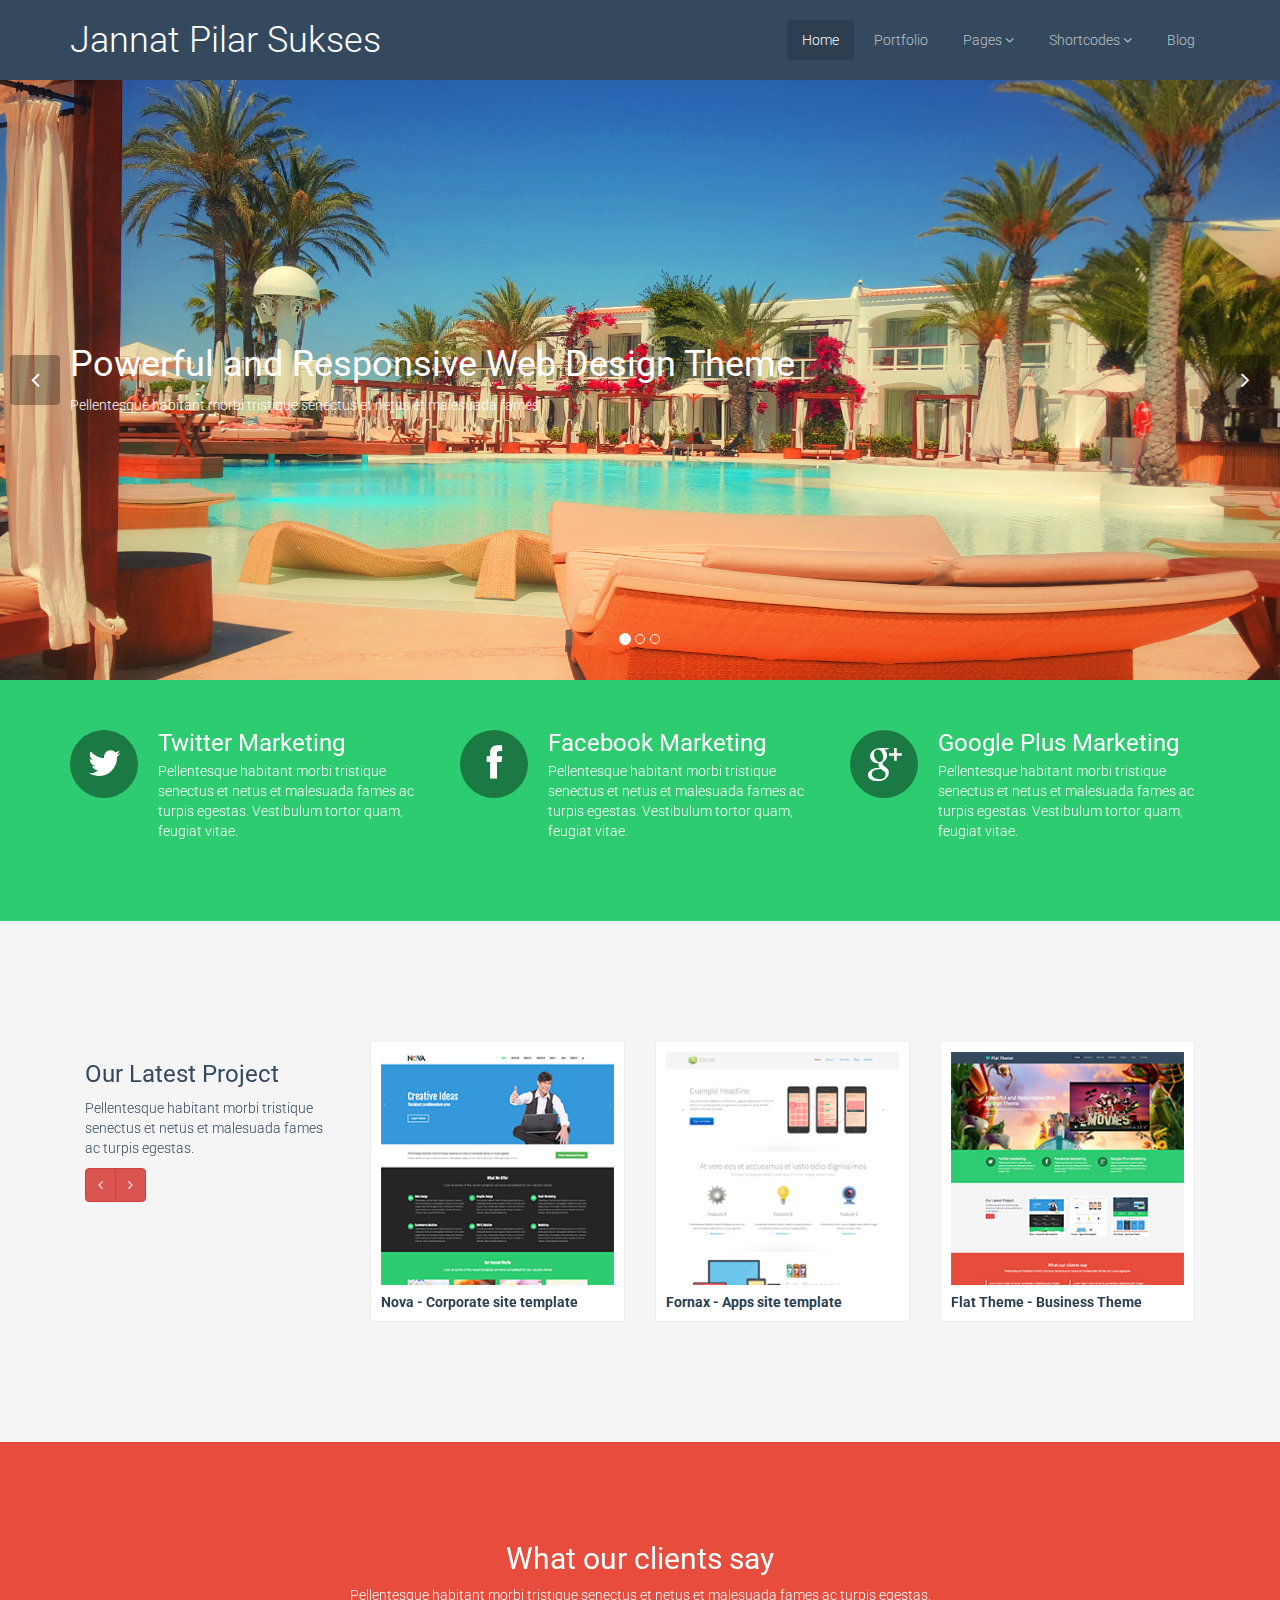
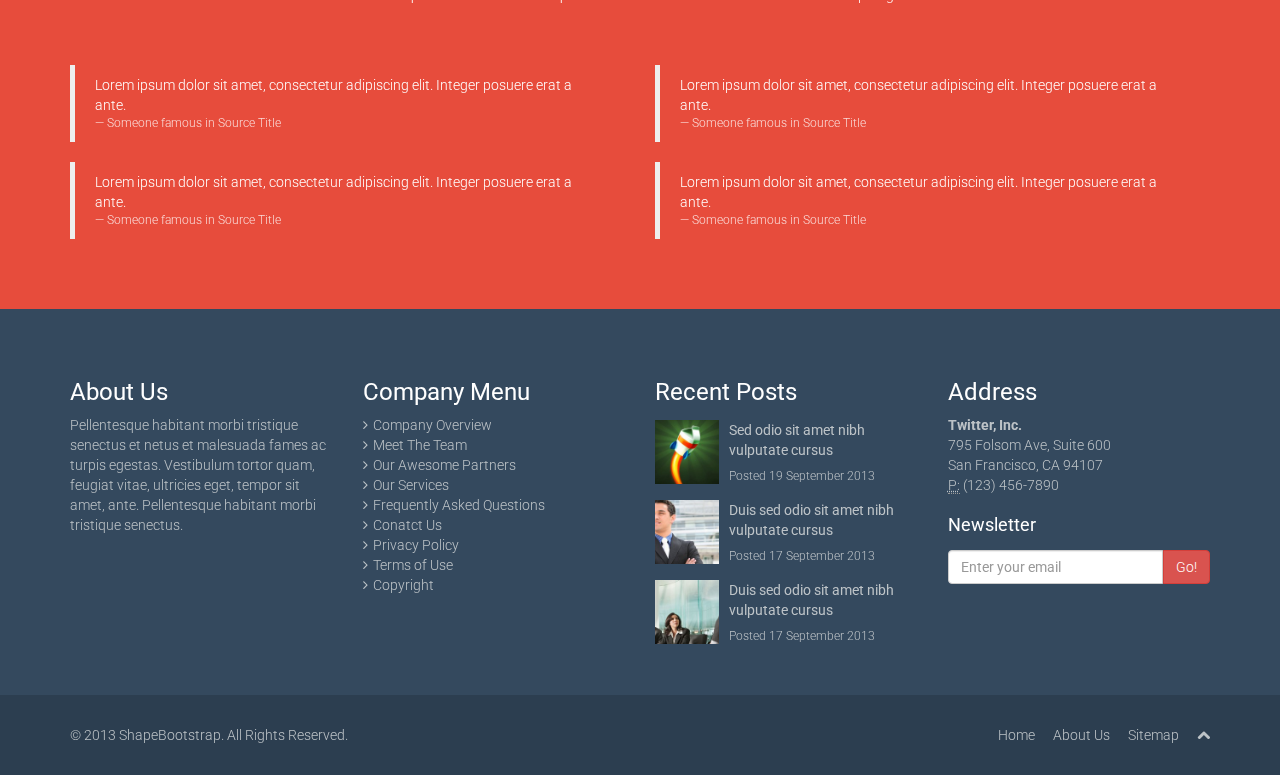
==== commit c73fec71: "Upload Image" ====
--- a/index.html
+++ b/index.html
@@ -1,660 +1,660 @@
 <!DOCTYPE html>
 <html lang="en-US">
-
-<!-- Mirrored from demo.themeum.com/wordpress/flat-theme/ by HTTrack Website Copier/3.x [XR&CO'2013], Wed, 02 Nov 2016 05:49:54 GMT -->
-<!-- Added by HTTrack --><meta http-equiv="content-type" content="text/html;charset=UTF-8" /><!-- /Added by HTTrack -->
-<head>
-  <meta charset="UTF-8">
-  <meta name="viewport" content="width=device-width, initial-scale=1.0">
-  <title>WordPress Free Theme | Just another WordPress site</title>
-  <link rel="profile" href="http://gmpg.org/xfn/11">
-  <link rel="pingback" href="xmlrpc.php">
-<!--[if lt IE 9]>
-<script src="http://demo.themeum.com/wordpress/flat-theme/wp-content/themes/flat-theme/assets/js/html5shiv.js"></script>
-<script src="http://demo.themeum.com/wordpress/flat-theme/wp-content/themes/flat-theme/assets/js/respond.min.js"></script>
-<![endif]-->       
-<link rel="shortcut icon" href="wp-content/themes/flat-theme/favicon.png" ><link rel="alternate" type="application/rss+xml" title="Wordpress Free Theme &raquo; Feed" href="indexd784.html?feed=rss2" />
-<link rel="alternate" type="application/rss+xml" title="Wordpress Free Theme &raquo; Comments Feed" href="indexa6da.html?feed=comments-rss2" />
-<link rel="alternate" type="application/rss+xml" title="Wordpress Free Theme &raquo; Frontpage Comments Feed" href="index914b.html?feed=rss2&amp;page_id=20" />
-		<script type="text/javascript">
-			window._wpemojiSettings = {"baseUrl":"http:\/\/s.w.org\/images\/core\/emoji\/72x72\/","ext":".png","source":{"concatemoji":"http:\/\/demo.themeum.com\/wordpress\/flat-theme\/wp-includes\/js\/wp-emoji-release.min.js?ver=4.3.6"}};
-			!function(a,b,c){function d(a){var c=b.createElement("canvas"),d=c.getContext&&c.getContext("2d");return d&&d.fillText?(d.textBaseline="top",d.font="600 32px Arial","flag"===a?(d.fillText(String.fromCharCode(55356,56812,55356,56807),0,0),c.toDataURL().length>3e3):(d.fillText(String.fromCharCode(55357,56835),0,0),0!==d.getImageData(16,16,1,1).data[0])):!1}function e(a){var c=b.createElement("script");c.src=a,c.type="text/javascript",b.getElementsByTagName("head")[0].appendChild(c)}var f,g;c.supports={simple:d("simple"),flag:d("flag")},c.DOMReady=!1,c.readyCallback=function(){c.DOMReady=!0},c.supports.simple&&c.supports.flag||(g=function(){c.readyCallback()},b.addEventListener?(b.addEventListener("DOMContentLoaded",g,!1),a.addEventListener("load",g,!1)):(a.attachEvent("onload",g),b.attachEvent("onreadystatechange",function(){"complete"===b.readyState&&c.readyCallback()})),f=c.source||{},f.concatemoji?e(f.concatemoji):f.wpemoji&&f.twemoji&&(e(f.twemoji),e(f.wpemoji)))}(window,document,window._wpemojiSettings);
-		</script>
-		<style type="text/css">
-img.wp-smiley,
-img.emoji {
-	display: inline !important;
-	border: none !important;
-	box-shadow: none !important;
-	height: 1em !important;
-	width: 1em !important;
-	margin: 0 .07em !important;
-	vertical-align: -0.1em !important;
-	background: none !important;
-	padding: 0 !important;
-}
-</style>
-<link rel='stylesheet' id='contact-form-7-css'  href='wp-content/plugins/contact-form-7/includes/css/styles3a05.css?ver=4.2.2' type='text/css' media='all' />
-<link rel='stylesheet' id='bootstrap-min-css'  href='wp-content/themes/flat-theme/assets/css/bootstrap.min0015.css?ver=4.3.6' type='text/css' media='all' />
-<link rel='stylesheet' id='prettyPhoto-css'  href='wp-content/themes/flat-theme/assets/css/prettyPhoto0015.css?ver=4.3.6' type='text/css' media='all' />
-<link rel='stylesheet' id='animate-css'  href='wp-content/themes/flat-theme/assets/css/animate0015.css?ver=4.3.6' type='text/css' media='all' />
-<link rel='stylesheet' id='fontawesome-css'  href='wp-content/themes/flat-theme/assets/css/font-awesome.min0015.css?ver=4.3.6' type='text/css' media='all' />
-<link rel='stylesheet' id='style-css'  href='wp-content/themes/flat-theme/style0015.css?ver=4.3.6' type='text/css' media='all' />
-<style id='style-inline-css' type='text/css'>
-@import url(http://fonts.googleapis.com/css?family=Roboto:400,100,100italic,300,300italic,400italic,500,500italic,700,700italic,900,900italic);
-    /* Body Style */
-
-    body{
-    background: #f5f5f5;color: #34495e;font-family: 'Roboto';size: 14px;}   
-
- /* Heading Style */
-
-h1, h2, h3, h4, h5, h6{ 
-font-family: 'Roboto';}
-
-
-
-/*Link Color*/
-
-a {
-color: #428bca;}
-
-
-/*Link Hover Color*/
-
-a:hover {
-color: #d9534f;}  
-
-   /* Header Style */
-
-#header {
-background-color: #34495e;}  
-
-
-
-/* Custom CSS */
-
-
-
-</style>
-<script type='text/javascript' src='wp-includes/js/jquery/jqueryc1d8.js?ver=1.11.3'></script>
-<script type='text/javascript' src='wp-includes/js/jquery/jquery-migrate.min1576.js?ver=1.2.1'></script>
-<script type='text/javascript' src='wp-content/themes/flat-theme/assets/js/bootstrap.min0015.js?ver=4.3.6'></script>
-<script type='text/javascript' src='wp-content/themes/flat-theme/assets/js/jquery.prettyPhoto0015.js?ver=4.3.6'></script>
-<script type='text/javascript' src='wp-content/themes/flat-theme/assets/js/jquery.isotope.min0015.js?ver=4.3.6'></script>
-<script type='text/javascript' src='wp-content/themes/flat-theme/assets/js/main0015.js?ver=4.3.6'></script>
-<link rel="EditURI" type="application/rsd+xml" title="RSD" href="xmlrpc0db0.php?rsd" />
-<link rel="wlwmanifest" type="application/wlwmanifest+xml" href="wp-includes/wlwmanifest.xml" /> 
-<meta name="generator" content="WordPress 4.3.6" />
-<link rel='canonical' href='index.html' />
-<link rel='shortlink' href='index.html' />
-</head><!--/head-->
-
-<body class="home page page-id-20 page-template page-template-page-frontpage page-template-page-frontpage-php">
-  
-  <header id="header" class="navbar navbar-inverse navbar-fixed-top" role="banner">
-    <div class="container">
-      <div class="navbar-header">
-        <button type="button" class="navbar-toggle" data-toggle="collapse" data-target=".navbar-collapse">
-          <span class="sr-only">Toggle navigation</span>
-          <span class="icon-bar"></span>
-          <span class="icon-bar"></span>
-          <span class="icon-bar"></span>
-        </button>
-                    
-        <a class="navbar-brand" href="index.html" >
-            <img src="wp-content/uploads/2015/08/logo1.png" alt="Wordpress Free Theme" />
-        </a>
-              </div>
-
-      <div class="hidden-xs">
-        <ul id="menu-main-menu" class="nav navbar-nav navbar-main"><li id="menu-item-304" class="menu-item menu-item-type-post_type menu-item-object-page current-menu-item page_item page-item-20 current_page_item menu-item-304 active"><a title="Home" href="index.html">Home</a></li>
-<li id="menu-item-308" class="menu-item menu-item-type-post_type menu-item-object-page menu-item-308"><a title="Portfolio" href="index96e7.html?page_id=121">Portfolio</a></li>
-<li id="menu-item-18" class="menu-item menu-item-type-custom menu-item-object-custom menu-item-has-children menu-item-18 dropdown"><a title="Pages" href="#">Pages <i class="icon-angle-down"></i></a>
-<ul role="menu" class=" dropdown-menu">
-	<li id="menu-item-306" class="menu-item menu-item-type-post_type menu-item-object-page menu-item-306"><a title="About Us" href="indexfd26.html?page_id=94">About Us</a></li>
-	<li id="menu-item-307" class="menu-item menu-item-type-post_type menu-item-object-page menu-item-307"><a title="Services" href="index9e1d.html?page_id=110">Services</a></li>
-	<li id="menu-item-309" class="menu-item menu-item-type-post_type menu-item-object-page menu-item-309"><a title="Contact Us" href="indexbcf5.html?page_id=124">Contact Us</a></li>
-	<li id="menu-item-311" class="menu-item menu-item-type-post_type menu-item-object-page menu-item-311"><a title="FAQ" href="index1521.html?page_id=161">FAQ</a></li>
-	<li id="menu-item-310" class="menu-item menu-item-type-post_type menu-item-object-page menu-item-310"><a title="Career" href="index7d80.html?page_id=128">Career</a></li>
-	<li id="menu-item-312" class="menu-item menu-item-type-post_type menu-item-object-page menu-item-312"><a title="Pricing" href="index30c2.html?page_id=172">Pricing</a></li>
-	<li id="menu-item-19" class="menu-item menu-item-type-custom menu-item-object-custom menu-item-19"><a title="404" href="http://192.168.1.95/wordpress/flat-theme/?page_id=404">404</a></li>
-	<li id="menu-item-313" class="menu-item menu-item-type-post_type menu-item-object-page menu-item-313"><a title="Privacy policy" href="index8834.html?page_id=178">Privacy policy</a></li>
-	<li id="menu-item-314" class="menu-item menu-item-type-post_type menu-item-object-page menu-item-314"><a title="Terms of Use" href="index5931.html?page_id=181">Terms of Use</a></li>
-</ul>
-</li>
-<li id="menu-item-315" class="menu-item menu-item-type-post_type menu-item-object-page menu-item-has-children menu-item-315 dropdown"><a title="Shortcodes" href="indexdb4c.html?page_id=191">Shortcodes <i class="icon-angle-down"></i></a>
-<ul role="menu" class=" dropdown-menu">
-	<li id="menu-item-316" class="menu-item menu-item-type-post_type menu-item-object-page menu-item-316"><a title="Accordions" href="indexf9e4.html?page_id=193">Accordions</a></li>
-	<li id="menu-item-322" class="menu-item menu-item-type-post_type menu-item-object-page menu-item-322"><a title="Columns" href="indexa283.html?page_id=237">Columns</a></li>
-	<li id="menu-item-320" class="menu-item menu-item-type-post_type menu-item-object-page menu-item-320"><a title="Button" href="index5f1a.html?page_id=211">Button</a></li>
-	<li id="menu-item-317" class="menu-item menu-item-type-post_type menu-item-object-page menu-item-317"><a title="Alert" href="index226f.html?page_id=200">Alert</a></li>
-	<li id="menu-item-319" class="menu-item menu-item-type-post_type menu-item-object-page menu-item-319"><a title="Blocknumber" href="indexcb20.html?page_id=208">Blocknumber</a></li>
-	<li id="menu-item-318" class="menu-item menu-item-type-post_type menu-item-object-page menu-item-318"><a title="Block" href="index1ccc.html?page_id=204">Block</a></li>
-	<li id="menu-item-321" class="menu-item menu-item-type-post_type menu-item-object-page menu-item-321"><a title="Dropcap" href="index49be.html?page_id=215">Dropcap</a></li>
-	<li id="menu-item-323" class="menu-item menu-item-type-post_type menu-item-object-page menu-item-323"><a title="Testimonial" href="index4180.html?page_id=241">Testimonial</a></li>
-	<li id="menu-item-324" class="menu-item menu-item-type-post_type menu-item-object-page menu-item-324"><a title="Tab" href="index7200.html?page_id=254">Tab</a></li>
-</ul>
-</li>
-<li id="menu-item-305" class="menu-item menu-item-type-post_type menu-item-object-page menu-item-305"><a title="Blog" href="indexf2af.html?page_id=81">Blog</a></li>
-</ul>      </div>
-
-      <div id="mobile-menu" class="visible-xs">
-        <div class="collapse navbar-collapse">
-          <ul id="menu-main-menu-1" class="nav navbar-nav"><li class="menu-item menu-item-type-post_type menu-item-object-page current-menu-item page_item page-item-20 current_page_item menu-item-304 active"><a title="Home" href="index.html">Home</a></li>
-<li class="menu-item menu-item-type-post_type menu-item-object-page menu-item-308"><a title="Portfolio" href="index96e7.html?page_id=121">Portfolio</a></li>
-<li class="menu-item menu-item-type-custom menu-item-object-custom menu-item-has-children menu-item-18"><a title="Pages" href="#">Pages</a>
-                <span class="menu-toggler" data-toggle="collapse" data-target=".collapse-18">
-                <i class="icon-angle-right"></i><i class="icon-angle-down"></i>
-                </span>
-<ul role="menu" class="collapse collapse-18 ">
-	<li class="menu-item menu-item-type-post_type menu-item-object-page menu-item-306"><a title="About Us" href="indexfd26.html?page_id=94">About Us</a></li>
-	<li class="menu-item menu-item-type-post_type menu-item-object-page menu-item-307"><a title="Services" href="index9e1d.html?page_id=110">Services</a></li>
-	<li class="menu-item menu-item-type-post_type menu-item-object-page menu-item-309"><a title="Contact Us" href="indexbcf5.html?page_id=124">Contact Us</a></li>
-	<li class="menu-item menu-item-type-post_type menu-item-object-page menu-item-311"><a title="FAQ" href="index1521.html?page_id=161">FAQ</a></li>
-	<li class="menu-item menu-item-type-post_type menu-item-object-page menu-item-310"><a title="Career" href="index7d80.html?page_id=128">Career</a></li>
-	<li class="menu-item menu-item-type-post_type menu-item-object-page menu-item-312"><a title="Pricing" href="index30c2.html?page_id=172">Pricing</a></li>
-	<li class="menu-item menu-item-type-custom menu-item-object-custom menu-item-19"><a title="404" href="http://192.168.1.95/wordpress/flat-theme/?page_id=404">404</a></li>
-	<li class="menu-item menu-item-type-post_type menu-item-object-page menu-item-313"><a title="Privacy policy" href="index8834.html?page_id=178">Privacy policy</a></li>
-	<li class="menu-item menu-item-type-post_type menu-item-object-page menu-item-314"><a title="Terms of Use" href="index5931.html?page_id=181">Terms of Use</a></li>
-</ul>
-</li>
-<li class="menu-item menu-item-type-post_type menu-item-object-page menu-item-has-children menu-item-315"><a title="Shortcodes" href="indexdb4c.html?page_id=191">Shortcodes</a>
-                <span class="menu-toggler" data-toggle="collapse" data-target=".collapse-315">
-                <i class="icon-angle-right"></i><i class="icon-angle-down"></i>
-                </span>
-<ul role="menu" class="collapse collapse-315 ">
-	<li class="menu-item menu-item-type-post_type menu-item-object-page menu-item-316"><a title="Accordions" href="indexf9e4.html?page_id=193">Accordions</a></li>
-	<li class="menu-item menu-item-type-post_type menu-item-object-page menu-item-322"><a title="Columns" href="indexa283.html?page_id=237">Columns</a></li>
-	<li class="menu-item menu-item-type-post_type menu-item-object-page menu-item-320"><a title="Button" href="index5f1a.html?page_id=211">Button</a></li>
-	<li class="menu-item menu-item-type-post_type menu-item-object-page menu-item-317"><a title="Alert" href="index226f.html?page_id=200">Alert</a></li>
-	<li class="menu-item menu-item-type-post_type menu-item-object-page menu-item-319"><a title="Blocknumber" href="indexcb20.html?page_id=208">Blocknumber</a></li>
-	<li class="menu-item menu-item-type-post_type menu-item-object-page menu-item-318"><a title="Block" href="index1ccc.html?page_id=204">Block</a></li>
-	<li class="menu-item menu-item-type-post_type menu-item-object-page menu-item-321"><a title="Dropcap" href="index49be.html?page_id=215">Dropcap</a></li>
-	<li class="menu-item menu-item-type-post_type menu-item-object-page menu-item-323"><a title="Testimonial" href="index4180.html?page_id=241">Testimonial</a></li>
-	<li class="menu-item menu-item-type-post_type menu-item-object-page menu-item-324"><a title="Tab" href="index7200.html?page_id=254">Tab</a></li>
-</ul>
-</li>
-<li class="menu-item menu-item-type-post_type menu-item-object-page menu-item-305"><a title="Blog" href="indexf2af.html?page_id=81">Blog</a></li>
-</ul>        </div>
-      </div><!--/.visible-xs-->
-    </div>
-  </header><!--/#header-->
-
-  
-  
-
-<section id="main-slider" style="margin: 0; padding: 0;">
-    <div class="carousel slide wet-asphalt">
-        <ol class="carousel-indicators">
-
-                        <li data-target="#main-slider" data-slide-to="0" class="active"></li>
-                        <li data-target="#main-slider" data-slide-to="1" class=""></li>
-                        <li data-target="#main-slider" data-slide-to="2" class=""></li>
-            
-        </ol>
-        <div class="carousel-inner">
-            
-                <div class="item active" style="background-image: url(wp-content/uploads/2013/09/bg1.jpg)">
-                    <div class="container">
-                        <div class="row">
-
-
-                            <div class="col-sm-12">
-                                <div class="carousel-content centered left">
-                                    <h2 class=" animation animated-item-1">
-                                        Powerful and Responsive Web Design Theme                                    </h2>
-
-                                    <p class=" animation animated-item-2">
-                                        Pellentesque habitant morbi tristique senectus et netus et malesuada fames                                    </p>
-                                    
-                                                                    </div>
-                            </div>
-
-                            
-
-                        </div>
-                    </div>
-                </div><!--/.item-->
-
-<!-- 
-
-                <div class="item" style="background-image: url(http://shapebootstrap.net/demo/flat_theme/images/slider/bg2.jpg)">
-                    <div class="container">
-                        <div class="row">
-                            <div class="col-sm-12">
-                                <div class="carousel-content center centered" style="margin-top: 209px;">
-                                    <h2 class="boxed animation animated-item-1">Clean, Crisp, Powerful and Responsie Web Design Theme</h2>
-                                    <p class="boxed animation animated-item-2">Pellentesque habitant morbi tristique senectus et netus et malesuada fames ac turpis egestas.</p>
-                                    <br>
-                                    <a class="btn btn-md animation animated-item-3" href="#">Learn More</a>
-                                </div>
-                            </div>
-                        </div>
-                    </div>
+
+    <!-- Mirrored from demo.themeum.com/wordpress/flat-theme/ by HTTrack Website Copier/3.x [XR&CO'2013], Wed, 02 Nov 2016 05:49:54 GMT -->
+    <!-- Added by HTTrack --><meta http-equiv="content-type" content="text/html;charset=UTF-8" /><!-- /Added by HTTrack -->
+    <head>
+        <meta charset="UTF-8">
+        <meta name="viewport" content="width=device-width, initial-scale=1.0">
+        <title>WordPress Free Theme | Just another WordPress site</title>
+        <link rel="profile" href="http://gmpg.org/xfn/11">
+        <link rel="pingback" href="xmlrpc.php">
+        <!--[if lt IE 9]>
+        <script src="http://demo.themeum.com/wordpress/flat-theme/wp-content/themes/flat-theme/assets/js/html5shiv.js"></script>
+        <script src="http://demo.themeum.com/wordpress/flat-theme/wp-content/themes/flat-theme/assets/js/respond.min.js"></script>
+        <![endif]-->       
+        <link rel="shortcut icon" href="wp-content/themes/flat-theme/favicon.png" ><link rel="alternate" type="application/rss+xml" title="Wordpress Free Theme &raquo; Feed" href="indexd784.html?feed=rss2" />
+        <link rel="alternate" type="application/rss+xml" title="Wordpress Free Theme &raquo; Comments Feed" href="indexa6da.html?feed=comments-rss2" />
+        <link rel="alternate" type="application/rss+xml" title="Wordpress Free Theme &raquo; Frontpage Comments Feed" href="index914b.html?feed=rss2&amp;page_id=20" />
+        <script type="text/javascript">
+            window._wpemojiSettings = {"baseUrl":"http:\/\/s.w.org\/images\/core\/emoji\/72x72\/", "ext":".png", "source":{"concatemoji":"http:\/\/demo.themeum.com\/wordpress\/flat-theme\/wp-includes\/js\/wp-emoji-release.min.js?ver=4.3.6"}};
+            !function(a, b, c){function d(a){var c = b.createElement("canvas"), d = c.getContext && c.getContext("2d"); return d && d.fillText?(d.textBaseline = "top", d.font = "600 32px Arial", "flag" === a?(d.fillText(String.fromCharCode(55356, 56812, 55356, 56807), 0, 0), c.toDataURL().length > 3e3):(d.fillText(String.fromCharCode(55357, 56835), 0, 0), 0 !== d.getImageData(16, 16, 1, 1).data[0])):!1}function e(a){var c = b.createElement("script"); c.src = a, c.type = "text/javascript", b.getElementsByTagName("head")[0].appendChild(c)}var f, g; c.supports = {simple:d("simple"), flag:d("flag")}, c.DOMReady = !1, c.readyCallback = function(){c.DOMReady = !0}, c.supports.simple && c.supports.flag || (g = function(){c.readyCallback()}, b.addEventListener?(b.addEventListener("DOMContentLoaded", g, !1), a.addEventListener("load", g, !1)):(a.attachEvent("onload", g), b.attachEvent("onreadystatechange", function(){"complete" === b.readyState && c.readyCallback()})), f = c.source || {}, f.concatemoji?e(f.concatemoji):f.wpemoji && f.twemoji && (e(f.twemoji), e(f.wpemoji)))}(window, document, window._wpemojiSettings);
+        </script>
+        <style type="text/css">
+            img.wp-smiley,
+            img.emoji {
+                display: inline !important;
+                border: none !important;
+                box-shadow: none !important;
+                height: 1em !important;
+                width: 1em !important;
+                margin: 0 .07em !important;
+                vertical-align: -0.1em !important;
+                background: none !important;
+                padding: 0 !important;
+            }
+        </style>
+        <link rel='stylesheet' id='contact-form-7-css'  href='wp-content/plugins/contact-form-7/includes/css/styles3a05.css?ver=4.2.2' type='text/css' media='all' />
+        <link rel='stylesheet' id='bootstrap-min-css'  href='wp-content/themes/flat-theme/assets/css/bootstrap.min0015.css?ver=4.3.6' type='text/css' media='all' />
+        <link rel='stylesheet' id='prettyPhoto-css'  href='wp-content/themes/flat-theme/assets/css/prettyPhoto0015.css?ver=4.3.6' type='text/css' media='all' />
+        <link rel='stylesheet' id='animate-css'  href='wp-content/themes/flat-theme/assets/css/animate0015.css?ver=4.3.6' type='text/css' media='all' />
+        <link rel='stylesheet' id='fontawesome-css'  href='wp-content/themes/flat-theme/assets/css/font-awesome.min0015.css?ver=4.3.6' type='text/css' media='all' />
+        <link rel='stylesheet' id='style-css'  href='wp-content/themes/flat-theme/style0015.css?ver=4.3.6' type='text/css' media='all' />
+        <style id='style-inline-css' type='text/css'>
+            @import url(http://fonts.googleapis.com/css?family=Roboto:400,100,100italic,300,300italic,400italic,500,500italic,700,700italic,900,900italic);
+            /* Body Style */
+
+            body{
+                background: #f5f5f5;color: #34495e;font-family: 'Roboto';size: 14px;}   
+
+            /* Heading Style */
+
+            h1, h2, h3, h4, h5, h6{ 
+                font-family: 'Roboto';}
+
+
+
+            /*Link Color*/
+
+            a {
+                color: #428bca;}
+
+
+            /*Link Hover Color*/
+
+            a:hover {
+                color: #d9534f;}  
+
+            /* Header Style */
+
+            #header {
+                background-color: #34495e;}  
+
+
+
+            /* Custom CSS */
+
+
+
+        </style>
+        <script type='text/javascript' src='wp-includes/js/jquery/jqueryc1d8.js?ver=1.11.3'></script>
+        <script type='text/javascript' src='wp-includes/js/jquery/jquery-migrate.min1576.js?ver=1.2.1'></script>
+        <script type='text/javascript' src='wp-content/themes/flat-theme/assets/js/bootstrap.min0015.js?ver=4.3.6'></script>
+        <script type='text/javascript' src='wp-content/themes/flat-theme/assets/js/jquery.prettyPhoto0015.js?ver=4.3.6'></script>
+        <script type='text/javascript' src='wp-content/themes/flat-theme/assets/js/jquery.isotope.min0015.js?ver=4.3.6'></script>
+        <script type='text/javascript' src='wp-content/themes/flat-theme/assets/js/main0015.js?ver=4.3.6'></script>
+        <link rel="EditURI" type="application/rsd+xml" title="RSD" href="xmlrpc0db0.php?rsd" />
+        <link rel="wlwmanifest" type="application/wlwmanifest+xml" href="wp-includes/wlwmanifest.xml" /> 
+        <meta name="generator" content="WordPress 4.3.6" />
+        <link rel='canonical' href='index.html' />
+        <link rel='shortlink' href='index.html' />
+    </head><!--/head-->
+
+    <body class="home page page-id-20 page-template page-template-page-frontpage page-template-page-frontpage-php">
+
+        <header id="header" class="navbar navbar-inverse navbar-fixed-top" role="banner">
+            <div class="container">
+                <div class="navbar-header">
+                    <button type="button" class="navbar-toggle" data-toggle="collapse" data-target=".navbar-collapse">
+                        <span class="sr-only">Toggle navigation</span>
+                        <span class="icon-bar"></span>
+                        <span class="icon-bar"></span>
+                        <span class="icon-bar"></span>
+                    </button>
+
+                    <a class="navbar-brand" href="index.html" >
+                        Jannat Pilar Sukses
+                    </a>
                 </div>
 
-                <div class="item" style="background-image: url(http://shapebootstrap.net/demo/flat_theme/images/slider/bg3.jpg)">
-                    <div class="container">
-                        <div class="row">
-                            
-                            <div class="col-sm-6">
-                                <div class="carousel-content centered" style="margin-top: 219.5px;">
-                                    <h2 class="animation animated-item-1">Powerful and Responsive Web Design Theme</h2>
-                                    <p class="animation animated-item-2">Pellentesque habitant morbi tristique senectus et netus et malesuada fames</p>
-                                    <a class="btn btn-md animation animated-item-3" href="#">Learn More</a>
-                                </div>
-                            </div>
-
-                            <div class="col-sm-6 hidden-xs animation animated-item-4">
-                                <div class="centered" style="margin-top: 129px;">
-                                    <div class="embed-container">
-                                        <iframe src="//player.vimeo.com/video/69421653?title=0&amp;byline=0&amp;portrait=0&amp;color=a22c2f" frameborder="0" webkitallowfullscreen="" mozallowfullscreen="" allowfullscreen=""></iframe>
+                <div class="hidden-xs">
+                    <ul id="menu-main-menu" class="nav navbar-nav navbar-main"><li id="menu-item-304" class="menu-item menu-item-type-post_type menu-item-object-page current-menu-item page_item page-item-20 current_page_item menu-item-304 active"><a title="Home" href="index.html">Home</a></li>
+                        <li id="menu-item-308" class="menu-item menu-item-type-post_type menu-item-object-page menu-item-308"><a title="Portfolio" href="index96e7.html?page_id=121">Portfolio</a></li>
+                        <li id="menu-item-18" class="menu-item menu-item-type-custom menu-item-object-custom menu-item-has-children menu-item-18 dropdown"><a title="Pages" href="#">Pages <i class="icon-angle-down"></i></a>
+                            <ul role="menu" class=" dropdown-menu">
+                                <li id="menu-item-306" class="menu-item menu-item-type-post_type menu-item-object-page menu-item-306"><a title="About Us" href="indexfd26.html?page_id=94">About Us</a></li>
+                                <li id="menu-item-307" class="menu-item menu-item-type-post_type menu-item-object-page menu-item-307"><a title="Services" href="index9e1d.html?page_id=110">Services</a></li>
+                                <li id="menu-item-309" class="menu-item menu-item-type-post_type menu-item-object-page menu-item-309"><a title="Contact Us" href="indexbcf5.html?page_id=124">Contact Us</a></li>
+                                <li id="menu-item-311" class="menu-item menu-item-type-post_type menu-item-object-page menu-item-311"><a title="FAQ" href="index1521.html?page_id=161">FAQ</a></li>
+                                <li id="menu-item-310" class="menu-item menu-item-type-post_type menu-item-object-page menu-item-310"><a title="Career" href="index7d80.html?page_id=128">Career</a></li>
+                                <li id="menu-item-312" class="menu-item menu-item-type-post_type menu-item-object-page menu-item-312"><a title="Pricing" href="index30c2.html?page_id=172">Pricing</a></li>
+                                <li id="menu-item-19" class="menu-item menu-item-type-custom menu-item-object-custom menu-item-19"><a title="404" href="http://192.168.1.95/wordpress/flat-theme/?page_id=404">404</a></li>
+                                <li id="menu-item-313" class="menu-item menu-item-type-post_type menu-item-object-page menu-item-313"><a title="Privacy policy" href="index8834.html?page_id=178">Privacy policy</a></li>
+                                <li id="menu-item-314" class="menu-item menu-item-type-post_type menu-item-object-page menu-item-314"><a title="Terms of Use" href="index5931.html?page_id=181">Terms of Use</a></li>
+                            </ul>
+                        </li>
+                        <li id="menu-item-315" class="menu-item menu-item-type-post_type menu-item-object-page menu-item-has-children menu-item-315 dropdown"><a title="Shortcodes" href="indexdb4c.html?page_id=191">Shortcodes <i class="icon-angle-down"></i></a>
+                            <ul role="menu" class=" dropdown-menu">
+                                <li id="menu-item-316" class="menu-item menu-item-type-post_type menu-item-object-page menu-item-316"><a title="Accordions" href="indexf9e4.html?page_id=193">Accordions</a></li>
+                                <li id="menu-item-322" class="menu-item menu-item-type-post_type menu-item-object-page menu-item-322"><a title="Columns" href="indexa283.html?page_id=237">Columns</a></li>
+                                <li id="menu-item-320" class="menu-item menu-item-type-post_type menu-item-object-page menu-item-320"><a title="Button" href="index5f1a.html?page_id=211">Button</a></li>
+                                <li id="menu-item-317" class="menu-item menu-item-type-post_type menu-item-object-page menu-item-317"><a title="Alert" href="index226f.html?page_id=200">Alert</a></li>
+                                <li id="menu-item-319" class="menu-item menu-item-type-post_type menu-item-object-page menu-item-319"><a title="Blocknumber" href="indexcb20.html?page_id=208">Blocknumber</a></li>
+                                <li id="menu-item-318" class="menu-item menu-item-type-post_type menu-item-object-page menu-item-318"><a title="Block" href="index1ccc.html?page_id=204">Block</a></li>
+                                <li id="menu-item-321" class="menu-item menu-item-type-post_type menu-item-object-page menu-item-321"><a title="Dropcap" href="index49be.html?page_id=215">Dropcap</a></li>
+                                <li id="menu-item-323" class="menu-item menu-item-type-post_type menu-item-object-page menu-item-323"><a title="Testimonial" href="index4180.html?page_id=241">Testimonial</a></li>
+                                <li id="menu-item-324" class="menu-item menu-item-type-post_type menu-item-object-page menu-item-324"><a title="Tab" href="index7200.html?page_id=254">Tab</a></li>
+                            </ul>
+                        </li>
+                        <li id="menu-item-305" class="menu-item menu-item-type-post_type menu-item-object-page menu-item-305"><a title="Blog" href="indexf2af.html?page_id=81">Blog</a></li>
+                    </ul>      </div>
+
+                <div id="mobile-menu" class="visible-xs">
+                    <div class="collapse navbar-collapse">
+                        <ul id="menu-main-menu-1" class="nav navbar-nav"><li class="menu-item menu-item-type-post_type menu-item-object-page current-menu-item page_item page-item-20 current_page_item menu-item-304 active"><a title="Home" href="index.html">Home</a></li>
+                            <li class="menu-item menu-item-type-post_type menu-item-object-page menu-item-308"><a title="Portfolio" href="index96e7.html?page_id=121">Portfolio</a></li>
+                            <li class="menu-item menu-item-type-custom menu-item-object-custom menu-item-has-children menu-item-18"><a title="Pages" href="#">Pages</a>
+                                <span class="menu-toggler" data-toggle="collapse" data-target=".collapse-18">
+                                    <i class="icon-angle-right"></i><i class="icon-angle-down"></i>
+                                </span>
+                                <ul role="menu" class="collapse collapse-18 ">
+                                    <li class="menu-item menu-item-type-post_type menu-item-object-page menu-item-306"><a title="About Us" href="indexfd26.html?page_id=94">About Us</a></li>
+                                    <li class="menu-item menu-item-type-post_type menu-item-object-page menu-item-307"><a title="Services" href="index9e1d.html?page_id=110">Services</a></li>
+                                    <li class="menu-item menu-item-type-post_type menu-item-object-page menu-item-309"><a title="Contact Us" href="indexbcf5.html?page_id=124">Contact Us</a></li>
+                                    <li class="menu-item menu-item-type-post_type menu-item-object-page menu-item-311"><a title="FAQ" href="index1521.html?page_id=161">FAQ</a></li>
+                                    <li class="menu-item menu-item-type-post_type menu-item-object-page menu-item-310"><a title="Career" href="index7d80.html?page_id=128">Career</a></li>
+                                    <li class="menu-item menu-item-type-post_type menu-item-object-page menu-item-312"><a title="Pricing" href="index30c2.html?page_id=172">Pricing</a></li>
+                                    <li class="menu-item menu-item-type-custom menu-item-object-custom menu-item-19"><a title="404" href="http://192.168.1.95/wordpress/flat-theme/?page_id=404">404</a></li>
+                                    <li class="menu-item menu-item-type-post_type menu-item-object-page menu-item-313"><a title="Privacy policy" href="index8834.html?page_id=178">Privacy policy</a></li>
+                                    <li class="menu-item menu-item-type-post_type menu-item-object-page menu-item-314"><a title="Terms of Use" href="index5931.html?page_id=181">Terms of Use</a></li>
+                                </ul>
+                            </li>
+                            <li class="menu-item menu-item-type-post_type menu-item-object-page menu-item-has-children menu-item-315"><a title="Shortcodes" href="indexdb4c.html?page_id=191">Shortcodes</a>
+                                <span class="menu-toggler" data-toggle="collapse" data-target=".collapse-315">
+                                    <i class="icon-angle-right"></i><i class="icon-angle-down"></i>
+                                </span>
+                                <ul role="menu" class="collapse collapse-315 ">
+                                    <li class="menu-item menu-item-type-post_type menu-item-object-page menu-item-316"><a title="Accordions" href="indexf9e4.html?page_id=193">Accordions</a></li>
+                                    <li class="menu-item menu-item-type-post_type menu-item-object-page menu-item-322"><a title="Columns" href="indexa283.html?page_id=237">Columns</a></li>
+                                    <li class="menu-item menu-item-type-post_type menu-item-object-page menu-item-320"><a title="Button" href="index5f1a.html?page_id=211">Button</a></li>
+                                    <li class="menu-item menu-item-type-post_type menu-item-object-page menu-item-317"><a title="Alert" href="index226f.html?page_id=200">Alert</a></li>
+                                    <li class="menu-item menu-item-type-post_type menu-item-object-page menu-item-319"><a title="Blocknumber" href="indexcb20.html?page_id=208">Blocknumber</a></li>
+                                    <li class="menu-item menu-item-type-post_type menu-item-object-page menu-item-318"><a title="Block" href="index1ccc.html?page_id=204">Block</a></li>
+                                    <li class="menu-item menu-item-type-post_type menu-item-object-page menu-item-321"><a title="Dropcap" href="index49be.html?page_id=215">Dropcap</a></li>
+                                    <li class="menu-item menu-item-type-post_type menu-item-object-page menu-item-323"><a title="Testimonial" href="index4180.html?page_id=241">Testimonial</a></li>
+                                    <li class="menu-item menu-item-type-post_type menu-item-object-page menu-item-324"><a title="Tab" href="index7200.html?page_id=254">Tab</a></li>
+                                </ul>
+                            </li>
+                            <li class="menu-item menu-item-type-post_type menu-item-object-page menu-item-305"><a title="Blog" href="indexf2af.html?page_id=81">Blog</a></li>
+                        </ul>        </div>
+                </div><!--/.visible-xs-->
+            </div>
+        </header><!--/#header-->
+
+
+
+
+        <section id="main-slider" style="margin: 0; padding: 0;">
+            <div class="carousel slide wet-asphalt">
+                <ol class="carousel-indicators">
+
+                    <li data-target="#main-slider" data-slide-to="0" class="active"></li>
+                    <li data-target="#main-slider" data-slide-to="1" class=""></li>
+                    <li data-target="#main-slider" data-slide-to="2" class=""></li>
+
+                </ol>
+                <div class="carousel-inner">
+
+                    <div class="item active" style="background-image: url(img/bg3.jpg)">
+                        <div class="container">
+                            <div class="row">
+
+
+                                <div class="col-sm-12">
+                                    <div class="carousel-content centered left">
+                                        <h2 class=" animation animated-item-1">
+                                            Powerful and Responsive Web Design Theme                                    </h2>
+
+                                        <p class=" animation animated-item-2">
+                                            Pellentesque habitant morbi tristique senectus et netus et malesuada fames                                    </p>
+
                                     </div>
                                 </div>
-                            </div>
-
-                        </div>
-                    </div>
-                </div> -->
-
-
-                
-                <div class="item " style="background-image: url(wp-content/uploads/2013/09/bg2.jpg)">
-                    <div class="container">
-                        <div class="row">
-
-
-                            <div class="col-sm-12">
-                                <div class="carousel-content centered center">
-                                    <h2 class="boxed animation animated-item-1">
-                                        Clean, Crisp, Powerful and Responsie Web Design Theme                                    </h2>
-
-                                    <p class="boxed animation animated-item-2">
-                                        Pellentesque habitant morbi tristique senectus et netus et malesuada fames ac turpis egestas.
-
-&nbsp;                                    </p>
-                                    
-                                                                        <br>
-                                    <a class="btn btn-md animation animated-item-3" href="#">Read More</a>
-                                                                    </div>
-                            </div>
-
-                            
-
-                        </div>
-                    </div>
-                </div><!--/.item-->
-
-<!-- 
-
-                <div class="item" style="background-image: url(http://shapebootstrap.net/demo/flat_theme/images/slider/bg2.jpg)">
-                    <div class="container">
-                        <div class="row">
-                            <div class="col-sm-12">
-                                <div class="carousel-content center centered" style="margin-top: 209px;">
-                                    <h2 class="boxed animation animated-item-1">Clean, Crisp, Powerful and Responsie Web Design Theme</h2>
-                                    <p class="boxed animation animated-item-2">Pellentesque habitant morbi tristique senectus et netus et malesuada fames ac turpis egestas.</p>
-                                    <br>
-                                    <a class="btn btn-md animation animated-item-3" href="#">Learn More</a>
-                                </div>
-                            </div>
-                        </div>
-                    </div>
-                </div>
-
-                <div class="item" style="background-image: url(http://shapebootstrap.net/demo/flat_theme/images/slider/bg3.jpg)">
-                    <div class="container">
-                        <div class="row">
-                            
-                            <div class="col-sm-6">
-                                <div class="carousel-content centered" style="margin-top: 219.5px;">
-                                    <h2 class="animation animated-item-1">Powerful and Responsive Web Design Theme</h2>
-                                    <p class="animation animated-item-2">Pellentesque habitant morbi tristique senectus et netus et malesuada fames</p>
-                                    <a class="btn btn-md animation animated-item-3" href="#">Learn More</a>
-                                </div>
-                            </div>
-
-                            <div class="col-sm-6 hidden-xs animation animated-item-4">
-                                <div class="centered" style="margin-top: 129px;">
-                                    <div class="embed-container">
-                                        <iframe src="//player.vimeo.com/video/69421653?title=0&amp;byline=0&amp;portrait=0&amp;color=a22c2f" frameborder="0" webkitallowfullscreen="" mozallowfullscreen="" allowfullscreen=""></iframe>
+
+
+
+                            </div>
+                        </div>
+                    </div><!--/.item-->
+
+                    <!-- 
+                    
+                                    <div class="item" style="background-image: url(http://shapebootstrap.net/demo/flat_theme/images/slider/bg2.jpg)">
+                                        <div class="container">
+                                            <div class="row">
+                                                <div class="col-sm-12">
+                                                    <div class="carousel-content center centered" style="margin-top: 209px;">
+                                                        <h2 class="boxed animation animated-item-1">Clean, Crisp, Powerful and Responsie Web Design Theme</h2>
+                                                        <p class="boxed animation animated-item-2">Pellentesque habitant morbi tristique senectus et netus et malesuada fames ac turpis egestas.</p>
+                                                        <br>
+                                                        <a class="btn btn-md animation animated-item-3" href="#">Learn More</a>
+                                                    </div>
+                                                </div>
+                                            </div>
+                                        </div>
+                                    </div>
+                    
+                                    <div class="item" style="background-image: url(http://shapebootstrap.net/demo/flat_theme/images/slider/bg3.jpg)">
+                                        <div class="container">
+                                            <div class="row">
+                                                
+                                                <div class="col-sm-6">
+                                                    <div class="carousel-content centered" style="margin-top: 219.5px;">
+                                                        <h2 class="animation animated-item-1">Powerful and Responsive Web Design Theme</h2>
+                                                        <p class="animation animated-item-2">Pellentesque habitant morbi tristique senectus et netus et malesuada fames</p>
+                                                        <a class="btn btn-md animation animated-item-3" href="#">Learn More</a>
+                                                    </div>
+                                                </div>
+                    
+                                                <div class="col-sm-6 hidden-xs animation animated-item-4">
+                                                    <div class="centered" style="margin-top: 129px;">
+                                                        <div class="embed-container">
+                                                            <iframe src="//player.vimeo.com/video/69421653?title=0&amp;byline=0&amp;portrait=0&amp;color=a22c2f" frameborder="0" webkitallowfullscreen="" mozallowfullscreen="" allowfullscreen=""></iframe>
+                                                        </div>
+                                                    </div>
+                                                </div>
+                    
+                                            </div>
+                                        </div>
+                                    </div> -->
+
+
+
+                    <div class="item " style="background-image: url(img/bg4.jpeg)">
+                        <div class="container">
+                            <div class="row">
+
+
+                                <div class="col-sm-12">
+                                    <div class="carousel-content centered center">
+                                        <h2 class="boxed animation animated-item-1">
+                                            Clean, Crisp, Powerful and Responsie Web Design Theme                                    </h2>
+
+                                        <p class="boxed animation animated-item-2">
+                                            Pellentesque habitant morbi tristique senectus et netus et malesuada fames ac turpis egestas.
+
+                                            &nbsp;                                    </p>
+
+                                        <br>
+                                        <a class="btn btn-md animation animated-item-3" href="#">Read More</a>
                                     </div>
                                 </div>
-                            </div>
-
-                        </div>
-                    </div>
-                </div> -->
-
-
-                
-                <div class="item " style="background-image: url(wp-content/uploads/2013/09/bg3.jpg)">
-                    <div class="container">
-                        <div class="row">
-
-
-                            <div class="col-sm-6">
-                                <div class="carousel-content centered left">
-                                    <h2 class=" animation animated-item-1">
-                                        Powerful and Responsive Web Design                                    </h2>
-
-                                    <p class=" animation animated-item-2">
-                                        Pellentesque habitant morbi tristique senectus et netus et malesuada fames ac turpis egestas.                                    </p>
-                                    
-                                                                        <br>
-                                    <a class="btn btn-md animation animated-item-3" href="#">Read More</a>
-                                                                    </div>
-                            </div>
-
-                            
-                            <div class="col-sm-6 hidden-xs animation animated-item-4">
-                                <div class="centered" style="margin-top: 129px;">
-                                    <div class="embed-container">
-                                        <iframe src="http://player.vimeo.com/video/73728043?title=0&amp;byline=0&amp;portrait=0&amp;color=a22c2f" frameborder="0" webkitallowfullscreen="" mozallowfullscreen="" allowfullscreen=""></iframe>                                    </div>
-                                </div>
-                            </div>
-
-                            
-
-                        </div>
-                    </div>
-                </div><!--/.item-->
-
-<!-- 
-
-                <div class="item" style="background-image: url(http://shapebootstrap.net/demo/flat_theme/images/slider/bg2.jpg)">
-                    <div class="container">
-                        <div class="row">
-                            <div class="col-sm-12">
-                                <div class="carousel-content center centered" style="margin-top: 209px;">
-                                    <h2 class="boxed animation animated-item-1">Clean, Crisp, Powerful and Responsie Web Design Theme</h2>
-                                    <p class="boxed animation animated-item-2">Pellentesque habitant morbi tristique senectus et netus et malesuada fames ac turpis egestas.</p>
-                                    <br>
-                                    <a class="btn btn-md animation animated-item-3" href="#">Learn More</a>
-                                </div>
-                            </div>
-                        </div>
-                    </div>
-                </div>
-
-                <div class="item" style="background-image: url(http://shapebootstrap.net/demo/flat_theme/images/slider/bg3.jpg)">
-                    <div class="container">
-                        <div class="row">
-                            
-                            <div class="col-sm-6">
-                                <div class="carousel-content centered" style="margin-top: 219.5px;">
-                                    <h2 class="animation animated-item-1">Powerful and Responsive Web Design Theme</h2>
-                                    <p class="animation animated-item-2">Pellentesque habitant morbi tristique senectus et netus et malesuada fames</p>
-                                    <a class="btn btn-md animation animated-item-3" href="#">Learn More</a>
-                                </div>
-                            </div>
-
-                            <div class="col-sm-6 hidden-xs animation animated-item-4">
-                                <div class="centered" style="margin-top: 129px;">
-                                    <div class="embed-container">
-                                        <iframe src="//player.vimeo.com/video/69421653?title=0&amp;byline=0&amp;portrait=0&amp;color=a22c2f" frameborder="0" webkitallowfullscreen="" mozallowfullscreen="" allowfullscreen=""></iframe>
+
+
+
+                            </div>
+                        </div>
+                    </div><!--/.item-->
+
+                    <!-- 
+                    
+                                    <div class="item" style="background-image: url(http://shapebootstrap.net/demo/flat_theme/images/slider/bg2.jpg)">
+                                        <div class="container">
+                                            <div class="row">
+                                                <div class="col-sm-12">
+                                                    <div class="carousel-content center centered" style="margin-top: 209px;">
+                                                        <h2 class="boxed animation animated-item-1">Clean, Crisp, Powerful and Responsie Web Design Theme</h2>
+                                                        <p class="boxed animation animated-item-2">Pellentesque habitant morbi tristique senectus et netus et malesuada fames ac turpis egestas.</p>
+                                                        <br>
+                                                        <a class="btn btn-md animation animated-item-3" href="#">Learn More</a>
+                                                    </div>
+                                                </div>
+                                            </div>
+                                        </div>
+                                    </div>
+                    
+                                    <div class="item" style="background-image: url(http://shapebootstrap.net/demo/flat_theme/images/slider/bg3.jpg)">
+                                        <div class="container">
+                                            <div class="row">
+                                                
+                                                <div class="col-sm-6">
+                                                    <div class="carousel-content centered" style="margin-top: 219.5px;">
+                                                        <h2 class="animation animated-item-1">Powerful and Responsive Web Design Theme</h2>
+                                                        <p class="animation animated-item-2">Pellentesque habitant morbi tristique senectus et netus et malesuada fames</p>
+                                                        <a class="btn btn-md animation animated-item-3" href="#">Learn More</a>
+                                                    </div>
+                                                </div>
+                    
+                                                <div class="col-sm-6 hidden-xs animation animated-item-4">
+                                                    <div class="centered" style="margin-top: 129px;">
+                                                        <div class="embed-container">
+                                                            <iframe src="//player.vimeo.com/video/69421653?title=0&amp;byline=0&amp;portrait=0&amp;color=a22c2f" frameborder="0" webkitallowfullscreen="" mozallowfullscreen="" allowfullscreen=""></iframe>
+                                                        </div>
+                                                    </div>
+                                                </div>
+                    
+                                            </div>
+                                        </div>
+                                    </div> -->
+
+
+
+                    <div class="item " style="background-image: url(img/bg5.jpeg)">
+                        <div class="container">
+                            <div class="row">
+
+
+                                <div class="col-sm-6">
+                                    <div class="carousel-content centered left">
+                                        <h2 class=" animation animated-item-1">
+                                            Powerful and Responsive Web Design                                    </h2>
+
+                                        <p class=" animation animated-item-2">
+                                            Pellentesque habitant morbi tristique senectus et netus et malesuada fames ac turpis egestas.                                    </p>
+
+                                        <br>
+                                        <a class="btn btn-md animation animated-item-3" href="#">Read More</a>
                                     </div>
                                 </div>
-                            </div>
-
-                        </div>
-                    </div>
-                </div> -->
-
-
-                
-            </div><!--/.carousel-inner-->
-        </div><!--/.carousel-->
-        <a class="prev hidden-xs" href="#main-slider" data-slide="prev">
-            <i class="icon-angle-left"></i>
-        </a>
-        <a class="next hidden-xs" href="#main-slider" data-slide="next">
-            <i class="icon-angle-right"></i>
-        </a>
-    </section>
+
+
+                                <div class="col-sm-6 hidden-xs animation animated-item-4">
+                                    <div class="centered" style="margin-top: 129px;">
+                                        <div class="embed-container">
+                                            <iframe src="http://player.vimeo.com/video/73728043?title=0&amp;byline=0&amp;portrait=0&amp;color=a22c2f" frameborder="0" webkitallowfullscreen="" mozallowfullscreen="" allowfullscreen=""></iframe>                                    </div>
+                                    </div>
+                                </div>
+
+
+
+                            </div>
+                        </div>
+                    </div><!--/.item-->
+
+                    <!-- 
+                    
+                                    <div class="item" style="background-image: url(http://shapebootstrap.net/demo/flat_theme/images/slider/bg2.jpg)">
+                                        <div class="container">
+                                            <div class="row">
+                                                <div class="col-sm-12">
+                                                    <div class="carousel-content center centered" style="margin-top: 209px;">
+                                                        <h2 class="boxed animation animated-item-1">Clean, Crisp, Powerful and Responsie Web Design Theme</h2>
+                                                        <p class="boxed animation animated-item-2">Pellentesque habitant morbi tristique senectus et netus et malesuada fames ac turpis egestas.</p>
+                                                        <br>
+                                                        <a class="btn btn-md animation animated-item-3" href="#">Learn More</a>
+                                                    </div>
+                                                </div>
+                                            </div>
+                                        </div>
+                                    </div>
+                    
+                                    <div class="item" style="background-image: url(http://shapebootstrap.net/demo/flat_theme/images/slider/bg3.jpg)">
+                                        <div class="container">
+                                            <div class="row">
+                                                
+                                                <div class="col-sm-6">
+                                                    <div class="carousel-content centered" style="margin-top: 219.5px;">
+                                                        <h2 class="animation animated-item-1">Powerful and Responsive Web Design Theme</h2>
+                                                        <p class="animation animated-item-2">Pellentesque habitant morbi tristique senectus et netus et malesuada fames</p>
+                                                        <a class="btn btn-md animation animated-item-3" href="#">Learn More</a>
+                                                    </div>
+                                                </div>
+                    
+                                                <div class="col-sm-6 hidden-xs animation animated-item-4">
+                                                    <div class="centered" style="margin-top: 129px;">
+                                                        <div class="embed-container">
+                                                            <iframe src="//player.vimeo.com/video/69421653?title=0&amp;byline=0&amp;portrait=0&amp;color=a22c2f" frameborder="0" webkitallowfullscreen="" mozallowfullscreen="" allowfullscreen=""></iframe>
+                                                        </div>
+                                                    </div>
+                                                </div>
+                    
+                                            </div>
+                                        </div>
+                                    </div> -->
+
+
+
+                </div><!--/.carousel-inner-->
+            </div><!--/.carousel-->
+            <a class="prev hidden-xs" href="#main-slider" data-slide="prev">
+                <i class="icon-angle-left"></i>
+            </a>
+            <a class="next hidden-xs" href="#main-slider" data-slide="next">
+                <i class="icon-angle-right"></i>
+            </a>
+        </section>
 
         <section id=services class="emerald"><div class="container">     <div class="row">
-              <div class="col-sm-4">
-          <div class="media services">
-                        <div class="pull-left">
-              <i style="background-color:#;" class="icon-twitter icon-md"></i>
+                    <div class="col-sm-4">
+                        <div class="media services">
+                            <div class="pull-left">
+                                <i style="background-color:#;" class="icon-twitter icon-md"></i>
+                            </div>
+                            <div class="media-body">
+                                <h3 class="media-heading">Twitter Marketing</h3>
+                                Pellentesque habitant morbi tristique senectus et netus et malesuada fames ac turpis egestas. Vestibulum tortor quam, feugiat vitae.            </div>
+                        </div>
+                    </div>
+                    <div class="col-sm-4">
+                        <div class="media services">
+                            <div class="pull-left">
+                                <i style="background-color:#;" class="icon-facebook icon-md"></i>
+                            </div>
+                            <div class="media-body">
+                                <h3 class="media-heading">Facebook Marketing</h3>
+                                Pellentesque habitant morbi tristique senectus et netus et malesuada fames ac turpis egestas. Vestibulum tortor quam, feugiat vitae.            </div>
+                        </div>
+                    </div>
+                    <div class="col-sm-4">
+                        <div class="media services">
+                            <div class="pull-left">
+                                <i style="background-color:#;" class="icon-google-plus icon-md"></i>
+                            </div>
+                            <div class="media-body">
+                                <h3 class="media-heading">Google Plus Marketing</h3>
+                                Pellentesque habitant morbi tristique senectus et netus et malesuada fames ac turpis egestas. Vestibulum tortor quam, feugiat vitae.            </div>
+                        </div>
+                    </div>
+                </div>
+            </div></section>
+        <p>&nbsp;</p>
+        <section id=recent-works class=""><div class="container">     <div class="col-md-3">
+                    <h3>Our Latest Project</h3>
+                    <p>Pellentesque habitant morbi tristique senectus et netus et malesuada fames ac turpis egestas.</p>
+                    <div class="btn-group">
+                        <a class="btn btn-danger" href="#scroller" data-slide="prev"><i class="icon-angle-left"></i></a>
+                        <a class="btn btn-danger" href="#scroller" data-slide="next"><i class="icon-angle-right"></i></a>
+                    </div>
+                </div>
+                <div class="col-md-9">
+                    <div id="scroller" class="carousel slide">
+                        <div class="carousel-inner">
+                            <div class="item active">
+                                <div class="row">
+                                    <div class="col-xs-4">
+                                        <div class="portfolio-item">
+                                            <div class="item-inner">
+                                                <img width="260" height="260" src="wp-content/uploads/2013/09/item1.png" class="img-responsive wp-post-image" alt="Nova - Corporate site template" title="Nova - Corporate site template" />                      <h5>
+                                                    Nova - Corporate site template                      </h5>
+                                                <div class="overlay">
+                                                    <a class="preview btn btn-danger" title="Nova - Corporate site template" href="wp-content/uploads/2013/09/item1.png" rel="prettyPhoto"><i class="icon-eye-open"></i></a>   
+                                                </div>
+                                            </div><!--.item-inner-->
+                                        </div><!--.portfolio-item-->
+                                    </div>    
+                                    <div class="col-xs-4">
+                                        <div class="portfolio-item">
+                                            <div class="item-inner">
+                                                <img width="260" height="260" src="wp-content/uploads/2013/09/item3.png" class="img-responsive wp-post-image" alt="Fornax - Apps site template" title="Fornax - Apps site template" />                      <h5>
+                                                    Fornax - Apps site template                      </h5>
+                                                <div class="overlay">
+                                                    <a class="preview btn btn-danger" title="Fornax - Apps site template" href="wp-content/uploads/2013/09/item3.png" rel="prettyPhoto"><i class="icon-eye-open"></i></a>   
+                                                </div>
+                                            </div><!--.item-inner-->
+                                        </div><!--.portfolio-item-->
+                                    </div>    
+                                    <div class="col-xs-4">
+                                        <div class="portfolio-item">
+                                            <div class="item-inner">
+                                                <img width="260" height="260" src="wp-content/uploads/2013/09/item2.jpg" class="img-responsive wp-post-image" alt="Flat Theme - Business Theme" title="Flat Theme - Business Theme" />                      <h5>
+                                                    Flat Theme - Business Theme                      </h5>
+                                                <div class="overlay">
+                                                    <a class="preview btn btn-danger" title="Flat Theme - Business Theme" href="wp-content/uploads/2013/09/item2.jpg" rel="prettyPhoto"><i class="icon-eye-open"></i></a>   
+                                                </div>
+                                            </div><!--.item-inner-->
+                                        </div><!--.portfolio-item-->
+                                    </div>    
+                                </div><!--/.row-->
+                            </div><!--/.col-xs-->
+                            <div class="item ">
+                                <div class="row">
+                                    <div class="col-xs-4">
+                                        <div class="portfolio-item">
+                                            <div class="item-inner">
+                                                <img width="260" height="260" src="wp-content/uploads/2013/09/item1.png" class="img-responsive wp-post-image" alt="Appico Theme - Business Theme" title="Appico Theme - Business Theme" />                      <h5>
+                                                    Appico Theme - Business Theme                      </h5>
+                                                <div class="overlay">
+                                                    <a class="preview btn btn-danger" title="Appico Theme - Business Theme" href="wp-content/uploads/2013/09/item1.png" rel="prettyPhoto"><i class="icon-eye-open"></i></a>   
+                                                </div>
+                                            </div><!--.item-inner-->
+                                        </div><!--.portfolio-item-->
+                                    </div>    
+                                    <div class="col-xs-4">
+                                        <div class="portfolio-item">
+                                            <div class="item-inner">
+                                                <img width="260" height="260" src="wp-content/uploads/2013/09/item3.png" class="img-responsive wp-post-image" alt="Sporty Theme - Business Theme" title="Sporty Theme - Business Theme" />                      <h5>
+                                                    Sporty Theme - Business Theme                      </h5>
+                                                <div class="overlay">
+                                                    <a class="preview btn btn-danger" title="Sporty Theme - Business Theme" href="wp-content/uploads/2013/09/item3.png" rel="prettyPhoto"><i class="icon-eye-open"></i></a>   
+                                                </div>
+                                            </div><!--.item-inner-->
+                                        </div><!--.portfolio-item-->
+                                    </div>    
+                                    <div class="col-xs-4">
+                                        <div class="portfolio-item">
+                                            <div class="item-inner">
+                                                <img width="260" height="260" src="wp-content/uploads/2013/09/item2.jpg" class="img-responsive wp-post-image" alt="maxima Theme - Business Theme" title="maxima Theme - Business Theme" />                      <h5>
+                                                    maxima Theme - Business Theme                      </h5>
+                                                <div class="overlay">
+                                                    <a class="preview btn btn-danger" title="maxima Theme - Business Theme" href="wp-content/uploads/2013/09/item2.jpg" rel="prettyPhoto"><i class="icon-eye-open"></i></a>   
+                                                </div>
+                                            </div><!--.item-inner-->
+                                        </div><!--.portfolio-item-->
+                                    </div>    
+                                </div><!--/.row-->
+                            </div><!--/.col-xs-->
+                        </div>
+                    </div>
+                </div><!--/.col-md-9-->
+            </div></section>
+        <p>&nbsp;</p>
+        <section id=testimonial class="alizarin"><div class="container"></p>
+                <p>&nbsp;</p>
+                <h2 style="text-align: center;">What our clients say</h2>
+                <p style="text-align: center;">Pellentesque habitant morbi tristique senectus et netus et malesuada fames ac turpis egestas.</p>
+                <p><div class="clearfix divider-md "></div>  <div class="row">
+                    <div class="col-sm-6">
+                        <blockquote>
+                            Lorem ipsum dolor sit amet, consectetur adipiscing elit. Integer posuere erat a ante.          <small class="designation">Someone famous in Source Title</small>
+                        </blockquote>
+                    </div>
+                    <div class="col-sm-6">
+                        <blockquote>
+                            Lorem ipsum dolor sit amet, consectetur adipiscing elit. Integer posuere erat a ante.          <small class="designation">Someone famous in Source Title</small>
+                        </blockquote>
+                    </div>
+                    <div class="col-sm-6">
+                        <blockquote>
+                            Lorem ipsum dolor sit amet, consectetur adipiscing elit. Integer posuere erat a ante.          <small class="designation">Someone famous in Source Title</small>
+                        </blockquote>
+                    </div>
+                    <div class="col-sm-6">
+                        <blockquote>
+                            Lorem ipsum dolor sit amet, consectetur adipiscing elit. Integer posuere erat a ante.          <small class="designation">Someone famous in Source Title</small>
+                        </blockquote>
+                    </div>
+                </div>
+            </div></section>
+
+
+        <section id="bottom" class="wet-asphalt">
+            <div class="container">
+                <div class="row">
+                    <div class="col-sm-3 col-xs-6"><h3>About Us</h3>			<div class="textwidget">Pellentesque habitant morbi tristique senectus et netus et malesuada fames ac turpis egestas. Vestibulum tortor quam, feugiat vitae, ultricies eget, tempor sit amet, ante.
+
+                            Pellentesque habitant morbi tristique senectus.</div>
+                    </div><div class="col-sm-3 col-xs-6"><h3>Company Menu</h3><div class="menu-company-menu-container"><ul id="menu-company-menu" class="menu"><li id="menu-item-9" class="menu-item menu-item-type-custom menu-item-object-custom menu-item-9"><a href="#">Company Overview</a></li>
+                                <li id="menu-item-10" class="menu-item menu-item-type-custom menu-item-object-custom menu-item-10"><a href="#">Meet The Team</a></li>
+                                <li id="menu-item-11" class="menu-item menu-item-type-custom menu-item-object-custom menu-item-11"><a href="#">Our Awesome Partners</a></li>
+                                <li id="menu-item-12" class="menu-item menu-item-type-custom menu-item-object-custom menu-item-12"><a href="#">Our Services</a></li>
+                                <li id="menu-item-13" class="menu-item menu-item-type-custom menu-item-object-custom menu-item-13"><a href="#">Frequently Asked Questions</a></li>
+                                <li id="menu-item-14" class="menu-item menu-item-type-custom menu-item-object-custom menu-item-14"><a href="#">Conatct Us</a></li>
+                                <li id="menu-item-15" class="menu-item menu-item-type-custom menu-item-object-custom menu-item-15"><a href="#">Privacy Policy</a></li>
+                                <li id="menu-item-16" class="menu-item menu-item-type-custom menu-item-object-custom menu-item-16"><a href="#">Terms of Use</a></li>
+                                <li id="menu-item-17" class="menu-item menu-item-type-custom menu-item-object-custom menu-item-17"><a href="#">Copyright</a></li>
+                            </ul></div></div><div class="col-sm-3 col-xs-6"><h3>Recent Posts</h3>            <div class="media">
+                            <div class="pull-left">
+                                <img width="64" height="64" src="wp-content/uploads/2013/09/blog3-150x150.jpg" class="attachment-64x64 wp-post-image" alt="blog3" />                </div>
+                            <div class="media-body">
+                                <span class="media-heading"><a href="indexc524.html?p=268">Sed odio sit amet nibh vulputate cursus</a></span>
+                                <small class="muted">Posted 19 September 2013</small>
+                            </div>
+                        </div>
+                        <div class="media">
+                            <div class="pull-left">
+                                <img width="64" height="64" src="wp-content/uploads/2013/09/blog1-150x150.jpg" class="attachment-64x64 wp-post-image" alt="blog1" />                </div>
+                            <div class="media-body">
+                                <span class="media-heading"><a href="index648c.html?p=85">Duis sed odio sit amet nibh vulputate cursus</a></span>
+                                <small class="muted">Posted 17 September 2013</small>
+                            </div>
+                        </div>
+                        <div class="media">
+                            <div class="pull-left">
+                                <img width="64" height="64" src="wp-content/uploads/2013/09/blog2-150x150.jpg" class="attachment-64x64 wp-post-image" alt="blog2" />                </div>
+                            <div class="media-body">
+                                <span class="media-heading"><a href="index7896.html?p=78">Duis sed odio sit amet nibh vulputate cursus</a></span>
+                                <small class="muted">Posted 17 September 2013</small>
+                            </div>
+                        </div>
+                    </div><div class="col-sm-3 col-xs-6"><h3>Address</h3>			<div class="textwidget"><address>
+                                <strong>Twitter, Inc.</strong><br>
+                                795 Folsom Ave, Suite 600<br>
+                                San Francisco, CA 94107<br>
+                                <abbr title="Phone">P:</abbr> (123) 456-7890
+                            </address>
+                            <h4>Newsletter</h4>
+                            <form role="form">
+                                <div class="input-group">
+                                    <input type="text" class="form-control" autocomplete="off" placeholder="Enter your email">
+                                    <span class="input-group-btn">
+                                        <button class="btn btn-danger" type="button">Go!</button>
+                                    </span>
+                                </div>
+                            </form></div>
+                    </div>    </div>
             </div>
-                        <div class="media-body">
-              <h3 class="media-heading">Twitter Marketing</h3>
-              Pellentesque habitant morbi tristique senectus et netus et malesuada fames ac turpis egestas. Vestibulum tortor quam, feugiat vitae.            </div>
-          </div>
-        </div>
-                <div class="col-sm-4">
-          <div class="media services">
-                        <div class="pull-left">
-              <i style="background-color:#;" class="icon-facebook icon-md"></i>
-            </div>
-                        <div class="media-body">
-              <h3 class="media-heading">Facebook Marketing</h3>
-              Pellentesque habitant morbi tristique senectus et netus et malesuada fames ac turpis egestas. Vestibulum tortor quam, feugiat vitae.            </div>
-          </div>
-        </div>
-                <div class="col-sm-4">
-          <div class="media services">
-                        <div class="pull-left">
-              <i style="background-color:#;" class="icon-google-plus icon-md"></i>
-            </div>
-                        <div class="media-body">
-              <h3 class="media-heading">Google Plus Marketing</h3>
-              Pellentesque habitant morbi tristique senectus et netus et malesuada fames ac turpis egestas. Vestibulum tortor quam, feugiat vitae.            </div>
-          </div>
-        </div>
-              </div>
-      </div></section>
-<p>&nbsp;</p>
-<section id=recent-works class=""><div class="container">     <div class="col-md-3">
-      <h3>Our Latest Project</h3>
-      <p>Pellentesque habitant morbi tristique senectus et netus et malesuada fames ac turpis egestas.</p>
-      <div class="btn-group">
-        <a class="btn btn-danger" href="#scroller" data-slide="prev"><i class="icon-angle-left"></i></a>
-        <a class="btn btn-danger" href="#scroller" data-slide="next"><i class="icon-angle-right"></i></a>
-      </div>
-    </div>
-    <div class="col-md-9">
-      <div id="scroller" class="carousel slide">
-        <div class="carousel-inner">
-                        <div class="item active">
+        </section>
+
+        <footer id="footer" class="midnight-blue">
+            <div class="container">
                 <div class="row">
-                                  <div class="col-xs-4">
-                  <div class="portfolio-item">
-                  <div class="item-inner">
-                    <img width="260" height="260" src="wp-content/uploads/2013/09/item1.png" class="img-responsive wp-post-image" alt="Nova - Corporate site template" title="Nova - Corporate site template" />                      <h5>
-                        Nova - Corporate site template                      </h5>
-                      <div class="overlay">
-                                                <a class="preview btn btn-danger" title="Nova - Corporate site template" href="wp-content/uploads/2013/09/item1.png" rel="prettyPhoto"><i class="icon-eye-open"></i></a>   
-                      </div>
-                    </div><!--.item-inner-->
-                    </div><!--.portfolio-item-->
-                  </div>    
-                                  <div class="col-xs-4">
-                  <div class="portfolio-item">
-                  <div class="item-inner">
-                    <img width="260" height="260" src="wp-content/uploads/2013/09/item3.png" class="img-responsive wp-post-image" alt="Fornax - Apps site template" title="Fornax - Apps site template" />                      <h5>
-                        Fornax - Apps site template                      </h5>
-                      <div class="overlay">
-                                                <a class="preview btn btn-danger" title="Fornax - Apps site template" href="wp-content/uploads/2013/09/item3.png" rel="prettyPhoto"><i class="icon-eye-open"></i></a>   
-                      </div>
-                    </div><!--.item-inner-->
-                    </div><!--.portfolio-item-->
-                  </div>    
-                                  <div class="col-xs-4">
-                  <div class="portfolio-item">
-                  <div class="item-inner">
-                    <img width="260" height="260" src="wp-content/uploads/2013/09/item2.jpg" class="img-responsive wp-post-image" alt="Flat Theme - Business Theme" title="Flat Theme - Business Theme" />                      <h5>
-                        Flat Theme - Business Theme                      </h5>
-                      <div class="overlay">
-                                                <a class="preview btn btn-danger" title="Flat Theme - Business Theme" href="wp-content/uploads/2013/09/item2.jpg" rel="prettyPhoto"><i class="icon-eye-open"></i></a>   
-                      </div>
-                    </div><!--.item-inner-->
-                    </div><!--.portfolio-item-->
-                  </div>    
-                                    </div><!--/.row-->
-                </div><!--/.col-xs-->
-                              <div class="item ">
-                <div class="row">
-                                  <div class="col-xs-4">
-                  <div class="portfolio-item">
-                  <div class="item-inner">
-                    <img width="260" height="260" src="wp-content/uploads/2013/09/item1.png" class="img-responsive wp-post-image" alt="Appico Theme - Business Theme" title="Appico Theme - Business Theme" />                      <h5>
-                        Appico Theme - Business Theme                      </h5>
-                      <div class="overlay">
-                                                <a class="preview btn btn-danger" title="Appico Theme - Business Theme" href="wp-content/uploads/2013/09/item1.png" rel="prettyPhoto"><i class="icon-eye-open"></i></a>   
-                      </div>
-                    </div><!--.item-inner-->
-                    </div><!--.portfolio-item-->
-                  </div>    
-                                  <div class="col-xs-4">
-                  <div class="portfolio-item">
-                  <div class="item-inner">
-                    <img width="260" height="260" src="wp-content/uploads/2013/09/item3.png" class="img-responsive wp-post-image" alt="Sporty Theme - Business Theme" title="Sporty Theme - Business Theme" />                      <h5>
-                        Sporty Theme - Business Theme                      </h5>
-                      <div class="overlay">
-                                                <a class="preview btn btn-danger" title="Sporty Theme - Business Theme" href="wp-content/uploads/2013/09/item3.png" rel="prettyPhoto"><i class="icon-eye-open"></i></a>   
-                      </div>
-                    </div><!--.item-inner-->
-                    </div><!--.portfolio-item-->
-                  </div>    
-                                  <div class="col-xs-4">
-                  <div class="portfolio-item">
-                  <div class="item-inner">
-                    <img width="260" height="260" src="wp-content/uploads/2013/09/item2.jpg" class="img-responsive wp-post-image" alt="maxima Theme - Business Theme" title="maxima Theme - Business Theme" />                      <h5>
-                        maxima Theme - Business Theme                      </h5>
-                      <div class="overlay">
-                                                <a class="preview btn btn-danger" title="maxima Theme - Business Theme" href="wp-content/uploads/2013/09/item2.jpg" rel="prettyPhoto"><i class="icon-eye-open"></i></a>   
-                      </div>
-                    </div><!--.item-inner-->
-                    </div><!--.portfolio-item-->
-                  </div>    
-                                    </div><!--/.row-->
-                </div><!--/.col-xs-->
-                          </div>
-        </div>
-      </div><!--/.col-md-9-->
-      </div></section>
-<p>&nbsp;</p>
-<section id=testimonial class="alizarin"><div class="container"></p>
-<p>&nbsp;</p>
-<h2 style="text-align: center;">What our clients say</h2>
-<p style="text-align: center;">Pellentesque habitant morbi tristique senectus et netus et malesuada fames ac turpis egestas.</p>
-<p><div class="clearfix divider-md "></div>  <div class="row">
-          <div class="col-sm-6">
-        <blockquote>
-          Lorem ipsum dolor sit amet, consectetur adipiscing elit. Integer posuere erat a ante.          <small class="designation">Someone famous in Source Title</small>
-        </blockquote>
-      </div>
-            <div class="col-sm-6">
-        <blockquote>
-          Lorem ipsum dolor sit amet, consectetur adipiscing elit. Integer posuere erat a ante.          <small class="designation">Someone famous in Source Title</small>
-        </blockquote>
-      </div>
-            <div class="col-sm-6">
-        <blockquote>
-          Lorem ipsum dolor sit amet, consectetur adipiscing elit. Integer posuere erat a ante.          <small class="designation">Someone famous in Source Title</small>
-        </blockquote>
-      </div>
-            <div class="col-sm-6">
-        <blockquote>
-          Lorem ipsum dolor sit amet, consectetur adipiscing elit. Integer posuere erat a ante.          <small class="designation">Someone famous in Source Title</small>
-        </blockquote>
-      </div>
-          </div>
-    </div></section>
-
-    
-<section id="bottom" class="wet-asphalt">
-  <div class="container">
-    <div class="row">
-      <div class="col-sm-3 col-xs-6"><h3>About Us</h3>			<div class="textwidget">Pellentesque habitant morbi tristique senectus et netus et malesuada fames ac turpis egestas. Vestibulum tortor quam, feugiat vitae, ultricies eget, tempor sit amet, ante.
-
-Pellentesque habitant morbi tristique senectus.</div>
-		</div><div class="col-sm-3 col-xs-6"><h3>Company Menu</h3><div class="menu-company-menu-container"><ul id="menu-company-menu" class="menu"><li id="menu-item-9" class="menu-item menu-item-type-custom menu-item-object-custom menu-item-9"><a href="#">Company Overview</a></li>
-<li id="menu-item-10" class="menu-item menu-item-type-custom menu-item-object-custom menu-item-10"><a href="#">Meet The Team</a></li>
-<li id="menu-item-11" class="menu-item menu-item-type-custom menu-item-object-custom menu-item-11"><a href="#">Our Awesome Partners</a></li>
-<li id="menu-item-12" class="menu-item menu-item-type-custom menu-item-object-custom menu-item-12"><a href="#">Our Services</a></li>
-<li id="menu-item-13" class="menu-item menu-item-type-custom menu-item-object-custom menu-item-13"><a href="#">Frequently Asked Questions</a></li>
-<li id="menu-item-14" class="menu-item menu-item-type-custom menu-item-object-custom menu-item-14"><a href="#">Conatct Us</a></li>
-<li id="menu-item-15" class="menu-item menu-item-type-custom menu-item-object-custom menu-item-15"><a href="#">Privacy Policy</a></li>
-<li id="menu-item-16" class="menu-item menu-item-type-custom menu-item-object-custom menu-item-16"><a href="#">Terms of Use</a></li>
-<li id="menu-item-17" class="menu-item menu-item-type-custom menu-item-object-custom menu-item-17"><a href="#">Copyright</a></li>
-</ul></div></div><div class="col-sm-3 col-xs-6"><h3>Recent Posts</h3>            <div class="media">
-                <div class="pull-left">
-                    <img width="64" height="64" src="wp-content/uploads/2013/09/blog3-150x150.jpg" class="attachment-64x64 wp-post-image" alt="blog3" />                </div>
-                <div class="media-body">
-                    <span class="media-heading"><a href="indexc524.html?p=268">Sed odio sit amet nibh vulputate cursus</a></span>
-                    <small class="muted">Posted 19 September 2013</small>
+                    <div class="col-sm-6">
+                        © 2013 <a target="_blank" href="http://shapebootstrap.net/" title="Free Twitter Bootstrap WordPress Themes and HTML templates">ShapeBootstrap</a>. All Rights Reserved.      </div>
+                    <div class="col-sm-6">
+                        <ul class="pull-right">
+                            <li id="menu-item-129" class="menu-item menu-item-type-post_type menu-item-object-page current-menu-item page_item page-item-20 current_page_item menu-item-129"><a href="index.html">Home</a></li>
+                            <li id="menu-item-130" class="menu-item menu-item-type-custom menu-item-object-custom menu-item-130"><a href="#">About Us</a></li>
+                            <li id="menu-item-131" class="menu-item menu-item-type-custom menu-item-object-custom menu-item-131"><a href="#">Sitemap</a></li>
+                            <li>
+                                <a id="gototop" class="gototop" href="#"><i class="icon-chevron-up"></i></a><!--#gototop-->
+                            </li>
+                        </ul>
+                    </div>
                 </div>
             </div>
-                        <div class="media">
-                <div class="pull-left">
-                    <img width="64" height="64" src="wp-content/uploads/2013/09/blog1-150x150.jpg" class="attachment-64x64 wp-post-image" alt="blog1" />                </div>
-                <div class="media-body">
-                    <span class="media-heading"><a href="index648c.html?p=85">Duis sed odio sit amet nibh vulputate cursus</a></span>
-                    <small class="muted">Posted 17 September 2013</small>
-                </div>
-            </div>
-                        <div class="media">
-                <div class="pull-left">
-                    <img width="64" height="64" src="wp-content/uploads/2013/09/blog2-150x150.jpg" class="attachment-64x64 wp-post-image" alt="blog2" />                </div>
-                <div class="media-body">
-                    <span class="media-heading"><a href="index7896.html?p=78">Duis sed odio sit amet nibh vulputate cursus</a></span>
-                    <small class="muted">Posted 17 September 2013</small>
-                </div>
-            </div>
-            </div><div class="col-sm-3 col-xs-6"><h3>Address</h3>			<div class="textwidget"><address>
-	<strong>Twitter, Inc.</strong><br>
-	795 Folsom Ave, Suite 600<br>
-	San Francisco, CA 94107<br>
-	<abbr title="Phone">P:</abbr> (123) 456-7890
-</address>
-<h4>Newsletter</h4>
-<form role="form">
-	<div class="input-group">
-		<input type="text" class="form-control" autocomplete="off" placeholder="Enter your email">
-		<span class="input-group-btn">
-			<button class="btn btn-danger" type="button">Go!</button>
-		</span>
-	</div>
-</form></div>
-		</div>    </div>
-  </div>
-</section>
-
-<footer id="footer" class="midnight-blue">
-  <div class="container">
-    <div class="row">
-      <div class="col-sm-6">
-        © 2013 <a target="_blank" href="http://shapebootstrap.net/" title="Free Twitter Bootstrap WordPress Themes and HTML templates">ShapeBootstrap</a>. All Rights Reserved.      </div>
-      <div class="col-sm-6">
-        <ul class="pull-right">
-          <li id="menu-item-129" class="menu-item menu-item-type-post_type menu-item-object-page current-menu-item page_item page-item-20 current_page_item menu-item-129"><a href="index.html">Home</a></li>
-<li id="menu-item-130" class="menu-item menu-item-type-custom menu-item-object-custom menu-item-130"><a href="#">About Us</a></li>
-<li id="menu-item-131" class="menu-item menu-item-type-custom menu-item-object-custom menu-item-131"><a href="#">Sitemap</a></li>
-          <li>
-            <a id="gototop" class="gototop" href="#"><i class="icon-chevron-up"></i></a><!--#gototop-->
-          </li>
-        </ul>
-      </div>
-    </div>
-  </div>
-</footer><!--/#footer-->
-
-  
-
-<script type='text/javascript' src='wp-content/plugins/contact-form-7/includes/js/jquery.form.mind03d.js?ver=3.51.0-2014.06.20'></script>
-<script type='text/javascript'>
-/* <![CDATA[ */
-var _wpcf7 = {"loaderUrl":"http:\/\/demo.themeum.com\/wordpress\/flat-theme\/wp-content\/plugins\/contact-form-7\/images\/ajax-loader.gif","sending":"Sending ..."};
-/* ]]> */
-</script>
-<script type='text/javascript' src='wp-content/plugins/contact-form-7/includes/js/scripts3a05.js?ver=4.2.2'></script>
-
-</body>
-
-<!-- Mirrored from demo.themeum.com/wordpress/flat-theme/ by HTTrack Website Copier/3.x [XR&CO'2013], Wed, 02 Nov 2016 05:50:39 GMT -->
+        </footer><!--/#footer-->
+
+
+
+        <script type='text/javascript' src='wp-content/plugins/contact-form-7/includes/js/jquery.form.mind03d.js?ver=3.51.0-2014.06.20'></script>
+        <script type='text/javascript'>
+            /* <![CDATA[ */
+            var _wpcf7 = {"loaderUrl":"http:\/\/demo.themeum.com\/wordpress\/flat-theme\/wp-content\/plugins\/contact-form-7\/images\/ajax-loader.gif", "sending":"Sending ..."};
+            /* ]]> */
+        </script>
+        <script type='text/javascript' src='wp-content/plugins/contact-form-7/includes/js/scripts3a05.js?ver=4.2.2'></script>
+
+    </body>
+
+    <!-- Mirrored from demo.themeum.com/wordpress/flat-theme/ by HTTrack Website Copier/3.x [XR&CO'2013], Wed, 02 Nov 2016 05:50:39 GMT -->
 </html>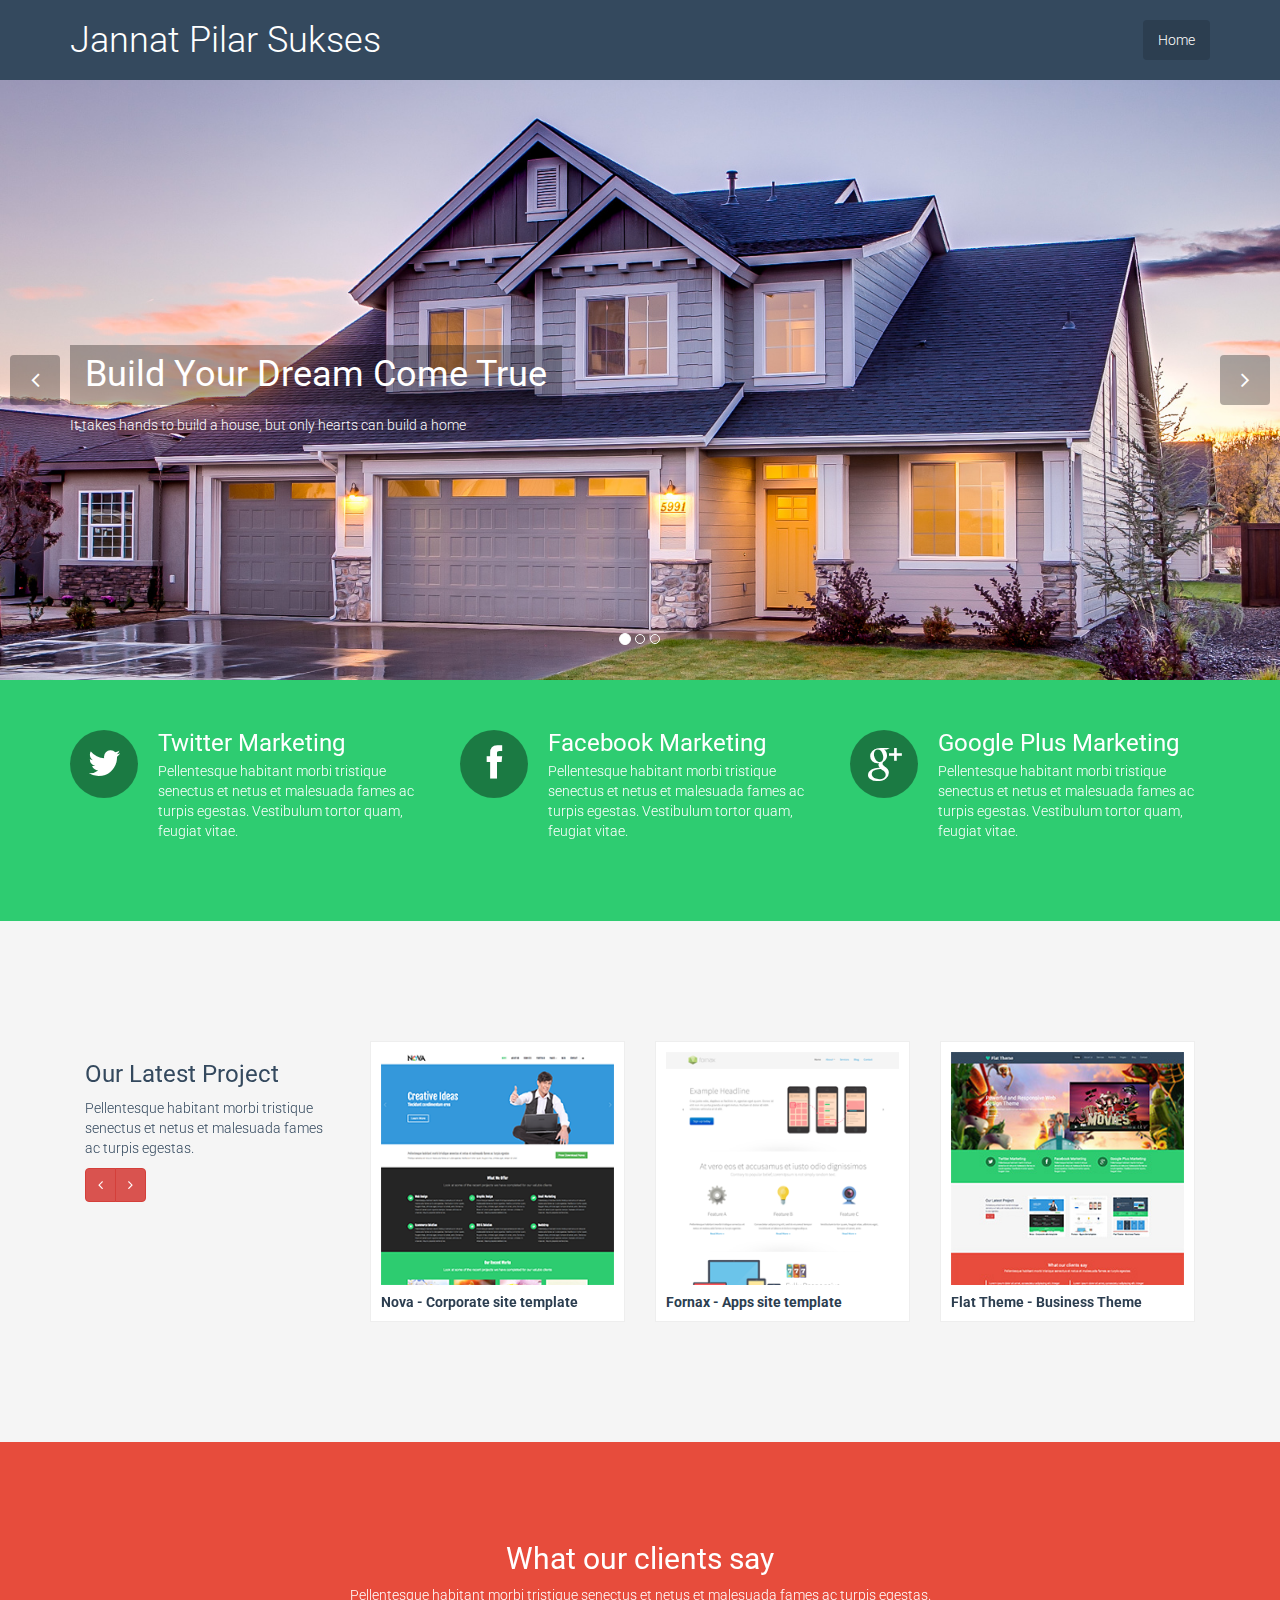
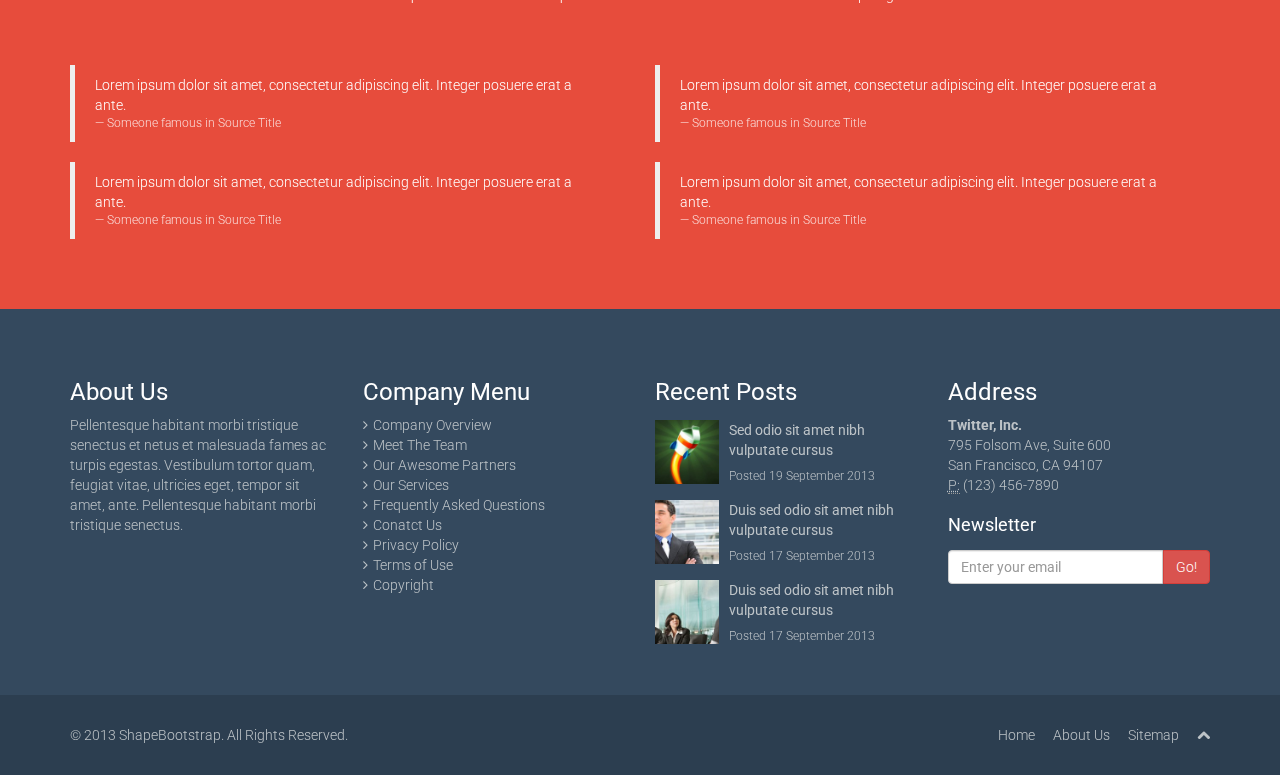
==== commit 4ef8c118: "Optimasi background pict" ====
--- a/index.html
+++ b/index.html
@@ -6,7 +6,7 @@
     <head>
         <meta charset="UTF-8">
         <meta name="viewport" content="width=device-width, initial-scale=1.0">
-        <title>WordPress Free Theme | Just another WordPress site</title>
+        <title>Jannat Pilar Sukses</title>
         <link rel="profile" href="http://gmpg.org/xfn/11">
         <link rel="pingback" href="xmlrpc.php">
         <!--[if lt IE 9]>
@@ -108,74 +108,76 @@
                 </div>
 
                 <div class="hidden-xs">
-                    <ul id="menu-main-menu" class="nav navbar-nav navbar-main"><li id="menu-item-304" class="menu-item menu-item-type-post_type menu-item-object-page current-menu-item page_item page-item-20 current_page_item menu-item-304 active"><a title="Home" href="index.html">Home</a></li>
-                        <li id="menu-item-308" class="menu-item menu-item-type-post_type menu-item-object-page menu-item-308"><a title="Portfolio" href="index96e7.html?page_id=121">Portfolio</a></li>
-                        <li id="menu-item-18" class="menu-item menu-item-type-custom menu-item-object-custom menu-item-has-children menu-item-18 dropdown"><a title="Pages" href="#">Pages <i class="icon-angle-down"></i></a>
-                            <ul role="menu" class=" dropdown-menu">
-                                <li id="menu-item-306" class="menu-item menu-item-type-post_type menu-item-object-page menu-item-306"><a title="About Us" href="indexfd26.html?page_id=94">About Us</a></li>
-                                <li id="menu-item-307" class="menu-item menu-item-type-post_type menu-item-object-page menu-item-307"><a title="Services" href="index9e1d.html?page_id=110">Services</a></li>
-                                <li id="menu-item-309" class="menu-item menu-item-type-post_type menu-item-object-page menu-item-309"><a title="Contact Us" href="indexbcf5.html?page_id=124">Contact Us</a></li>
-                                <li id="menu-item-311" class="menu-item menu-item-type-post_type menu-item-object-page menu-item-311"><a title="FAQ" href="index1521.html?page_id=161">FAQ</a></li>
-                                <li id="menu-item-310" class="menu-item menu-item-type-post_type menu-item-object-page menu-item-310"><a title="Career" href="index7d80.html?page_id=128">Career</a></li>
-                                <li id="menu-item-312" class="menu-item menu-item-type-post_type menu-item-object-page menu-item-312"><a title="Pricing" href="index30c2.html?page_id=172">Pricing</a></li>
-                                <li id="menu-item-19" class="menu-item menu-item-type-custom menu-item-object-custom menu-item-19"><a title="404" href="http://192.168.1.95/wordpress/flat-theme/?page_id=404">404</a></li>
-                                <li id="menu-item-313" class="menu-item menu-item-type-post_type menu-item-object-page menu-item-313"><a title="Privacy policy" href="index8834.html?page_id=178">Privacy policy</a></li>
-                                <li id="menu-item-314" class="menu-item menu-item-type-post_type menu-item-object-page menu-item-314"><a title="Terms of Use" href="index5931.html?page_id=181">Terms of Use</a></li>
-                            </ul>
-                        </li>
-                        <li id="menu-item-315" class="menu-item menu-item-type-post_type menu-item-object-page menu-item-has-children menu-item-315 dropdown"><a title="Shortcodes" href="indexdb4c.html?page_id=191">Shortcodes <i class="icon-angle-down"></i></a>
-                            <ul role="menu" class=" dropdown-menu">
-                                <li id="menu-item-316" class="menu-item menu-item-type-post_type menu-item-object-page menu-item-316"><a title="Accordions" href="indexf9e4.html?page_id=193">Accordions</a></li>
-                                <li id="menu-item-322" class="menu-item menu-item-type-post_type menu-item-object-page menu-item-322"><a title="Columns" href="indexa283.html?page_id=237">Columns</a></li>
-                                <li id="menu-item-320" class="menu-item menu-item-type-post_type menu-item-object-page menu-item-320"><a title="Button" href="index5f1a.html?page_id=211">Button</a></li>
-                                <li id="menu-item-317" class="menu-item menu-item-type-post_type menu-item-object-page menu-item-317"><a title="Alert" href="index226f.html?page_id=200">Alert</a></li>
-                                <li id="menu-item-319" class="menu-item menu-item-type-post_type menu-item-object-page menu-item-319"><a title="Blocknumber" href="indexcb20.html?page_id=208">Blocknumber</a></li>
-                                <li id="menu-item-318" class="menu-item menu-item-type-post_type menu-item-object-page menu-item-318"><a title="Block" href="index1ccc.html?page_id=204">Block</a></li>
-                                <li id="menu-item-321" class="menu-item menu-item-type-post_type menu-item-object-page menu-item-321"><a title="Dropcap" href="index49be.html?page_id=215">Dropcap</a></li>
-                                <li id="menu-item-323" class="menu-item menu-item-type-post_type menu-item-object-page menu-item-323"><a title="Testimonial" href="index4180.html?page_id=241">Testimonial</a></li>
-                                <li id="menu-item-324" class="menu-item menu-item-type-post_type menu-item-object-page menu-item-324"><a title="Tab" href="index7200.html?page_id=254">Tab</a></li>
-                            </ul>
-                        </li>
-                        <li id="menu-item-305" class="menu-item menu-item-type-post_type menu-item-object-page menu-item-305"><a title="Blog" href="indexf2af.html?page_id=81">Blog</a></li>
+                    <ul id="menu-main-menu" class="nav navbar-nav navbar-main">
+                        <li id="menu-item-304" class="menu-item menu-item-type-post_type menu-item-object-page current-menu-item page_item page-item-20 current_page_item menu-item-304 active"><a title="Home" href="index.html">Home</a></li>
+                        <!--                        <li id="menu-item-308" class="menu-item menu-item-type-post_type menu-item-object-page menu-item-308"><a title="Portfolio" href="index96e7.html?page_id=121">Portfolio</a></li>
+                                                <li id="menu-item-18" class="menu-item menu-item-type-custom menu-item-object-custom menu-item-has-children menu-item-18 dropdown"><a title="Pages" href="#">Pages <i class="icon-angle-down"></i></a>
+                                                    <ul role="menu" class=" dropdown-menu">
+                                                        <li id="menu-item-306" class="menu-item menu-item-type-post_type menu-item-object-page menu-item-306"><a title="About Us" href="indexfd26.html?page_id=94">About Us</a></li>
+                                                        <li id="menu-item-307" class="menu-item menu-item-type-post_type menu-item-object-page menu-item-307"><a title="Services" href="index9e1d.html?page_id=110">Services</a></li>
+                                                        <li id="menu-item-309" class="menu-item menu-item-type-post_type menu-item-object-page menu-item-309"><a title="Contact Us" href="indexbcf5.html?page_id=124">Contact Us</a></li>
+                                                        <li id="menu-item-311" class="menu-item menu-item-type-post_type menu-item-object-page menu-item-311"><a title="FAQ" href="index1521.html?page_id=161">FAQ</a></li>
+                                                        <li id="menu-item-310" class="menu-item menu-item-type-post_type menu-item-object-page menu-item-310"><a title="Career" href="index7d80.html?page_id=128">Career</a></li>
+                                                        <li id="menu-item-312" class="menu-item menu-item-type-post_type menu-item-object-page menu-item-312"><a title="Pricing" href="index30c2.html?page_id=172">Pricing</a></li>
+                                                        <li id="menu-item-19" class="menu-item menu-item-type-custom menu-item-object-custom menu-item-19"><a title="404" href="http://192.168.1.95/wordpress/flat-theme/?page_id=404">404</a></li>
+                                                        <li id="menu-item-313" class="menu-item menu-item-type-post_type menu-item-object-page menu-item-313"><a title="Privacy policy" href="index8834.html?page_id=178">Privacy policy</a></li>
+                                                        <li id="menu-item-314" class="menu-item menu-item-type-post_type menu-item-object-page menu-item-314"><a title="Terms of Use" href="index5931.html?page_id=181">Terms of Use</a></li>
+                                                    </ul>
+                                                </li>
+                                                <li id="menu-item-315" class="menu-item menu-item-type-post_type menu-item-object-page menu-item-has-children menu-item-315 dropdown"><a title="Shortcodes" href="indexdb4c.html?page_id=191">Shortcodes <i class="icon-angle-down"></i></a>
+                                                    <ul role="menu" class=" dropdown-menu">
+                                                        <li id="menu-item-316" class="menu-item menu-item-type-post_type menu-item-object-page menu-item-316"><a title="Accordions" href="indexf9e4.html?page_id=193">Accordions</a></li>
+                                                        <li id="menu-item-322" class="menu-item menu-item-type-post_type menu-item-object-page menu-item-322"><a title="Columns" href="indexa283.html?page_id=237">Columns</a></li>
+                                                        <li id="menu-item-320" class="menu-item menu-item-type-post_type menu-item-object-page menu-item-320"><a title="Button" href="index5f1a.html?page_id=211">Button</a></li>
+                                                        <li id="menu-item-317" class="menu-item menu-item-type-post_type menu-item-object-page menu-item-317"><a title="Alert" href="index226f.html?page_id=200">Alert</a></li>
+                                                        <li id="menu-item-319" class="menu-item menu-item-type-post_type menu-item-object-page menu-item-319"><a title="Blocknumber" href="indexcb20.html?page_id=208">Blocknumber</a></li>
+                                                        <li id="menu-item-318" class="menu-item menu-item-type-post_type menu-item-object-page menu-item-318"><a title="Block" href="index1ccc.html?page_id=204">Block</a></li>
+                                                        <li id="menu-item-321" class="menu-item menu-item-type-post_type menu-item-object-page menu-item-321"><a title="Dropcap" href="index49be.html?page_id=215">Dropcap</a></li>
+                                                        <li id="menu-item-323" class="menu-item menu-item-type-post_type menu-item-object-page menu-item-323"><a title="Testimonial" href="index4180.html?page_id=241">Testimonial</a></li>
+                                                        <li id="menu-item-324" class="menu-item menu-item-type-post_type menu-item-object-page menu-item-324"><a title="Tab" href="index7200.html?page_id=254">Tab</a></li>
+                                                    </ul>
+                                                </li>
+                                                <li id="menu-item-305" class="menu-item menu-item-type-post_type menu-item-object-page menu-item-305"><a title="Blog" href="indexf2af.html?page_id=81">Blog</a></li>-->
                     </ul>      </div>
 
                 <div id="mobile-menu" class="visible-xs">
                     <div class="collapse navbar-collapse">
-                        <ul id="menu-main-menu-1" class="nav navbar-nav"><li class="menu-item menu-item-type-post_type menu-item-object-page current-menu-item page_item page-item-20 current_page_item menu-item-304 active"><a title="Home" href="index.html">Home</a></li>
-                            <li class="menu-item menu-item-type-post_type menu-item-object-page menu-item-308"><a title="Portfolio" href="index96e7.html?page_id=121">Portfolio</a></li>
-                            <li class="menu-item menu-item-type-custom menu-item-object-custom menu-item-has-children menu-item-18"><a title="Pages" href="#">Pages</a>
-                                <span class="menu-toggler" data-toggle="collapse" data-target=".collapse-18">
-                                    <i class="icon-angle-right"></i><i class="icon-angle-down"></i>
-                                </span>
-                                <ul role="menu" class="collapse collapse-18 ">
-                                    <li class="menu-item menu-item-type-post_type menu-item-object-page menu-item-306"><a title="About Us" href="indexfd26.html?page_id=94">About Us</a></li>
-                                    <li class="menu-item menu-item-type-post_type menu-item-object-page menu-item-307"><a title="Services" href="index9e1d.html?page_id=110">Services</a></li>
-                                    <li class="menu-item menu-item-type-post_type menu-item-object-page menu-item-309"><a title="Contact Us" href="indexbcf5.html?page_id=124">Contact Us</a></li>
-                                    <li class="menu-item menu-item-type-post_type menu-item-object-page menu-item-311"><a title="FAQ" href="index1521.html?page_id=161">FAQ</a></li>
-                                    <li class="menu-item menu-item-type-post_type menu-item-object-page menu-item-310"><a title="Career" href="index7d80.html?page_id=128">Career</a></li>
-                                    <li class="menu-item menu-item-type-post_type menu-item-object-page menu-item-312"><a title="Pricing" href="index30c2.html?page_id=172">Pricing</a></li>
-                                    <li class="menu-item menu-item-type-custom menu-item-object-custom menu-item-19"><a title="404" href="http://192.168.1.95/wordpress/flat-theme/?page_id=404">404</a></li>
-                                    <li class="menu-item menu-item-type-post_type menu-item-object-page menu-item-313"><a title="Privacy policy" href="index8834.html?page_id=178">Privacy policy</a></li>
-                                    <li class="menu-item menu-item-type-post_type menu-item-object-page menu-item-314"><a title="Terms of Use" href="index5931.html?page_id=181">Terms of Use</a></li>
-                                </ul>
-                            </li>
-                            <li class="menu-item menu-item-type-post_type menu-item-object-page menu-item-has-children menu-item-315"><a title="Shortcodes" href="indexdb4c.html?page_id=191">Shortcodes</a>
-                                <span class="menu-toggler" data-toggle="collapse" data-target=".collapse-315">
-                                    <i class="icon-angle-right"></i><i class="icon-angle-down"></i>
-                                </span>
-                                <ul role="menu" class="collapse collapse-315 ">
-                                    <li class="menu-item menu-item-type-post_type menu-item-object-page menu-item-316"><a title="Accordions" href="indexf9e4.html?page_id=193">Accordions</a></li>
-                                    <li class="menu-item menu-item-type-post_type menu-item-object-page menu-item-322"><a title="Columns" href="indexa283.html?page_id=237">Columns</a></li>
-                                    <li class="menu-item menu-item-type-post_type menu-item-object-page menu-item-320"><a title="Button" href="index5f1a.html?page_id=211">Button</a></li>
-                                    <li class="menu-item menu-item-type-post_type menu-item-object-page menu-item-317"><a title="Alert" href="index226f.html?page_id=200">Alert</a></li>
-                                    <li class="menu-item menu-item-type-post_type menu-item-object-page menu-item-319"><a title="Blocknumber" href="indexcb20.html?page_id=208">Blocknumber</a></li>
-                                    <li class="menu-item menu-item-type-post_type menu-item-object-page menu-item-318"><a title="Block" href="index1ccc.html?page_id=204">Block</a></li>
-                                    <li class="menu-item menu-item-type-post_type menu-item-object-page menu-item-321"><a title="Dropcap" href="index49be.html?page_id=215">Dropcap</a></li>
-                                    <li class="menu-item menu-item-type-post_type menu-item-object-page menu-item-323"><a title="Testimonial" href="index4180.html?page_id=241">Testimonial</a></li>
-                                    <li class="menu-item menu-item-type-post_type menu-item-object-page menu-item-324"><a title="Tab" href="index7200.html?page_id=254">Tab</a></li>
-                                </ul>
-                            </li>
-                            <li class="menu-item menu-item-type-post_type menu-item-object-page menu-item-305"><a title="Blog" href="indexf2af.html?page_id=81">Blog</a></li>
+                        <ul id="menu-main-menu-1" class="nav navbar-nav">
+                            <li class="menu-item menu-item-type-post_type menu-item-object-page current-menu-item page_item page-item-20 current_page_item menu-item-304 active"><a title="Home" href="index.html">Home</a></li>
+                            <!--                            <li class="menu-item menu-item-type-post_type menu-item-object-page menu-item-308"><a title="Portfolio" href="index96e7.html?page_id=121">Portfolio</a></li>
+                                                        <li class="menu-item menu-item-type-custom menu-item-object-custom menu-item-has-children menu-item-18"><a title="Pages" href="#">Pages</a>
+                                                            <span class="menu-toggler" data-toggle="collapse" data-target=".collapse-18">
+                                                                <i class="icon-angle-right"></i><i class="icon-angle-down"></i>
+                                                            </span>
+                                                            <ul role="menu" class="collapse collapse-18 ">
+                                                                <li class="menu-item menu-item-type-post_type menu-item-object-page menu-item-306"><a title="About Us" href="indexfd26.html?page_id=94">About Us</a></li>
+                                                                <li class="menu-item menu-item-type-post_type menu-item-object-page menu-item-307"><a title="Services" href="index9e1d.html?page_id=110">Services</a></li>
+                                                                <li class="menu-item menu-item-type-post_type menu-item-object-page menu-item-309"><a title="Contact Us" href="indexbcf5.html?page_id=124">Contact Us</a></li>
+                                                                <li class="menu-item menu-item-type-post_type menu-item-object-page menu-item-311"><a title="FAQ" href="index1521.html?page_id=161">FAQ</a></li>
+                                                                <li class="menu-item menu-item-type-post_type menu-item-object-page menu-item-310"><a title="Career" href="index7d80.html?page_id=128">Career</a></li>
+                                                                <li class="menu-item menu-item-type-post_type menu-item-object-page menu-item-312"><a title="Pricing" href="index30c2.html?page_id=172">Pricing</a></li>
+                                                                <li class="menu-item menu-item-type-custom menu-item-object-custom menu-item-19"><a title="404" href="http://192.168.1.95/wordpress/flat-theme/?page_id=404">404</a></li>
+                                                                <li class="menu-item menu-item-type-post_type menu-item-object-page menu-item-313"><a title="Privacy policy" href="index8834.html?page_id=178">Privacy policy</a></li>
+                                                                <li class="menu-item menu-item-type-post_type menu-item-object-page menu-item-314"><a title="Terms of Use" href="index5931.html?page_id=181">Terms of Use</a></li>
+                                                            </ul>
+                                                        </li>
+                                                        <li class="menu-item menu-item-type-post_type menu-item-object-page menu-item-has-children menu-item-315"><a title="Shortcodes" href="indexdb4c.html?page_id=191">Shortcodes</a>
+                                                            <span class="menu-toggler" data-toggle="collapse" data-target=".collapse-315">
+                                                                <i class="icon-angle-right"></i><i class="icon-angle-down"></i>
+                                                            </span>
+                                                            <ul role="menu" class="collapse collapse-315 ">
+                                                                <li class="menu-item menu-item-type-post_type menu-item-object-page menu-item-316"><a title="Accordions" href="indexf9e4.html?page_id=193">Accordions</a></li>
+                                                                <li class="menu-item menu-item-type-post_type menu-item-object-page menu-item-322"><a title="Columns" href="indexa283.html?page_id=237">Columns</a></li>
+                                                                <li class="menu-item menu-item-type-post_type menu-item-object-page menu-item-320"><a title="Button" href="index5f1a.html?page_id=211">Button</a></li>
+                                                                <li class="menu-item menu-item-type-post_type menu-item-object-page menu-item-317"><a title="Alert" href="index226f.html?page_id=200">Alert</a></li>
+                                                                <li class="menu-item menu-item-type-post_type menu-item-object-page menu-item-319"><a title="Blocknumber" href="indexcb20.html?page_id=208">Blocknumber</a></li>
+                                                                <li class="menu-item menu-item-type-post_type menu-item-object-page menu-item-318"><a title="Block" href="index1ccc.html?page_id=204">Block</a></li>
+                                                                <li class="menu-item menu-item-type-post_type menu-item-object-page menu-item-321"><a title="Dropcap" href="index49be.html?page_id=215">Dropcap</a></li>
+                                                                <li class="menu-item menu-item-type-post_type menu-item-object-page menu-item-323"><a title="Testimonial" href="index4180.html?page_id=241">Testimonial</a></li>
+                                                                <li class="menu-item menu-item-type-post_type menu-item-object-page menu-item-324"><a title="Tab" href="index7200.html?page_id=254">Tab</a></li>
+                                                            </ul>
+                                                        </li>-->
+                            <!--<li class="menu-item menu-item-type-post_type menu-item-object-page menu-item-305"><a title="Blog" href="indexf2af.html?page_id=81">Blog</a></li>-->
                         </ul>        </div>
                 </div><!--/.visible-xs-->
             </div>
@@ -195,18 +197,20 @@
                 </ol>
                 <div class="carousel-inner">
 
-                    <div class="item active" style="background-image: url(img/bg3.jpg)">
+                    <div class="item active" style="background-image: url(img/bg5.jpeg)">
                         <div class="container">
                             <div class="row">
 
 
                                 <div class="col-sm-12">
                                     <div class="carousel-content centered left">
-                                        <h2 class=" animation animated-item-1">
-                                            Powerful and Responsive Web Design Theme                                    </h2>
+                                        <h2 class="boxed animation animated-item-1">
+                                            Build Your Dream Come True                                  </h2>
 
                                         <p class=" animation animated-item-2">
-                                            Pellentesque habitant morbi tristique senectus et netus et malesuada fames                                    </p>
+                                            It takes hands to build a house, but only hearts can build a home
+
+                                        </p>
 
                                     </div>
                                 </div>
@@ -268,15 +272,14 @@
                                 <div class="col-sm-12">
                                     <div class="carousel-content centered center">
                                         <h2 class="boxed animation animated-item-1">
-                                            Clean, Crisp, Powerful and Responsie Web Design Theme                                    </h2>
-
-                                        <p class="boxed animation animated-item-2">
-                                            Pellentesque habitant morbi tristique senectus et netus et malesuada fames ac turpis egestas.
-
-                                            &nbsp;                                    </p>
+                                            We Don't Make Productive. We Make Productive Better                                    </h2>
+
+                                        <p class=" animation animated-item-2">
+                                             Good things come to those who work their potential and never give up 
+                                        </p>
 
                                         <br>
-                                        <a class="btn btn-md animation animated-item-3" href="#">Read More</a>
+                                        
                                     </div>
                                 </div>
 
@@ -329,31 +332,24 @@
 
 
 
-                    <div class="item " style="background-image: url(img/bg5.jpeg)">
+                    <div class="item " style="background-image: url(img/bg6.jpeg)">
                         <div class="container">
                             <div class="row">
 
-
+                                <div class="col-sm-6"></div>
                                 <div class="col-sm-6">
-                                    <div class="carousel-content centered left">
-                                        <h2 class=" animation animated-item-1">
-                                            Powerful and Responsive Web Design                                    </h2>
+                                    <div class="carousel-content centered right">
+                                        <h2 class=" boxed animation animated-item-1">
+                                            Clear Eyes. Full Heart. Can't Lose                                  </h2>
 
                                         <p class=" animation animated-item-2">
-                                            Pellentesque habitant morbi tristique senectus et netus et malesuada fames ac turpis egestas.                                    </p>
-
+                                            A soothing form of construction
                                         <br>
-                                        <a class="btn btn-md animation animated-item-3" href="#">Read More</a>
+                                        
                                     </div>
                                 </div>
 
 
-                                <div class="col-sm-6 hidden-xs animation animated-item-4">
-                                    <div class="centered" style="margin-top: 129px;">
-                                        <div class="embed-container">
-                                            <iframe src="http://player.vimeo.com/video/73728043?title=0&amp;byline=0&amp;portrait=0&amp;color=a22c2f" frameborder="0" webkitallowfullscreen="" mozallowfullscreen="" allowfullscreen=""></iframe>                                    </div>
-                                    </div>
-                                </div>
 
 
 
--- a/wp-content/themes/flat-theme/style0015.css
+++ b/wp-content/themes/flat-theme/style0015.css
@@ -41,6 +41,9 @@
 
 .center {
   text-align: center;
+}
+.right {
+  text-align: right;
 }
 
 img {
@@ -636,7 +639,7 @@
 }
 #main-slider .carousel .boxed {
   padding: 10px 15px;
-  background-color: rgba(0, 0, 0, 0.8);
+  background-color: rgba(0, 0, 0, 0.3);
   display: inline-block;
 }
 #main-slider .carousel .item {
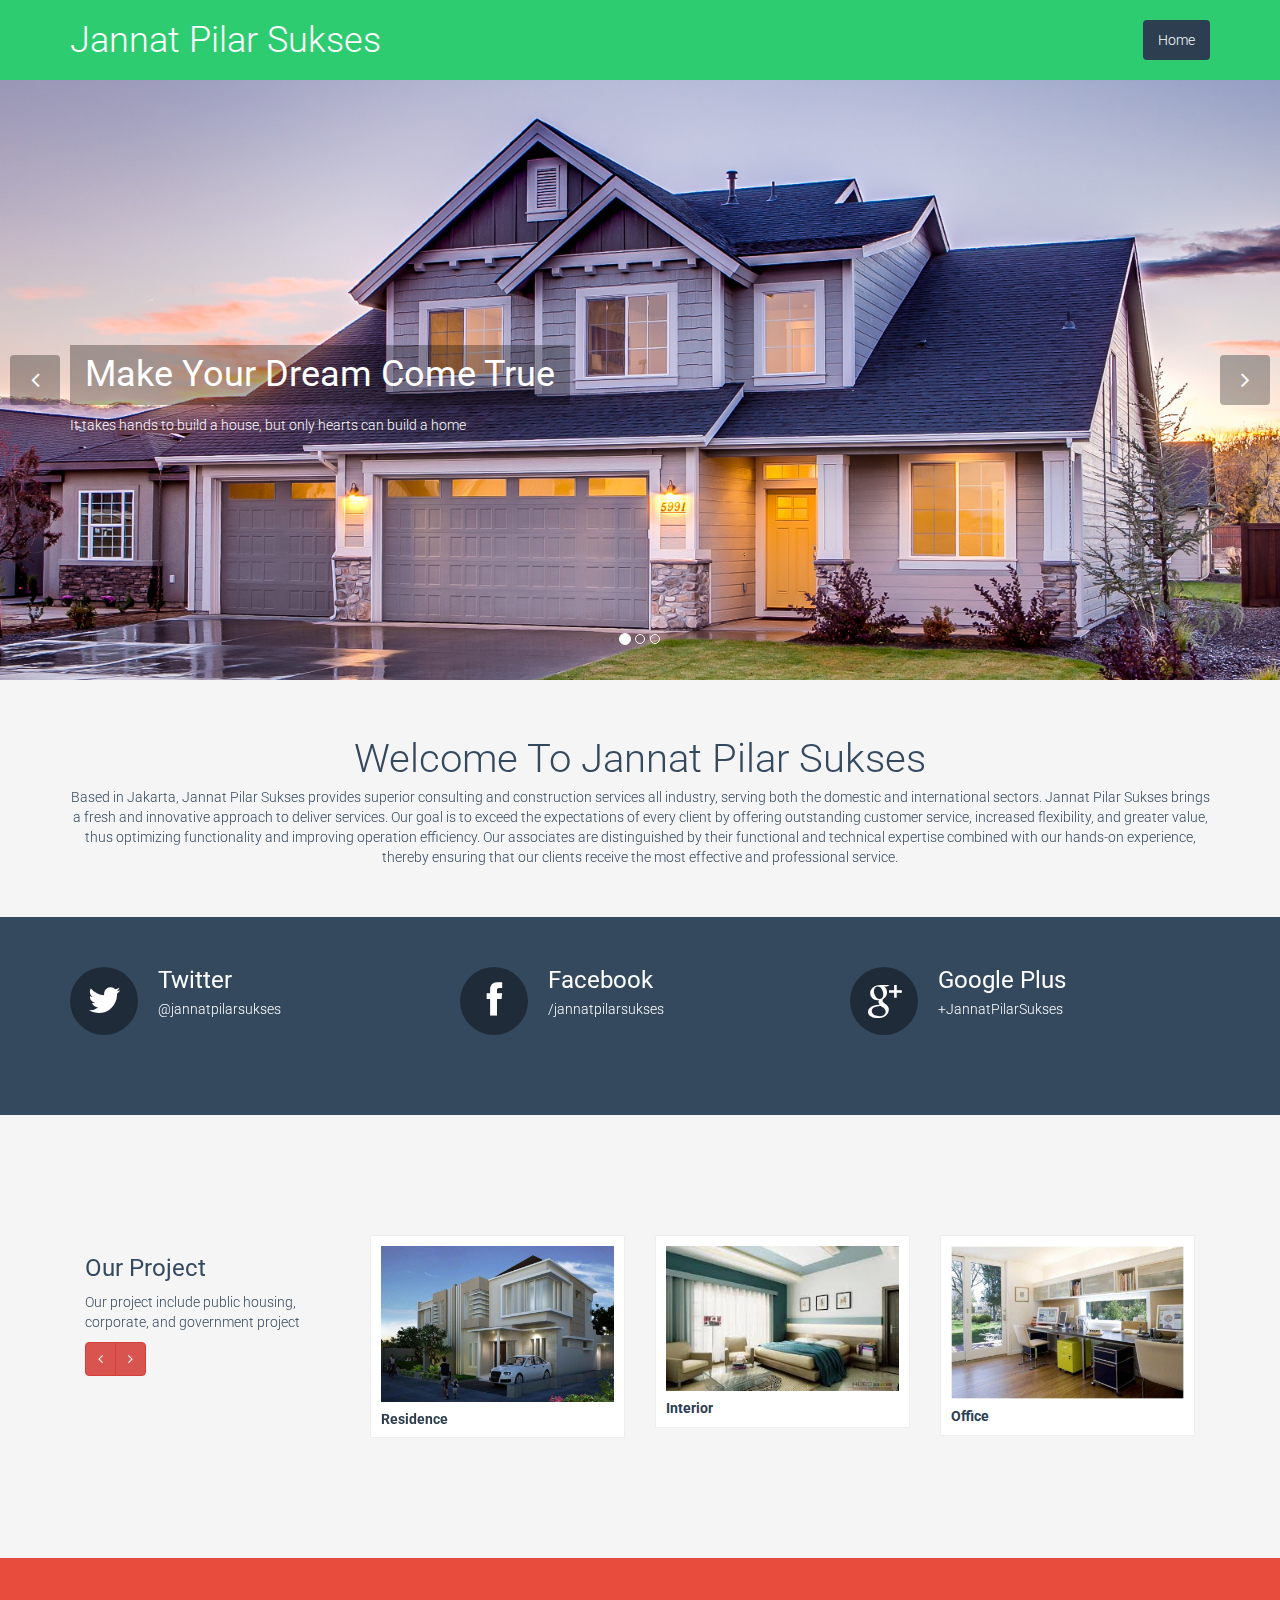
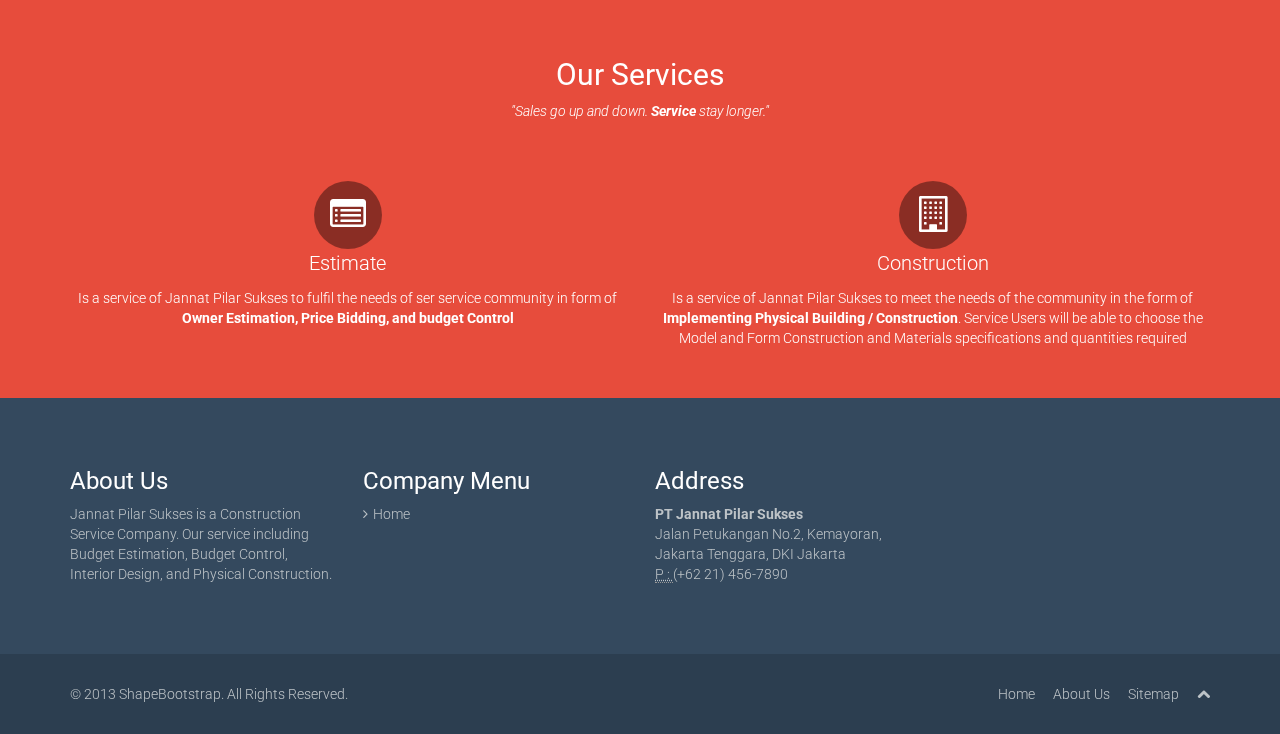
==== commit c3ccdb3f: "update" ====
--- a/index.html
+++ b/index.html
@@ -92,7 +92,7 @@
 
     <body class="home page page-id-20 page-template page-template-page-frontpage page-template-page-frontpage-php">
 
-        <header id="header" class="navbar navbar-inverse navbar-fixed-top" role="banner">
+        <header id="header" class="navbar navbar-inverse navbar-fixed-top" style="background-color: #2ecc71" role="banner">
             <div class="container">
                 <div class="navbar-header">
                     <button type="button" class="navbar-toggle" data-toggle="collapse" data-target=".navbar-collapse">
@@ -205,7 +205,7 @@
                                 <div class="col-sm-12">
                                     <div class="carousel-content centered left">
                                         <h2 class="boxed animation animated-item-1">
-                                            Build Your Dream Come True                                  </h2>
+                                            Make Your Dream Come True                                  </h2>
 
                                         <p class=" animation animated-item-2">
                                             It takes hands to build a house, but only hearts can build a home
@@ -275,11 +275,11 @@
                                             We Don't Make Productive. We Make Productive Better                                    </h2>
 
                                         <p class=" animation animated-item-2">
-                                             Good things come to those who work their potential and never give up 
+                                            Good things come to those who work their potential and never give up 
                                         </p>
 
                                         <br>
-                                        
+
                                     </div>
                                 </div>
 
@@ -344,8 +344,8 @@
 
                                         <p class=" animation animated-item-2">
                                             A soothing form of construction
-                                        <br>
-                                        
+                                            <br>
+
                                     </div>
                                 </div>
 
@@ -410,15 +410,29 @@
             </a>
         </section>
 
-        <section id=services class="emerald"><div class="container">     <div class="row">
+        <section  class="">
+            <div class="container">    
+                <div class="row">
+                    <div class="col-lg-12" style="font-size: 40px;text-align: center">Welcome To Jannat Pilar Sukses</div>
+                </div>
+                <div class="row" style="text-align: center">
+                    <div class="col-lg-12">
+                        Based in Jakarta, Jannat Pilar Sukses provides superior consulting and construction services all industry, serving both the domestic and international sectors. Jannat Pilar Sukses brings a fresh and innovative approach to deliver services. Our goal is to exceed the expectations of every client by offering outstanding customer service, increased flexibility, and greater value, thus optimizing functionality and improving operation efficiency. Our associates are distinguished by their functional and technical expertise combined with our hands-on experience, thereby ensuring that our clients receive the most effective and professional service.
+                    </div>
+                </div>
+            </div>
+        </section>
+
+        <section id=services class="emerald" style="background-color:#34495e"><div class="container">     <div class="row">
                     <div class="col-sm-4">
                         <div class="media services">
                             <div class="pull-left">
                                 <i style="background-color:#;" class="icon-twitter icon-md"></i>
                             </div>
                             <div class="media-body">
-                                <h3 class="media-heading">Twitter Marketing</h3>
-                                Pellentesque habitant morbi tristique senectus et netus et malesuada fames ac turpis egestas. Vestibulum tortor quam, feugiat vitae.            </div>
+                                <h3 class="media-heading">Twitter </h3>
+                                @jannatpilarsukses  
+                            </div>
                         </div>
                     </div>
                     <div class="col-sm-4">
@@ -427,8 +441,9 @@
                                 <i style="background-color:#;" class="icon-facebook icon-md"></i>
                             </div>
                             <div class="media-body">
-                                <h3 class="media-heading">Facebook Marketing</h3>
-                                Pellentesque habitant morbi tristique senectus et netus et malesuada fames ac turpis egestas. Vestibulum tortor quam, feugiat vitae.            </div>
+                                <h3 class="media-heading">Facebook</h3>
+                                /jannatpilarsukses
+                            </div>
                         </div>
                     </div>
                     <div class="col-sm-4">
@@ -437,16 +452,17 @@
                                 <i style="background-color:#;" class="icon-google-plus icon-md"></i>
                             </div>
                             <div class="media-body">
-                                <h3 class="media-heading">Google Plus Marketing</h3>
-                                Pellentesque habitant morbi tristique senectus et netus et malesuada fames ac turpis egestas. Vestibulum tortor quam, feugiat vitae.            </div>
+                                <h3 class="media-heading">Google Plus</h3>
+                                +JannatPilarSukses   
+                            </div>
                         </div>
                     </div>
                 </div>
             </div></section>
         <p>&nbsp;</p>
         <section id=recent-works class=""><div class="container">     <div class="col-md-3">
-                    <h3>Our Latest Project</h3>
-                    <p>Pellentesque habitant morbi tristique senectus et netus et malesuada fames ac turpis egestas.</p>
+                    <h3>Our Project</h3>
+                    <p>Our project include public housing, corporate,  and government project</p>
                     <div class="btn-group">
                         <a class="btn btn-danger" href="#scroller" data-slide="prev"><i class="icon-angle-left"></i></a>
                         <a class="btn btn-danger" href="#scroller" data-slide="next"><i class="icon-angle-right"></i></a>
@@ -460,10 +476,10 @@
                                     <div class="col-xs-4">
                                         <div class="portfolio-item">
                                             <div class="item-inner">
-                                                <img width="260" height="260" src="wp-content/uploads/2013/09/item1.png" class="img-responsive wp-post-image" alt="Nova - Corporate site template" title="Nova - Corporate site template" />                      <h5>
-                                                    Nova - Corporate site template                      </h5>
+                                                <img width="260" height="260" src="img/residence-5.png" class="img-responsive wp-post-image" alt="Nova - Corporate site template" title="Nova - Corporate site template" />                      <h5>
+                                                    Residence                     </h5>
                                                 <div class="overlay">
-                                                    <a class="preview btn btn-danger" title="Nova - Corporate site template" href="wp-content/uploads/2013/09/item1.png" rel="prettyPhoto"><i class="icon-eye-open"></i></a>   
+                                                    <a class="preview btn btn-danger" title="Residence" href="img/residence-5.png" rel="prettyPhoto"><i class="icon-eye-open"></i></a>   
                                                 </div>
                                             </div><!--.item-inner-->
                                         </div><!--.portfolio-item-->
@@ -471,10 +487,10 @@
                                     <div class="col-xs-4">
                                         <div class="portfolio-item">
                                             <div class="item-inner">
-                                                <img width="260" height="260" src="wp-content/uploads/2013/09/item3.png" class="img-responsive wp-post-image" alt="Fornax - Apps site template" title="Fornax - Apps site template" />                      <h5>
-                                                    Fornax - Apps site template                      </h5>
+                                                <img width="260" height="260" src="img/interior-kamar-tidur.png" class="img-responsive wp-post-image" alt="Nova - Corporate site template" title="Nova - Corporate site template" />                      <h5>
+                                                    Interior                     </h5>
                                                 <div class="overlay">
-                                                    <a class="preview btn btn-danger" title="Fornax - Apps site template" href="wp-content/uploads/2013/09/item3.png" rel="prettyPhoto"><i class="icon-eye-open"></i></a>   
+                                                    <a class="preview btn btn-danger" title="Interior" href="img/interior-kamar-tidur.png" rel="prettyPhoto"><i class="icon-eye-open"></i></a>   
                                                 </div>
                                             </div><!--.item-inner-->
                                         </div><!--.portfolio-item-->
@@ -482,14 +498,15 @@
                                     <div class="col-xs-4">
                                         <div class="portfolio-item">
                                             <div class="item-inner">
-                                                <img width="260" height="260" src="wp-content/uploads/2013/09/item2.jpg" class="img-responsive wp-post-image" alt="Flat Theme - Business Theme" title="Flat Theme - Business Theme" />                      <h5>
-                                                    Flat Theme - Business Theme                      </h5>
+                                                <img width="260" height="260" src="img/interior-ruang-kerja.png" class="img-responsive wp-post-image" alt="Nova - Corporate site template" title="Nova - Corporate site template" />                      <h5>
+                                                    Office                     </h5>
                                                 <div class="overlay">
-                                                    <a class="preview btn btn-danger" title="Flat Theme - Business Theme" href="wp-content/uploads/2013/09/item2.jpg" rel="prettyPhoto"><i class="icon-eye-open"></i></a>   
+                                                    <a class="preview btn btn-danger" title="Residence" href="img/interior-ruang-kerja.png" rel="prettyPhoto"><i class="icon-eye-open"></i></a>   
                                                 </div>
                                             </div><!--.item-inner-->
                                         </div><!--.portfolio-item-->
                                     </div>    
+
                                 </div><!--/.row-->
                             </div><!--/.col-xs-->
                             <div class="item ">
@@ -497,10 +514,10 @@
                                     <div class="col-xs-4">
                                         <div class="portfolio-item">
                                             <div class="item-inner">
-                                                <img width="260" height="260" src="wp-content/uploads/2013/09/item1.png" class="img-responsive wp-post-image" alt="Appico Theme - Business Theme" title="Appico Theme - Business Theme" />                      <h5>
-                                                    Appico Theme - Business Theme                      </h5>
+                                                <img width="260" height="260" src="img/building-bandara-kualanamu.png" class="img-responsive wp-post-image" alt="Fornax - Apps site template" title="Fornax - Apps site template" />                      <h5>
+                                                    Bandara kualanamu                     </h5>
                                                 <div class="overlay">
-                                                    <a class="preview btn btn-danger" title="Appico Theme - Business Theme" href="wp-content/uploads/2013/09/item1.png" rel="prettyPhoto"><i class="icon-eye-open"></i></a>   
+                                                    <a class="preview btn btn-danger" title="Bandara kualanamu" href="wp-content/uploads/2013/09/item3.png" rel="prettyPhoto"><i class="icon-eye-open"></i></a>   
                                                 </div>
                                             </div><!--.item-inner-->
                                         </div><!--.portfolio-item-->
@@ -508,10 +525,10 @@
                                     <div class="col-xs-4">
                                         <div class="portfolio-item">
                                             <div class="item-inner">
-                                                <img width="260" height="260" src="wp-content/uploads/2013/09/item3.png" class="img-responsive wp-post-image" alt="Sporty Theme - Business Theme" title="Sporty Theme - Business Theme" />                      <h5>
-                                                    Sporty Theme - Business Theme                      </h5>
+                                                <img width="260" height="260" src="img/port-dermaga-panjang.png" class="img-responsive wp-post-image" alt="Sporty Theme - Business Theme" title="Sporty Theme - Business Theme" />                      <h5>
+                                                    Dermaga Panjang                     </h5>
                                                 <div class="overlay">
-                                                    <a class="preview btn btn-danger" title="Sporty Theme - Business Theme" href="wp-content/uploads/2013/09/item3.png" rel="prettyPhoto"><i class="icon-eye-open"></i></a>   
+                                                    <a class="preview btn btn-danger" title="Dermaga Panjang" href="img/port-dermaga-panjang.png" rel="prettyPhoto"><i class="icon-eye-open"></i></a>   
                                                 </div>
                                             </div><!--.item-inner-->
                                         </div><!--.portfolio-item-->
@@ -519,10 +536,10 @@
                                     <div class="col-xs-4">
                                         <div class="portfolio-item">
                                             <div class="item-inner">
-                                                <img width="260" height="260" src="wp-content/uploads/2013/09/item2.jpg" class="img-responsive wp-post-image" alt="maxima Theme - Business Theme" title="maxima Theme - Business Theme" />                      <h5>
-                                                    maxima Theme - Business Theme                      </h5>
+                                                <img width="260" height="260" src="img/Tunnel-MRT-Jakarta-CP104.png" class="img-responsive wp-post-image" alt="Flat Theme - Business Theme" title="Flat Theme - Business Theme" />                      <h5>
+                                                    Tunnel MRT                      </h5>
                                                 <div class="overlay">
-                                                    <a class="preview btn btn-danger" title="maxima Theme - Business Theme" href="wp-content/uploads/2013/09/item2.jpg" rel="prettyPhoto"><i class="icon-eye-open"></i></a>   
+                                                    <a class="preview btn btn-danger" title="Tunnel MRT" href="img/Tunnel-MRT-Jakarta-CP104.png" rel="prettyPhoto"><i class="icon-eye-open"></i></a>   
                                                 </div>
                                             </div><!--.item-inner-->
                                         </div><!--.portfolio-item-->
@@ -536,29 +553,21 @@
         <p>&nbsp;</p>
         <section id=testimonial class="alizarin"><div class="container"></p>
                 <p>&nbsp;</p>
-                <h2 style="text-align: center;">What our clients say</h2>
-                <p style="text-align: center;">Pellentesque habitant morbi tristique senectus et netus et malesuada fames ac turpis egestas.</p>
+                <h2 style="text-align: center;">Our Services</h2>
+                <p style="text-align: center;font-style: italic">"Sales go up and down. <span style="font-weight: bold">Service</span> stay longer."</p>
                 <p><div class="clearfix divider-md "></div>  <div class="row">
                     <div class="col-sm-6">
-                        <blockquote>
-                            Lorem ipsum dolor sit amet, consectetur adipiscing elit. Integer posuere erat a ante.          <small class="designation">Someone famous in Source Title</small>
-                        </blockquote>
-                    </div>
+                        <div style="text-align: center"> <i style="background-color:#;margin: 0 auto;" class="icon-list-alt icon-md"></i></div>
+                        <div style="text-align: center;margin-bottom: 10px;font-size: 20px">Estimate</div>
+                        <div style="text-align: center;margin-bottom: 10px">Is a service of Jannat Pilar Sukses to fulfil the needs of ser service community in form of <font style="font-weight: bold">Owner Estimation, Price Bidding, and budget Control</font></div>
+                    </div>
+
                     <div class="col-sm-6">
-                        <blockquote>
-                            Lorem ipsum dolor sit amet, consectetur adipiscing elit. Integer posuere erat a ante.          <small class="designation">Someone famous in Source Title</small>
-                        </blockquote>
-                    </div>
-                    <div class="col-sm-6">
-                        <blockquote>
-                            Lorem ipsum dolor sit amet, consectetur adipiscing elit. Integer posuere erat a ante.          <small class="designation">Someone famous in Source Title</small>
-                        </blockquote>
-                    </div>
-                    <div class="col-sm-6">
-                        <blockquote>
-                            Lorem ipsum dolor sit amet, consectetur adipiscing elit. Integer posuere erat a ante.          <small class="designation">Someone famous in Source Title</small>
-                        </blockquote>
-                    </div>
+                        <div style="text-align: center"> <i style="background-color:#;margin: 0 auto;" class="icon-building icon-md"></i></div>
+                        <div style="text-align: center;margin-bottom: 10px;font-size: 20px">Construction</div>
+                        <div style="text-align: center">Is a service of Jannat Pilar Sukses to meet the needs of the community in the form of <font style="font-weight: bold">Implementing Physical Building / Construction</font>. Service Users will be able to choose the Model and Form Construction and Materials specifications and quantities required</div>
+                    </div>
+
                 </div>
             </div></section>
 
@@ -566,58 +575,32 @@
         <section id="bottom" class="wet-asphalt">
             <div class="container">
                 <div class="row">
-                    <div class="col-sm-3 col-xs-6"><h3>About Us</h3>			<div class="textwidget">Pellentesque habitant morbi tristique senectus et netus et malesuada fames ac turpis egestas. Vestibulum tortor quam, feugiat vitae, ultricies eget, tempor sit amet, ante.
-
-                            Pellentesque habitant morbi tristique senectus.</div>
-                    </div><div class="col-sm-3 col-xs-6"><h3>Company Menu</h3><div class="menu-company-menu-container"><ul id="menu-company-menu" class="menu"><li id="menu-item-9" class="menu-item menu-item-type-custom menu-item-object-custom menu-item-9"><a href="#">Company Overview</a></li>
-                                <li id="menu-item-10" class="menu-item menu-item-type-custom menu-item-object-custom menu-item-10"><a href="#">Meet The Team</a></li>
-                                <li id="menu-item-11" class="menu-item menu-item-type-custom menu-item-object-custom menu-item-11"><a href="#">Our Awesome Partners</a></li>
-                                <li id="menu-item-12" class="menu-item menu-item-type-custom menu-item-object-custom menu-item-12"><a href="#">Our Services</a></li>
-                                <li id="menu-item-13" class="menu-item menu-item-type-custom menu-item-object-custom menu-item-13"><a href="#">Frequently Asked Questions</a></li>
-                                <li id="menu-item-14" class="menu-item menu-item-type-custom menu-item-object-custom menu-item-14"><a href="#">Conatct Us</a></li>
-                                <li id="menu-item-15" class="menu-item menu-item-type-custom menu-item-object-custom menu-item-15"><a href="#">Privacy Policy</a></li>
-                                <li id="menu-item-16" class="menu-item menu-item-type-custom menu-item-object-custom menu-item-16"><a href="#">Terms of Use</a></li>
-                                <li id="menu-item-17" class="menu-item menu-item-type-custom menu-item-object-custom menu-item-17"><a href="#">Copyright</a></li>
-                            </ul></div></div><div class="col-sm-3 col-xs-6"><h3>Recent Posts</h3>            <div class="media">
-                            <div class="pull-left">
-                                <img width="64" height="64" src="wp-content/uploads/2013/09/blog3-150x150.jpg" class="attachment-64x64 wp-post-image" alt="blog3" />                </div>
-                            <div class="media-body">
-                                <span class="media-heading"><a href="indexc524.html?p=268">Sed odio sit amet nibh vulputate cursus</a></span>
-                                <small class="muted">Posted 19 September 2013</small>
-                            </div>
-                        </div>
-                        <div class="media">
-                            <div class="pull-left">
-                                <img width="64" height="64" src="wp-content/uploads/2013/09/blog1-150x150.jpg" class="attachment-64x64 wp-post-image" alt="blog1" />                </div>
-                            <div class="media-body">
-                                <span class="media-heading"><a href="index648c.html?p=85">Duis sed odio sit amet nibh vulputate cursus</a></span>
-                                <small class="muted">Posted 17 September 2013</small>
-                            </div>
-                        </div>
-                        <div class="media">
-                            <div class="pull-left">
-                                <img width="64" height="64" src="wp-content/uploads/2013/09/blog2-150x150.jpg" class="attachment-64x64 wp-post-image" alt="blog2" />                </div>
-                            <div class="media-body">
-                                <span class="media-heading"><a href="index7896.html?p=78">Duis sed odio sit amet nibh vulputate cursus</a></span>
-                                <small class="muted">Posted 17 September 2013</small>
-                            </div>
-                        </div>
-                    </div><div class="col-sm-3 col-xs-6"><h3>Address</h3>			<div class="textwidget"><address>
-                                <strong>Twitter, Inc.</strong><br>
-                                795 Folsom Ave, Suite 600<br>
-                                San Francisco, CA 94107<br>
-                                <abbr title="Phone">P:</abbr> (123) 456-7890
+                    <div class="col-sm-3 col-xs-6"><h3>About Us</h3>			
+                        <div class="textwidget">
+                            Jannat Pilar Sukses is a Construction Service Company. Our service including Budget Estimation, Budget Control, Interior Design, and Physical Construction. 
+                        </div>
+                    </div>
+                    <div class="col-sm-3 col-xs-6"><h3>Company Menu</h3><div class="menu-company-menu-container"><ul id="menu-company-menu" class="menu">
+                                <li id="menu-item-9" class="menu-item menu-item-type-custom menu-item-object-custom menu-item-9"><a href="#">Home</a></li>
+
+                            </ul>
+                        </div>
+                    </div>
+
+                    <div class="col-sm-3 col-xs-6"><h3>Address</h3>			
+                        <div class="textwidget">
+                            <address>
+                                <strong>PT Jannat Pilar Sukses</strong>
+                                <br>Jalan Petukangan No.2, Kemayoran,
+                                <br>Jakarta Tenggara, DKI Jakarta<br>
+                                <abbr title="Phone"> P :  </abbr> (+62 21) 456-7890
                             </address>
-                            <h4>Newsletter</h4>
-                            <form role="form">
-                                <div class="input-group">
-                                    <input type="text" class="form-control" autocomplete="off" placeholder="Enter your email">
-                                    <span class="input-group-btn">
-                                        <button class="btn btn-danger" type="button">Go!</button>
-                                    </span>
-                                </div>
-                            </form></div>
-                    </div>    </div>
+                        </div>
+                    </div>    
+                    <div class="col-sm-3 col-xs-6">
+
+                    </div>
+                </div>
             </div>
         </section>
 
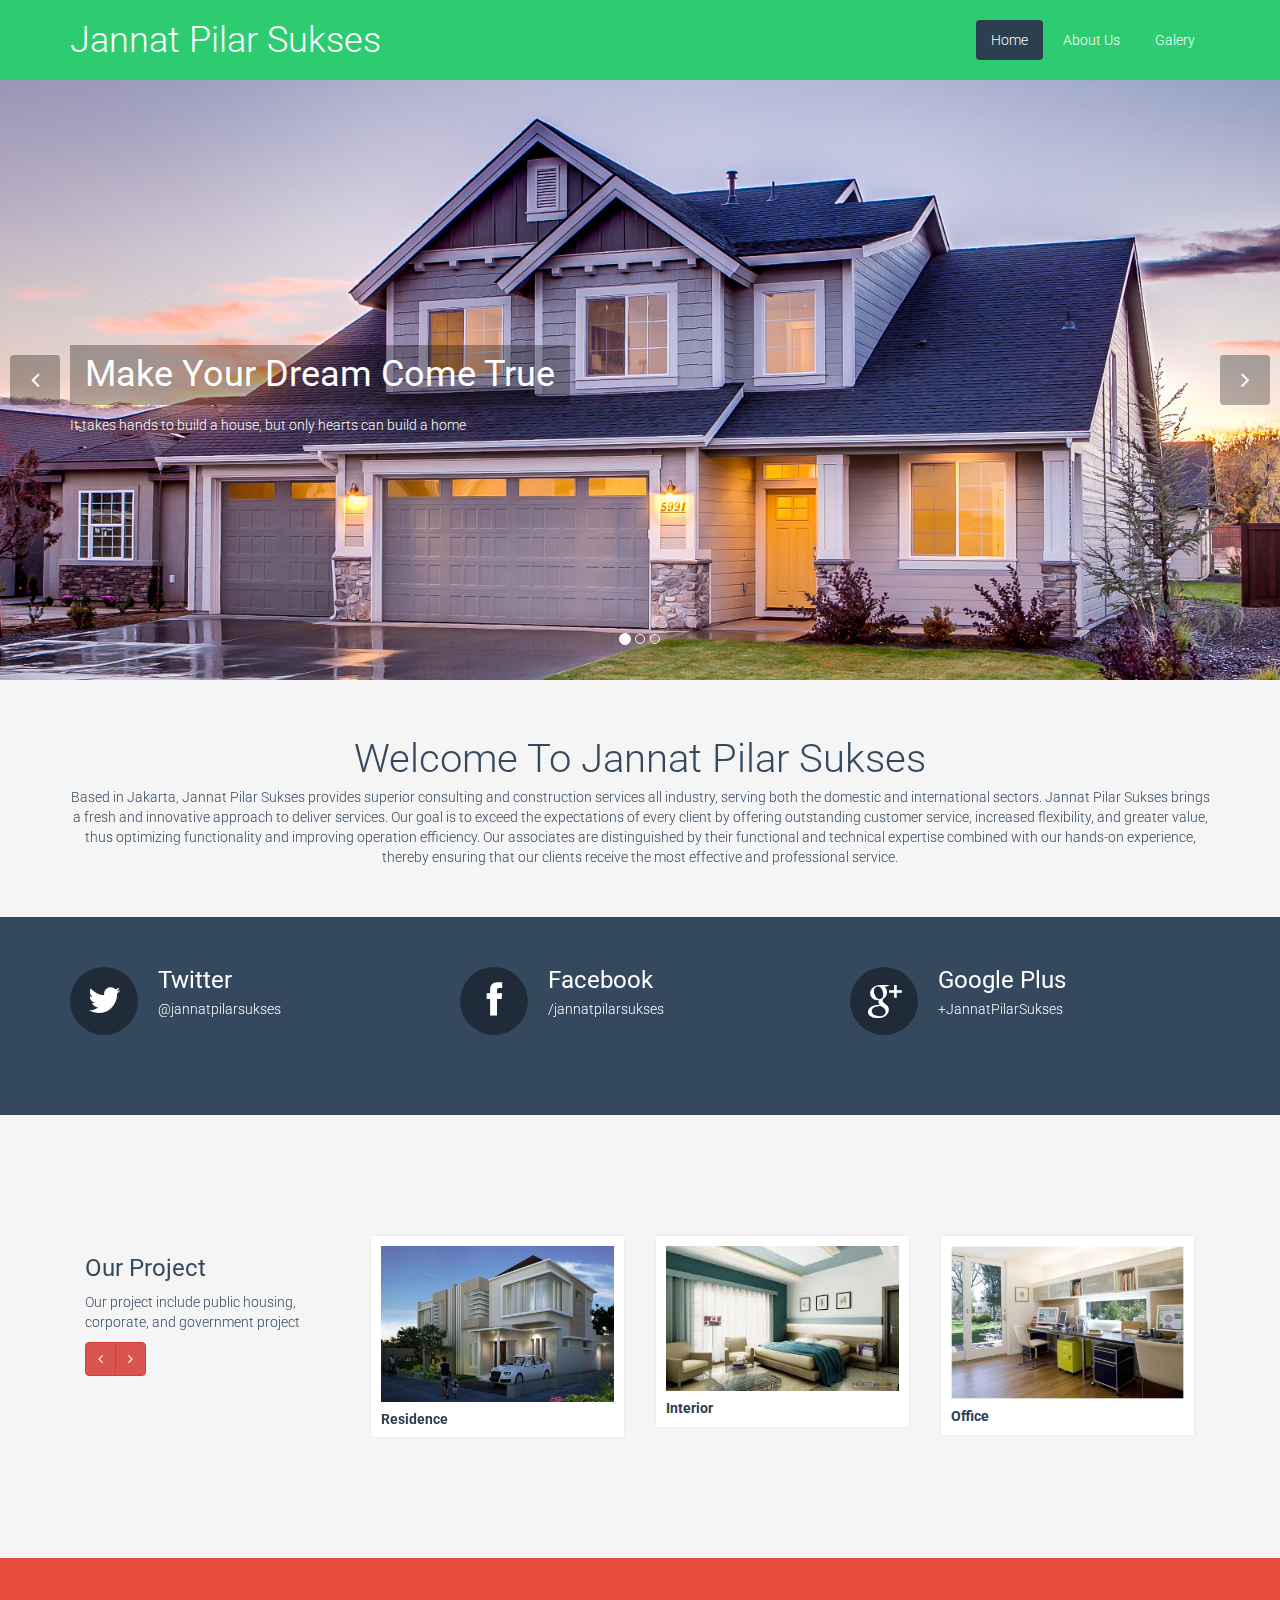
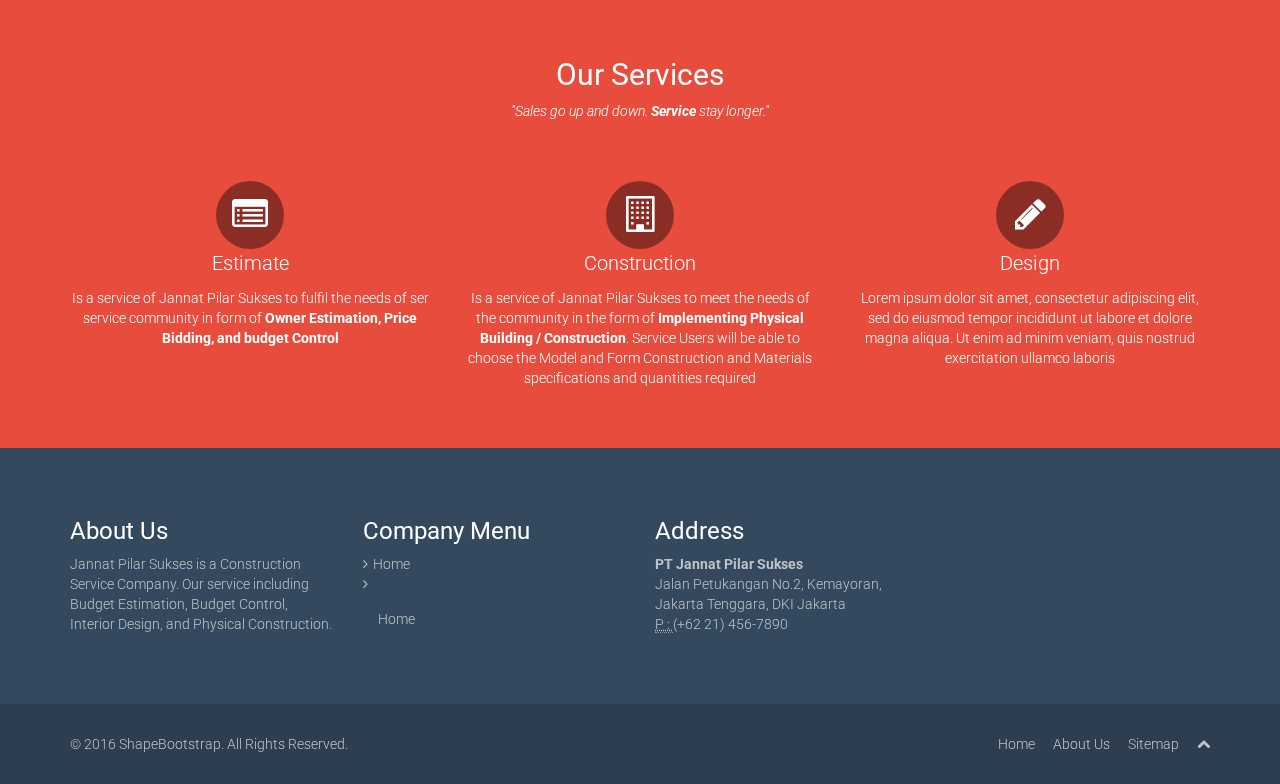
==== commit fdc96942: "update" ====
--- a/index.html
+++ b/index.html
@@ -110,42 +110,44 @@
                 <div class="hidden-xs">
                     <ul id="menu-main-menu" class="nav navbar-nav navbar-main">
                         <li id="menu-item-304" class="menu-item menu-item-type-post_type menu-item-object-page current-menu-item page_item page-item-20 current_page_item menu-item-304 active"><a title="Home" href="index.html">Home</a></li>
-                        <!--                        <li id="menu-item-308" class="menu-item menu-item-type-post_type menu-item-object-page menu-item-308"><a title="Portfolio" href="index96e7.html?page_id=121">Portfolio</a></li>
-                                                <li id="menu-item-18" class="menu-item menu-item-type-custom menu-item-object-custom menu-item-has-children menu-item-18 dropdown"><a title="Pages" href="#">Pages <i class="icon-angle-down"></i></a>
-                                                    <ul role="menu" class=" dropdown-menu">
-                                                        <li id="menu-item-306" class="menu-item menu-item-type-post_type menu-item-object-page menu-item-306"><a title="About Us" href="indexfd26.html?page_id=94">About Us</a></li>
-                                                        <li id="menu-item-307" class="menu-item menu-item-type-post_type menu-item-object-page menu-item-307"><a title="Services" href="index9e1d.html?page_id=110">Services</a></li>
-                                                        <li id="menu-item-309" class="menu-item menu-item-type-post_type menu-item-object-page menu-item-309"><a title="Contact Us" href="indexbcf5.html?page_id=124">Contact Us</a></li>
-                                                        <li id="menu-item-311" class="menu-item menu-item-type-post_type menu-item-object-page menu-item-311"><a title="FAQ" href="index1521.html?page_id=161">FAQ</a></li>
-                                                        <li id="menu-item-310" class="menu-item menu-item-type-post_type menu-item-object-page menu-item-310"><a title="Career" href="index7d80.html?page_id=128">Career</a></li>
-                                                        <li id="menu-item-312" class="menu-item menu-item-type-post_type menu-item-object-page menu-item-312"><a title="Pricing" href="index30c2.html?page_id=172">Pricing</a></li>
-                                                        <li id="menu-item-19" class="menu-item menu-item-type-custom menu-item-object-custom menu-item-19"><a title="404" href="http://192.168.1.95/wordpress/flat-theme/?page_id=404">404</a></li>
-                                                        <li id="menu-item-313" class="menu-item menu-item-type-post_type menu-item-object-page menu-item-313"><a title="Privacy policy" href="index8834.html?page_id=178">Privacy policy</a></li>
-                                                        <li id="menu-item-314" class="menu-item menu-item-type-post_type menu-item-object-page menu-item-314"><a title="Terms of Use" href="index5931.html?page_id=181">Terms of Use</a></li>
-                                                    </ul>
-                                                </li>
-                                                <li id="menu-item-315" class="menu-item menu-item-type-post_type menu-item-object-page menu-item-has-children menu-item-315 dropdown"><a title="Shortcodes" href="indexdb4c.html?page_id=191">Shortcodes <i class="icon-angle-down"></i></a>
-                                                    <ul role="menu" class=" dropdown-menu">
-                                                        <li id="menu-item-316" class="menu-item menu-item-type-post_type menu-item-object-page menu-item-316"><a title="Accordions" href="indexf9e4.html?page_id=193">Accordions</a></li>
-                                                        <li id="menu-item-322" class="menu-item menu-item-type-post_type menu-item-object-page menu-item-322"><a title="Columns" href="indexa283.html?page_id=237">Columns</a></li>
-                                                        <li id="menu-item-320" class="menu-item menu-item-type-post_type menu-item-object-page menu-item-320"><a title="Button" href="index5f1a.html?page_id=211">Button</a></li>
-                                                        <li id="menu-item-317" class="menu-item menu-item-type-post_type menu-item-object-page menu-item-317"><a title="Alert" href="index226f.html?page_id=200">Alert</a></li>
-                                                        <li id="menu-item-319" class="menu-item menu-item-type-post_type menu-item-object-page menu-item-319"><a title="Blocknumber" href="indexcb20.html?page_id=208">Blocknumber</a></li>
-                                                        <li id="menu-item-318" class="menu-item menu-item-type-post_type menu-item-object-page menu-item-318"><a title="Block" href="index1ccc.html?page_id=204">Block</a></li>
-                                                        <li id="menu-item-321" class="menu-item menu-item-type-post_type menu-item-object-page menu-item-321"><a title="Dropcap" href="index49be.html?page_id=215">Dropcap</a></li>
-                                                        <li id="menu-item-323" class="menu-item menu-item-type-post_type menu-item-object-page menu-item-323"><a title="Testimonial" href="index4180.html?page_id=241">Testimonial</a></li>
-                                                        <li id="menu-item-324" class="menu-item menu-item-type-post_type menu-item-object-page menu-item-324"><a title="Tab" href="index7200.html?page_id=254">Tab</a></li>
-                                                    </ul>
-                                                </li>
-                                                <li id="menu-item-305" class="menu-item menu-item-type-post_type menu-item-object-page menu-item-305"><a title="Blog" href="indexf2af.html?page_id=81">Blog</a></li>-->
+                        <li id="menu-item-308" class="menu-item menu-item-type-post_type menu-item-object-page menu-item-308"><a title="about us" href="about-us.html">About Us</a></li>
+                        <li id="menu-item-308" class="menu-item menu-item-type-post_type menu-item-object-page menu-item-308"><a title="galery" href="gallery.html">Galery</a></li>
+
+                        <!--<li id="menu-item-18" class="menu-item menu-item-type-custom menu-item-object-custom menu-item-has-children menu-item-18 dropdown"><a title="Pages" href="#">Pages <i class="icon-angle-down"></i></a>
+                            <ul role="menu" class=" dropdown-menu">
+                                <li id="menu-item-306" class="menu-item menu-item-type-post_type menu-item-object-page menu-item-306"><a title="About Us" href="indexfd26.html?page_id=94">About Us</a></li>
+                                <li id="menu-item-307" class="menu-item menu-item-type-post_type menu-item-object-page menu-item-307"><a title="Services" href="index9e1d.html?page_id=110">Services</a></li>
+                                <li id="menu-item-309" class="menu-item menu-item-type-post_type menu-item-object-page menu-item-309"><a title="Contact Us" href="indexbcf5.html?page_id=124">Contact Us</a></li>
+                                <li id="menu-item-311" class="menu-item menu-item-type-post_type menu-item-object-page menu-item-311"><a title="FAQ" href="index1521.html?page_id=161">FAQ</a></li>
+                                <li id="menu-item-310" class="menu-item menu-item-type-post_type menu-item-object-page menu-item-310"><a title="Career" href="index7d80.html?page_id=128">Career</a></li>
+                                <li id="menu-item-312" class="menu-item menu-item-type-post_type menu-item-object-page menu-item-312"><a title="Pricing" href="index30c2.html?page_id=172">Pricing</a></li>
+                                <li id="menu-item-19" class="menu-item menu-item-type-custom menu-item-object-custom menu-item-19"><a title="404" href="http://192.168.1.95/wordpress/flat-theme/?page_id=404">404</a></li>
+                                <li id="menu-item-313" class="menu-item menu-item-type-post_type menu-item-object-page menu-item-313"><a title="Privacy policy" href="index8834.html?page_id=178">Privacy policy</a></li>
+                                <li id="menu-item-314" class="menu-item menu-item-type-post_type menu-item-object-page menu-item-314"><a title="Terms of Use" href="index5931.html?page_id=181">Terms of Use</a></li>
+                            </ul>
+                        </li>
+                        <li id="menu-item-315" class="menu-item menu-item-type-post_type menu-item-object-page menu-item-has-children menu-item-315 dropdown"><a title="Shortcodes" href="indexdb4c.html?page_id=191">Shortcodes <i class="icon-angle-down"></i></a>
+                            <ul role="menu" class=" dropdown-menu">
+                                <li id="menu-item-316" class="menu-item menu-item-type-post_type menu-item-object-page menu-item-316"><a title="Accordions" href="indexf9e4.html?page_id=193">Accordions</a></li>
+                                <li id="menu-item-322" class="menu-item menu-item-type-post_type menu-item-object-page menu-item-322"><a title="Columns" href="indexa283.html?page_id=237">Columns</a></li>
+                                <li id="menu-item-320" class="menu-item menu-item-type-post_type menu-item-object-page menu-item-320"><a title="Button" href="index5f1a.html?page_id=211">Button</a></li>
+                                <li id="menu-item-317" class="menu-item menu-item-type-post_type menu-item-object-page menu-item-317"><a title="Alert" href="index226f.html?page_id=200">Alert</a></li>
+                                <li id="menu-item-319" class="menu-item menu-item-type-post_type menu-item-object-page menu-item-319"><a title="Blocknumber" href="indexcb20.html?page_id=208">Blocknumber</a></li>
+                                <li id="menu-item-318" class="menu-item menu-item-type-post_type menu-item-object-page menu-item-318"><a title="Block" href="index1ccc.html?page_id=204">Block</a></li>
+                                <li id="menu-item-321" class="menu-item menu-item-type-post_type menu-item-object-page menu-item-321"><a title="Dropcap" href="index49be.html?page_id=215">Dropcap</a></li>
+                                <li id="menu-item-323" class="menu-item menu-item-type-post_type menu-item-object-page menu-item-323"><a title="Testimonial" href="index4180.html?page_id=241">Testimonial</a></li>
+                                <li id="menu-item-324" class="menu-item menu-item-type-post_type menu-item-object-page menu-item-324"><a title="Tab" href="index7200.html?page_id=254">Tab</a></li>
+                            </ul>
+                        </li>
+                        <li id="menu-item-305" class="menu-item menu-item-type-post_type menu-item-object-page menu-item-305"><a title="Blog" href="indexf2af.html?page_id=81">Blog</a></li>-->
                     </ul>      </div>
 
                 <div id="mobile-menu" class="visible-xs">
                     <div class="collapse navbar-collapse">
                         <ul id="menu-main-menu-1" class="nav navbar-nav">
                             <li class="menu-item menu-item-type-post_type menu-item-object-page current-menu-item page_item page-item-20 current_page_item menu-item-304 active"><a title="Home" href="index.html">Home</a></li>
-                            <!--                            <li class="menu-item menu-item-type-post_type menu-item-object-page menu-item-308"><a title="Portfolio" href="index96e7.html?page_id=121">Portfolio</a></li>
-                                                        <li class="menu-item menu-item-type-custom menu-item-object-custom menu-item-has-children menu-item-18"><a title="Pages" href="#">Pages</a>
+                                                       <li class="menu-item menu-item-type-post_type menu-item-object-page menu-item-308"><a title="Gallery" href="gallery.html">Gallery</a></li>
+                                                       <!--       <li class="menu-item menu-item-type-custom menu-item-object-custom menu-item-has-children menu-item-18"><a title="Pages" href="#">Pages</a>
                                                             <span class="menu-toggler" data-toggle="collapse" data-target=".collapse-18">
                                                                 <i class="icon-angle-right"></i><i class="icon-angle-down"></i>
                                                             </span>
@@ -556,16 +558,22 @@
                 <h2 style="text-align: center;">Our Services</h2>
                 <p style="text-align: center;font-style: italic">"Sales go up and down. <span style="font-weight: bold">Service</span> stay longer."</p>
                 <p><div class="clearfix divider-md "></div>  <div class="row">
-                    <div class="col-sm-6">
+                    <div class="col-lg-4">
                         <div style="text-align: center"> <i style="background-color:#;margin: 0 auto;" class="icon-list-alt icon-md"></i></div>
                         <div style="text-align: center;margin-bottom: 10px;font-size: 20px">Estimate</div>
                         <div style="text-align: center;margin-bottom: 10px">Is a service of Jannat Pilar Sukses to fulfil the needs of ser service community in form of <font style="font-weight: bold">Owner Estimation, Price Bidding, and budget Control</font></div>
                     </div>
 
-                    <div class="col-sm-6">
+                    <div class="col-lg-4">
                         <div style="text-align: center"> <i style="background-color:#;margin: 0 auto;" class="icon-building icon-md"></i></div>
                         <div style="text-align: center;margin-bottom: 10px;font-size: 20px">Construction</div>
-                        <div style="text-align: center">Is a service of Jannat Pilar Sukses to meet the needs of the community in the form of <font style="font-weight: bold">Implementing Physical Building / Construction</font>. Service Users will be able to choose the Model and Form Construction and Materials specifications and quantities required</div>
+                        <div style="text-align: center;margin-bottom: 10px">Is a service of Jannat Pilar Sukses to meet the needs of the community in the form of <font style="font-weight: bold">Implementing Physical Building / Construction</font>. Service Users will be able to choose the Model and Form Construction and Materials specifications and quantities required</div>
+                    </div>
+
+                    <div class="col-lg-4">
+                        <div style="text-align: center"> <i style="background-color:#;margin: 0 auto;" class="icon-pencil icon-md"></i></div>
+                        <div style="text-align: center;margin-bottom: 10px;font-size: 20px">Design</div>
+                        <div style="text-align: center">Lorem ipsum dolor sit amet, consectetur adipiscing elit, sed do eiusmod tempor incididunt ut labore et dolore magna aliqua. Ut enim ad minim veniam, quis nostrud exercitation ullamco laboris</div>
                     </div>
 
                 </div>
@@ -582,7 +590,7 @@
                     </div>
                     <div class="col-sm-3 col-xs-6"><h3>Company Menu</h3><div class="menu-company-menu-container"><ul id="menu-company-menu" class="menu">
                                 <li id="menu-item-9" class="menu-item menu-item-type-custom menu-item-object-custom menu-item-9"><a href="#">Home</a></li>
-
+                                          <ul id="menu-main-menu-1" class="nav navbar-nav"><li class="menu-item menu-item-type-post_type menu-item-object-page menu-item-304"><a title="Home" href="index.html">Home</a></li>
                             </ul>
                         </div>
                     </div>
@@ -608,7 +616,7 @@
             <div class="container">
                 <div class="row">
                     <div class="col-sm-6">
-                        © 2013 <a target="_blank" href="http://shapebootstrap.net/" title="Free Twitter Bootstrap WordPress Themes and HTML templates">ShapeBootstrap</a>. All Rights Reserved.      </div>
+                        © 2016 <a target="_blank" href="http://shapebootstrap.net/" title="Free Twitter Bootstrap WordPress Themes and HTML templates">ShapeBootstrap</a>. All Rights Reserved.      </div>
                     <div class="col-sm-6">
                         <ul class="pull-right">
                             <li id="menu-item-129" class="menu-item menu-item-type-post_type menu-item-object-page current-menu-item page_item page-item-20 current_page_item menu-item-129"><a href="index.html">Home</a></li>
--- a/wp-content/themes/flat-theme/style0015.css
+++ b/wp-content/themes/flat-theme/style0015.css
@@ -1717,7 +1717,7 @@
 
 }
 .navbar-inverse .navbar-nav>li a{
-    color:#BDC3C7;
+    color:#ffffff;
     padding: 10px 15px;
     display: block;
 }
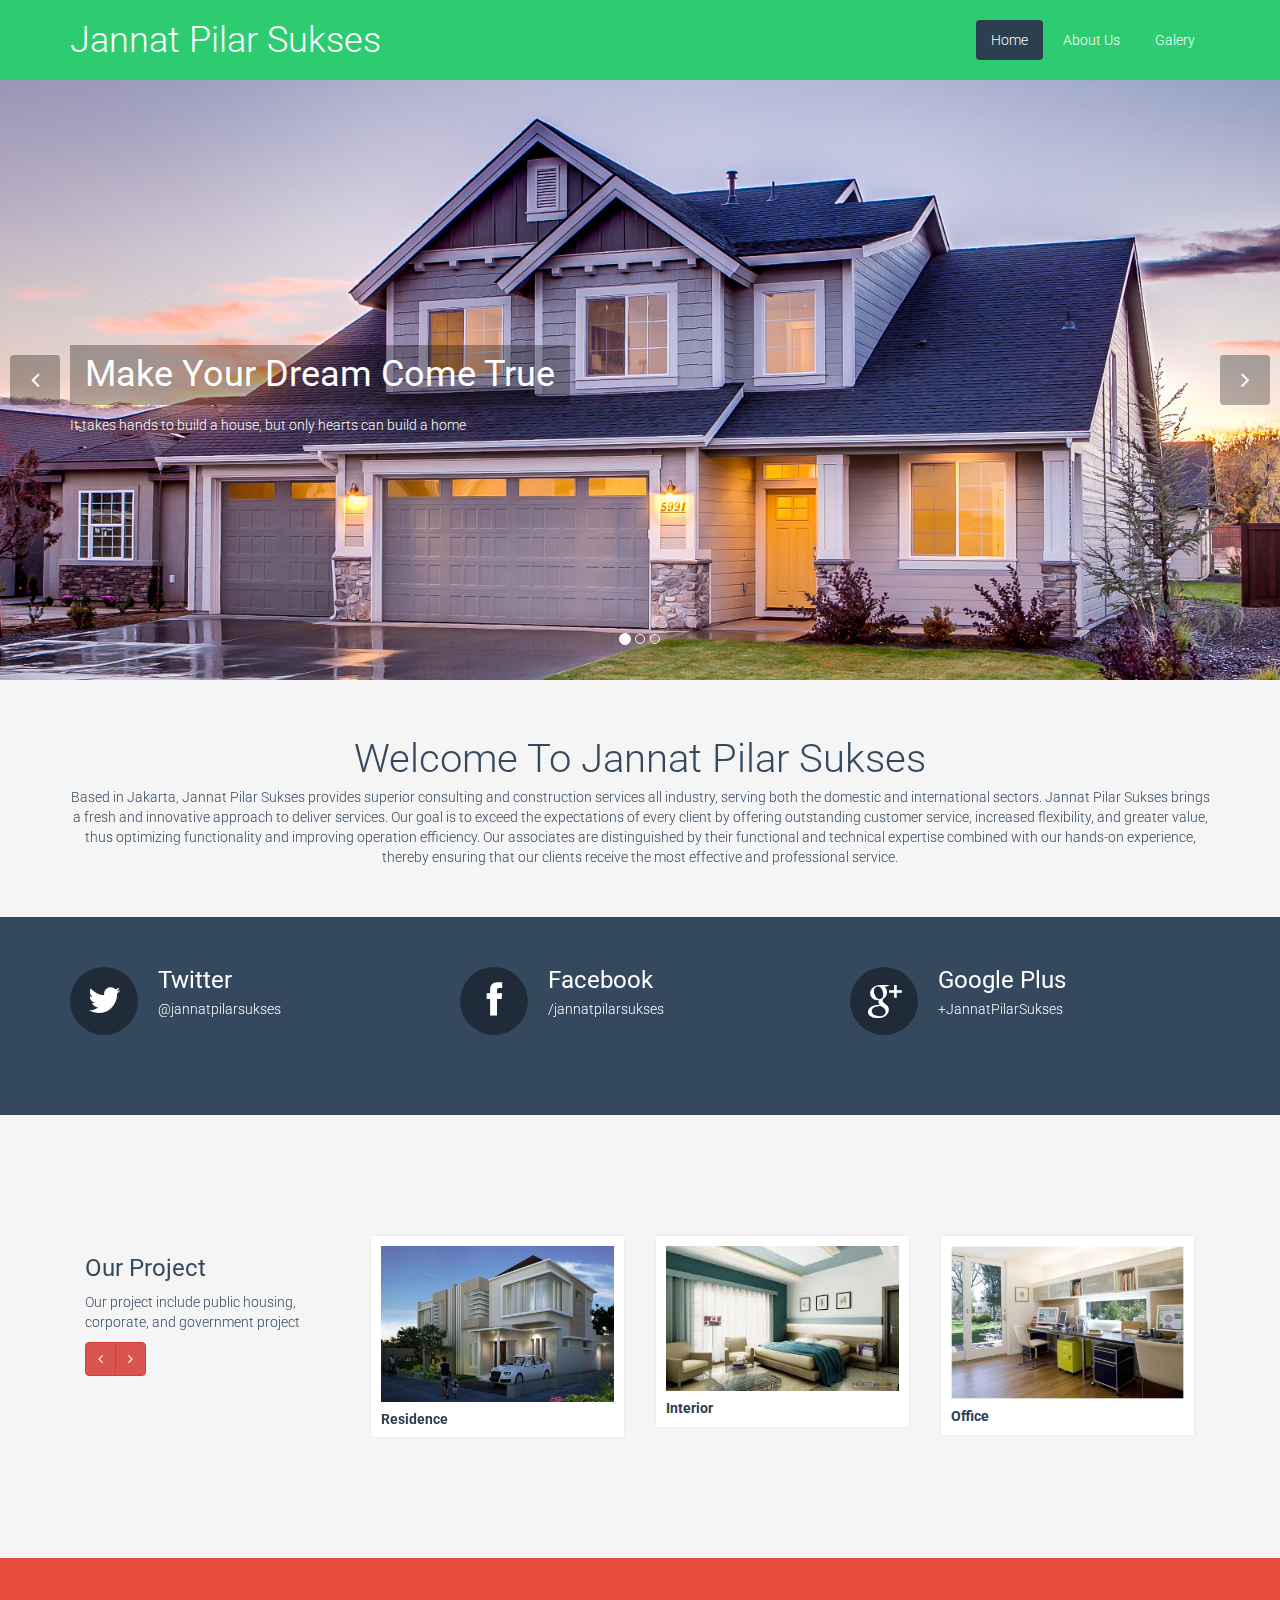
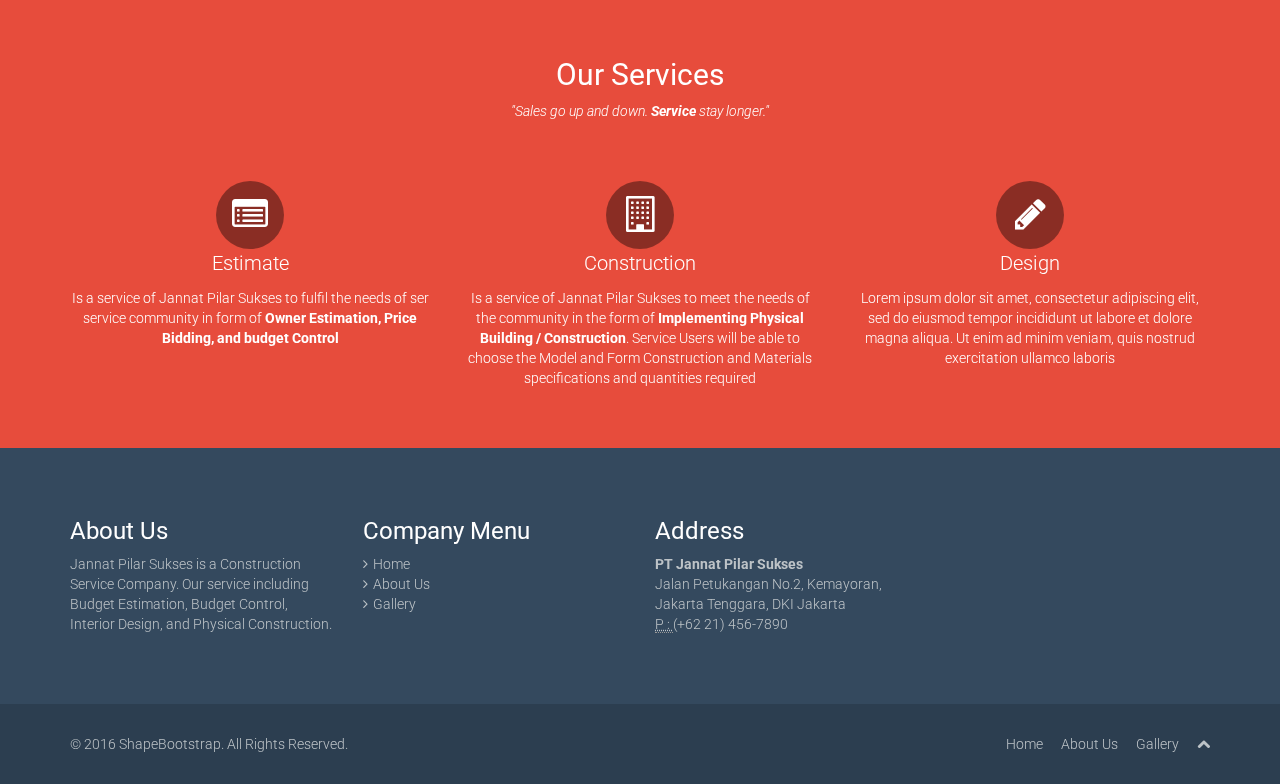
==== commit 50fc830c: "no message" ====
--- a/index.html
+++ b/index.html
@@ -146,39 +146,40 @@
                     <div class="collapse navbar-collapse">
                         <ul id="menu-main-menu-1" class="nav navbar-nav">
                             <li class="menu-item menu-item-type-post_type menu-item-object-page current-menu-item page_item page-item-20 current_page_item menu-item-304 active"><a title="Home" href="index.html">Home</a></li>
-                                                       <li class="menu-item menu-item-type-post_type menu-item-object-page menu-item-308"><a title="Gallery" href="gallery.html">Gallery</a></li>
-                                                       <!--       <li class="menu-item menu-item-type-custom menu-item-object-custom menu-item-has-children menu-item-18"><a title="Pages" href="#">Pages</a>
-                                                            <span class="menu-toggler" data-toggle="collapse" data-target=".collapse-18">
-                                                                <i class="icon-angle-right"></i><i class="icon-angle-down"></i>
-                                                            </span>
-                                                            <ul role="menu" class="collapse collapse-18 ">
-                                                                <li class="menu-item menu-item-type-post_type menu-item-object-page menu-item-306"><a title="About Us" href="indexfd26.html?page_id=94">About Us</a></li>
-                                                                <li class="menu-item menu-item-type-post_type menu-item-object-page menu-item-307"><a title="Services" href="index9e1d.html?page_id=110">Services</a></li>
-                                                                <li class="menu-item menu-item-type-post_type menu-item-object-page menu-item-309"><a title="Contact Us" href="indexbcf5.html?page_id=124">Contact Us</a></li>
-                                                                <li class="menu-item menu-item-type-post_type menu-item-object-page menu-item-311"><a title="FAQ" href="index1521.html?page_id=161">FAQ</a></li>
-                                                                <li class="menu-item menu-item-type-post_type menu-item-object-page menu-item-310"><a title="Career" href="index7d80.html?page_id=128">Career</a></li>
-                                                                <li class="menu-item menu-item-type-post_type menu-item-object-page menu-item-312"><a title="Pricing" href="index30c2.html?page_id=172">Pricing</a></li>
-                                                                <li class="menu-item menu-item-type-custom menu-item-object-custom menu-item-19"><a title="404" href="http://192.168.1.95/wordpress/flat-theme/?page_id=404">404</a></li>
-                                                                <li class="menu-item menu-item-type-post_type menu-item-object-page menu-item-313"><a title="Privacy policy" href="index8834.html?page_id=178">Privacy policy</a></li>
-                                                                <li class="menu-item menu-item-type-post_type menu-item-object-page menu-item-314"><a title="Terms of Use" href="index5931.html?page_id=181">Terms of Use</a></li>
-                                                            </ul>
-                                                        </li>
-                                                        <li class="menu-item menu-item-type-post_type menu-item-object-page menu-item-has-children menu-item-315"><a title="Shortcodes" href="indexdb4c.html?page_id=191">Shortcodes</a>
-                                                            <span class="menu-toggler" data-toggle="collapse" data-target=".collapse-315">
-                                                                <i class="icon-angle-right"></i><i class="icon-angle-down"></i>
-                                                            </span>
-                                                            <ul role="menu" class="collapse collapse-315 ">
-                                                                <li class="menu-item menu-item-type-post_type menu-item-object-page menu-item-316"><a title="Accordions" href="indexf9e4.html?page_id=193">Accordions</a></li>
-                                                                <li class="menu-item menu-item-type-post_type menu-item-object-page menu-item-322"><a title="Columns" href="indexa283.html?page_id=237">Columns</a></li>
-                                                                <li class="menu-item menu-item-type-post_type menu-item-object-page menu-item-320"><a title="Button" href="index5f1a.html?page_id=211">Button</a></li>
-                                                                <li class="menu-item menu-item-type-post_type menu-item-object-page menu-item-317"><a title="Alert" href="index226f.html?page_id=200">Alert</a></li>
-                                                                <li class="menu-item menu-item-type-post_type menu-item-object-page menu-item-319"><a title="Blocknumber" href="indexcb20.html?page_id=208">Blocknumber</a></li>
-                                                                <li class="menu-item menu-item-type-post_type menu-item-object-page menu-item-318"><a title="Block" href="index1ccc.html?page_id=204">Block</a></li>
-                                                                <li class="menu-item menu-item-type-post_type menu-item-object-page menu-item-321"><a title="Dropcap" href="index49be.html?page_id=215">Dropcap</a></li>
-                                                                <li class="menu-item menu-item-type-post_type menu-item-object-page menu-item-323"><a title="Testimonial" href="index4180.html?page_id=241">Testimonial</a></li>
-                                                                <li class="menu-item menu-item-type-post_type menu-item-object-page menu-item-324"><a title="Tab" href="index7200.html?page_id=254">Tab</a></li>
-                                                            </ul>
-                                                        </li>-->
+                            <li class="menu-item menu-item-type-post_type menu-item-object-page menu-item-308"><a title="About Us" href="about-us.html">About Us</a></li>
+                            <li class="menu-item menu-item-type-post_type menu-item-object-page menu-item-308"><a title="Gallery" href="gallery.html">Gallery</a></li>
+                            <!--       <li class="menu-item menu-item-type-custom menu-item-object-custom menu-item-has-children menu-item-18"><a title="Pages" href="#">Pages</a>
+                                 <span class="menu-toggler" data-toggle="collapse" data-target=".collapse-18">
+                                     <i class="icon-angle-right"></i><i class="icon-angle-down"></i>
+                                 </span>
+                                 <ul role="menu" class="collapse collapse-18 ">
+                                     <li class="menu-item menu-item-type-post_type menu-item-object-page menu-item-306"><a title="About Us" href="indexfd26.html?page_id=94">About Us</a></li>
+                                     <li class="menu-item menu-item-type-post_type menu-item-object-page menu-item-307"><a title="Services" href="index9e1d.html?page_id=110">Services</a></li>
+                                     <li class="menu-item menu-item-type-post_type menu-item-object-page menu-item-309"><a title="Contact Us" href="indexbcf5.html?page_id=124">Contact Us</a></li>
+                                     <li class="menu-item menu-item-type-post_type menu-item-object-page menu-item-311"><a title="FAQ" href="index1521.html?page_id=161">FAQ</a></li>
+                                     <li class="menu-item menu-item-type-post_type menu-item-object-page menu-item-310"><a title="Career" href="index7d80.html?page_id=128">Career</a></li>
+                                     <li class="menu-item menu-item-type-post_type menu-item-object-page menu-item-312"><a title="Pricing" href="index30c2.html?page_id=172">Pricing</a></li>
+                                     <li class="menu-item menu-item-type-custom menu-item-object-custom menu-item-19"><a title="404" href="http://192.168.1.95/wordpress/flat-theme/?page_id=404">404</a></li>
+                                     <li class="menu-item menu-item-type-post_type menu-item-object-page menu-item-313"><a title="Privacy policy" href="index8834.html?page_id=178">Privacy policy</a></li>
+                                     <li class="menu-item menu-item-type-post_type menu-item-object-page menu-item-314"><a title="Terms of Use" href="index5931.html?page_id=181">Terms of Use</a></li>
+                                 </ul>
+                             </li>
+                             <li class="menu-item menu-item-type-post_type menu-item-object-page menu-item-has-children menu-item-315"><a title="Shortcodes" href="indexdb4c.html?page_id=191">Shortcodes</a>
+                                 <span class="menu-toggler" data-toggle="collapse" data-target=".collapse-315">
+                                     <i class="icon-angle-right"></i><i class="icon-angle-down"></i>
+                                 </span>
+                                 <ul role="menu" class="collapse collapse-315 ">
+                                     <li class="menu-item menu-item-type-post_type menu-item-object-page menu-item-316"><a title="Accordions" href="indexf9e4.html?page_id=193">Accordions</a></li>
+                                     <li class="menu-item menu-item-type-post_type menu-item-object-page menu-item-322"><a title="Columns" href="indexa283.html?page_id=237">Columns</a></li>
+                                     <li class="menu-item menu-item-type-post_type menu-item-object-page menu-item-320"><a title="Button" href="index5f1a.html?page_id=211">Button</a></li>
+                                     <li class="menu-item menu-item-type-post_type menu-item-object-page menu-item-317"><a title="Alert" href="index226f.html?page_id=200">Alert</a></li>
+                                     <li class="menu-item menu-item-type-post_type menu-item-object-page menu-item-319"><a title="Blocknumber" href="indexcb20.html?page_id=208">Blocknumber</a></li>
+                                     <li class="menu-item menu-item-type-post_type menu-item-object-page menu-item-318"><a title="Block" href="index1ccc.html?page_id=204">Block</a></li>
+                                     <li class="menu-item menu-item-type-post_type menu-item-object-page menu-item-321"><a title="Dropcap" href="index49be.html?page_id=215">Dropcap</a></li>
+                                     <li class="menu-item menu-item-type-post_type menu-item-object-page menu-item-323"><a title="Testimonial" href="index4180.html?page_id=241">Testimonial</a></li>
+                                     <li class="menu-item menu-item-type-post_type menu-item-object-page menu-item-324"><a title="Tab" href="index7200.html?page_id=254">Tab</a></li>
+                                 </ul>
+                             </li>-->
                             <!--<li class="menu-item menu-item-type-post_type menu-item-object-page menu-item-305"><a title="Blog" href="indexf2af.html?page_id=81">Blog</a></li>-->
                         </ul>        </div>
                 </div><!--/.visible-xs-->
@@ -588,9 +589,14 @@
                             Jannat Pilar Sukses is a Construction Service Company. Our service including Budget Estimation, Budget Control, Interior Design, and Physical Construction. 
                         </div>
                     </div>
-                    <div class="col-sm-3 col-xs-6"><h3>Company Menu</h3><div class="menu-company-menu-container"><ul id="menu-company-menu" class="menu">
-                                <li id="menu-item-9" class="menu-item menu-item-type-custom menu-item-object-custom menu-item-9"><a href="#">Home</a></li>
-                                          <ul id="menu-main-menu-1" class="nav navbar-nav"><li class="menu-item menu-item-type-post_type menu-item-object-page menu-item-304"><a title="Home" href="index.html">Home</a></li>
+                    <div class="col-sm-3 col-xs-6">
+                        <h3>Company Menu</h3>
+                        <div class="menu-company-menu-container">
+                            <ul id="menu-company-menu" class="menu">
+                                <li id="menu-item-9" class="menu-item menu-item-type-custom menu-item-object-custom menu-item-9"><a href="index.html">Home</a></li>
+                                <li id="menu-item-9" class="menu-item menu-item-type-custom menu-item-object-custom menu-item-9"><a href="about-us.html">About Us</a></li>
+                                <li id="menu-item-9" class="menu-item menu-item-type-custom menu-item-object-custom menu-item-9"><a href="gallery.html">Gallery</a></li>
+
                             </ul>
                         </div>
                     </div>
@@ -620,8 +626,8 @@
                     <div class="col-sm-6">
                         <ul class="pull-right">
                             <li id="menu-item-129" class="menu-item menu-item-type-post_type menu-item-object-page current-menu-item page_item page-item-20 current_page_item menu-item-129"><a href="index.html">Home</a></li>
-                            <li id="menu-item-130" class="menu-item menu-item-type-custom menu-item-object-custom menu-item-130"><a href="#">About Us</a></li>
-                            <li id="menu-item-131" class="menu-item menu-item-type-custom menu-item-object-custom menu-item-131"><a href="#">Sitemap</a></li>
+                            <li id="menu-item-130" class="menu-item menu-item-type-custom menu-item-object-custom menu-item-130"><a href="about-us.html">About Us</a></li>
+                            <li id="menu-item-131" class="menu-item menu-item-type-custom menu-item-object-custom menu-item-131"><a href="gallery.html">Gallery</a></li>
                             <li>
                                 <a id="gototop" class="gototop" href="#"><i class="icon-chevron-up"></i></a><!--#gototop-->
                             </li>
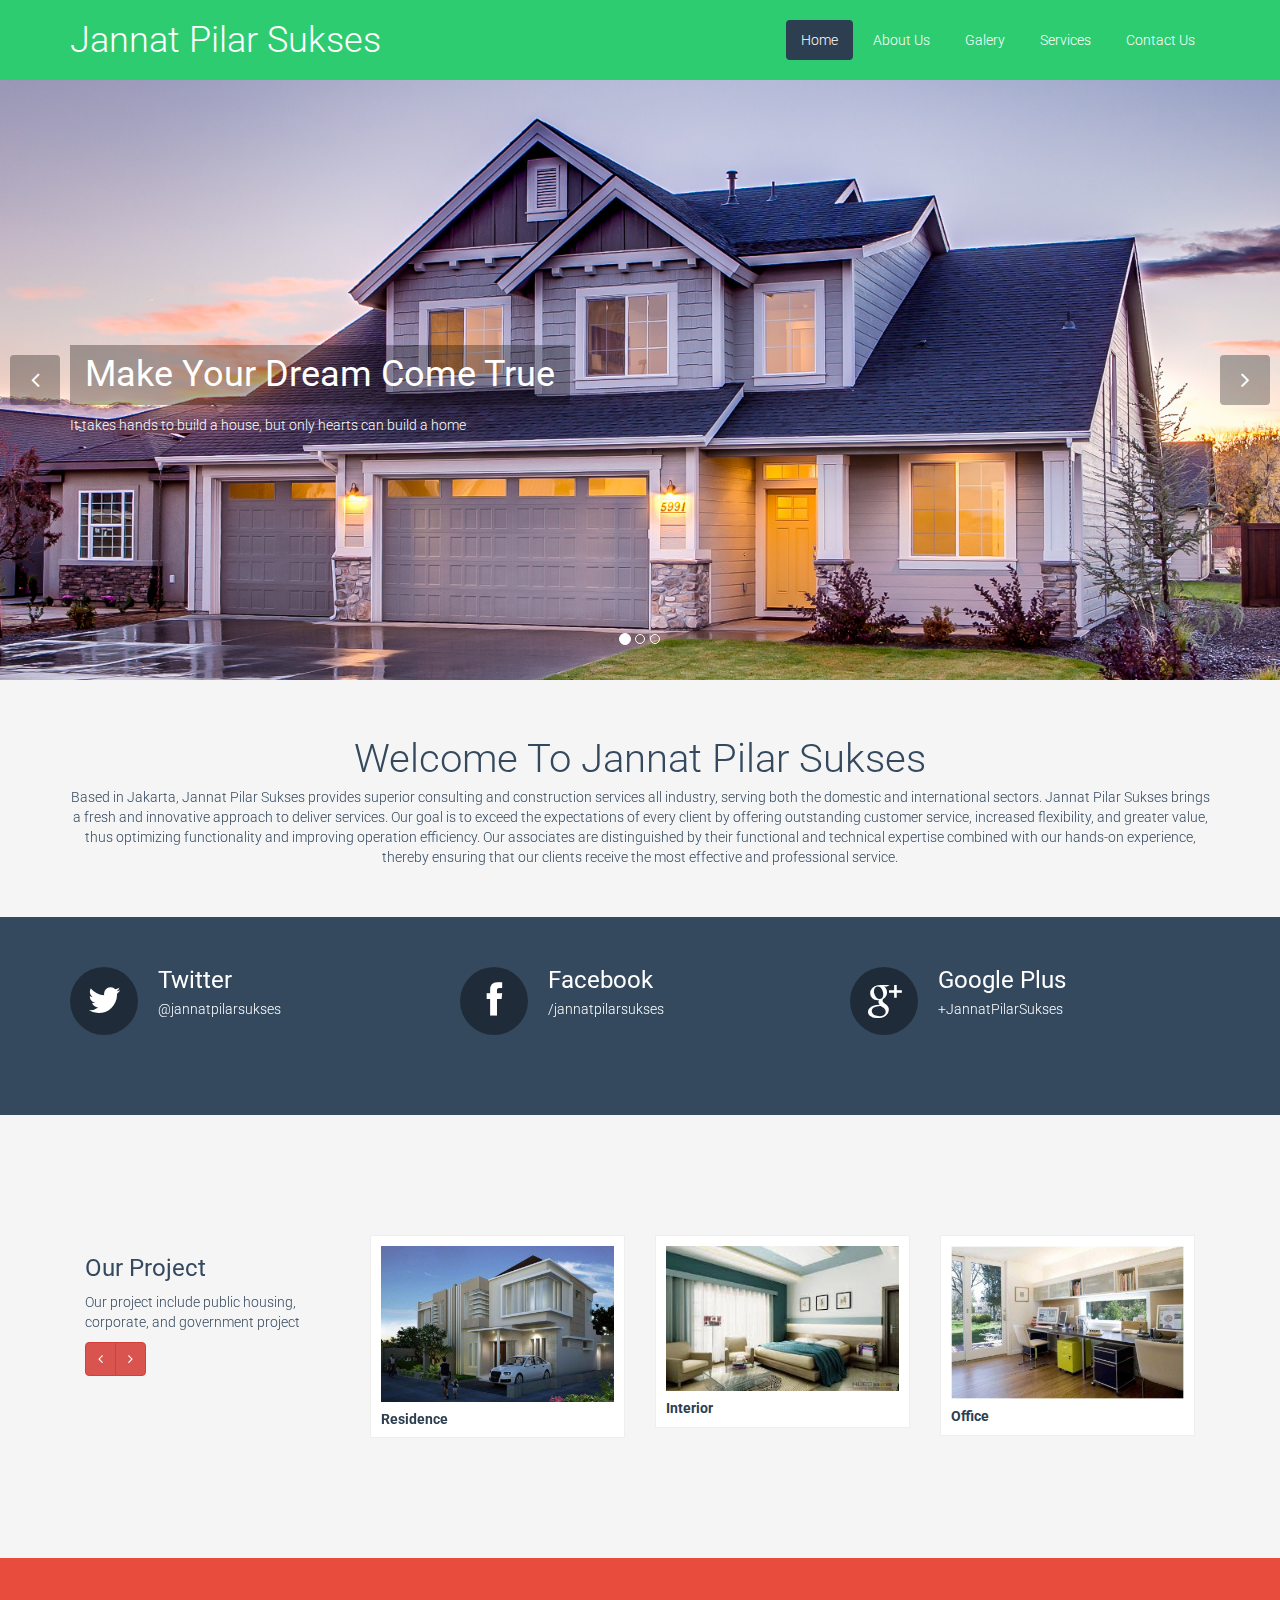
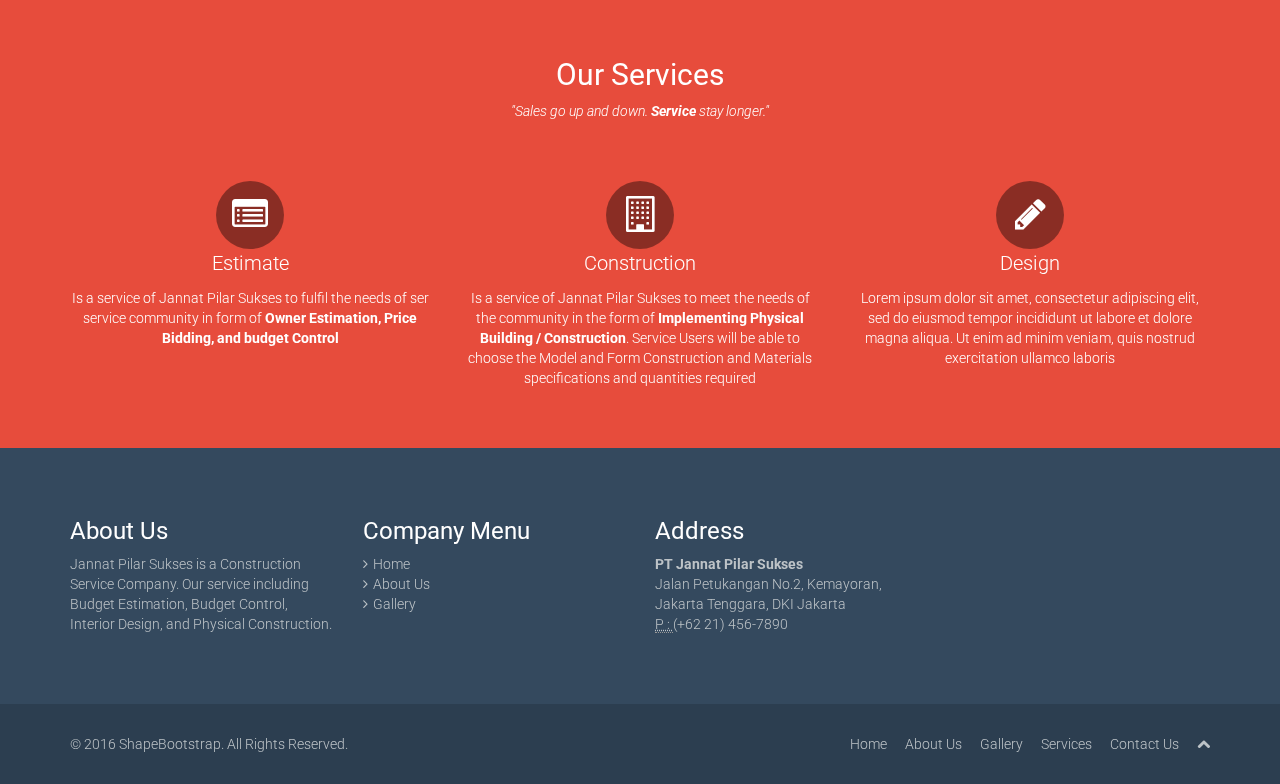
==== commit 49f15465: "Versi 1.0" ====
--- a/index.html
+++ b/index.html
@@ -41,7 +41,7 @@
         <link rel='stylesheet' id='fontawesome-css'  href='wp-content/themes/flat-theme/assets/css/font-awesome.min0015.css?ver=4.3.6' type='text/css' media='all' />
         <link rel='stylesheet' id='style-css'  href='wp-content/themes/flat-theme/style0015.css?ver=4.3.6' type='text/css' media='all' />
         <style id='style-inline-css' type='text/css'>
-            @import url(http://fonts.googleapis.com/css?family=Roboto:400,100,100italic,300,300italic,400italic,500,500italic,700,700italic,900,900italic);
+            @import url(https://fonts.googleapis.com/css?family=Roboto:400,100,100italic,300,300italic,400italic,500,500italic,700,700italic,900,900italic);
             /* Body Style */
 
             body{
@@ -112,6 +112,8 @@
                         <li id="menu-item-304" class="menu-item menu-item-type-post_type menu-item-object-page current-menu-item page_item page-item-20 current_page_item menu-item-304 active"><a title="Home" href="index.html">Home</a></li>
                         <li id="menu-item-308" class="menu-item menu-item-type-post_type menu-item-object-page menu-item-308"><a title="about us" href="about-us.html">About Us</a></li>
                         <li id="menu-item-308" class="menu-item menu-item-type-post_type menu-item-object-page menu-item-308"><a title="galery" href="gallery.html">Galery</a></li>
+                        <li id="menu-item-308" class="menu-item menu-item-type-post_type menu-item-object-page menu-item-308"><a title="services" href="services.html">Services</a></li>
+                        <li id="menu-item-308" class="menu-item menu-item-type-post_type menu-item-object-page menu-item-308"><a title="Contact Us" href="contact-us.html">Contact Us</a></li>
 
                         <!--<li id="menu-item-18" class="menu-item menu-item-type-custom menu-item-object-custom menu-item-has-children menu-item-18 dropdown"><a title="Pages" href="#">Pages <i class="icon-angle-down"></i></a>
                             <ul role="menu" class=" dropdown-menu">
@@ -148,6 +150,9 @@
                             <li class="menu-item menu-item-type-post_type menu-item-object-page current-menu-item page_item page-item-20 current_page_item menu-item-304 active"><a title="Home" href="index.html">Home</a></li>
                             <li class="menu-item menu-item-type-post_type menu-item-object-page menu-item-308"><a title="About Us" href="about-us.html">About Us</a></li>
                             <li class="menu-item menu-item-type-post_type menu-item-object-page menu-item-308"><a title="Gallery" href="gallery.html">Gallery</a></li>
+                            <li class="menu-item menu-item-type-post_type menu-item-object-page menu-item-308"><a title="Services" href="services.html">Services</a></li>
+                            <li class="menu-item menu-item-type-post_type menu-item-object-page menu-item-308"><a title="Contac Us" href="contact-us.html">Contact Us</a></li>
+
                             <!--       <li class="menu-item menu-item-type-custom menu-item-object-custom menu-item-has-children menu-item-18"><a title="Pages" href="#">Pages</a>
                                  <span class="menu-toggler" data-toggle="collapse" data-target=".collapse-18">
                                      <i class="icon-angle-right"></i><i class="icon-angle-down"></i>
@@ -628,6 +633,9 @@
                             <li id="menu-item-129" class="menu-item menu-item-type-post_type menu-item-object-page current-menu-item page_item page-item-20 current_page_item menu-item-129"><a href="index.html">Home</a></li>
                             <li id="menu-item-130" class="menu-item menu-item-type-custom menu-item-object-custom menu-item-130"><a href="about-us.html">About Us</a></li>
                             <li id="menu-item-131" class="menu-item menu-item-type-custom menu-item-object-custom menu-item-131"><a href="gallery.html">Gallery</a></li>
+                            <li id="menu-item-131" class="menu-item menu-item-type-custom menu-item-object-custom menu-item-131"><a href="services.html">Services</a></li>
+                            <li id="menu-item-131" class="menu-item menu-item-type-custom menu-item-object-custom menu-item-131"><a href="contact-us.html">Contact Us</a></li>
+
                             <li>
                                 <a id="gototop" class="gototop" href="#"><i class="icon-chevron-up"></i></a><!--#gototop-->
                             </li>
